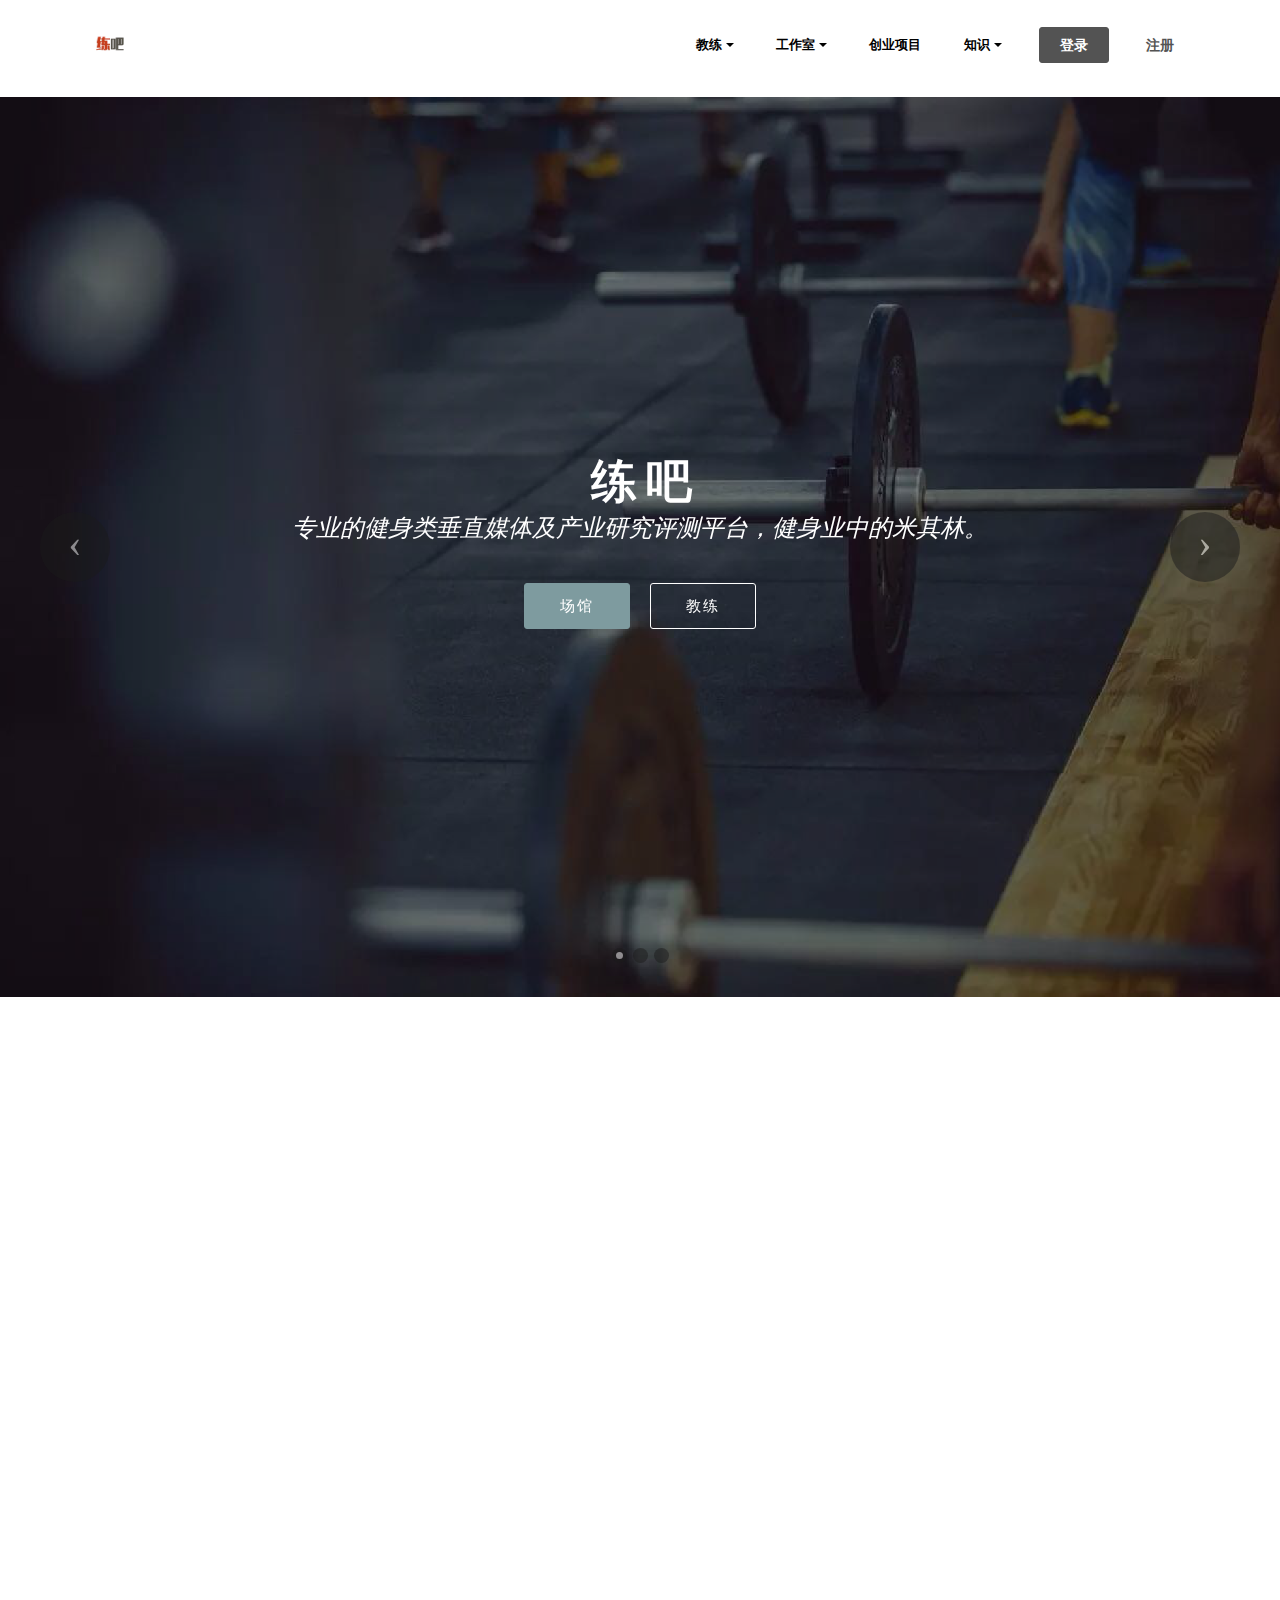
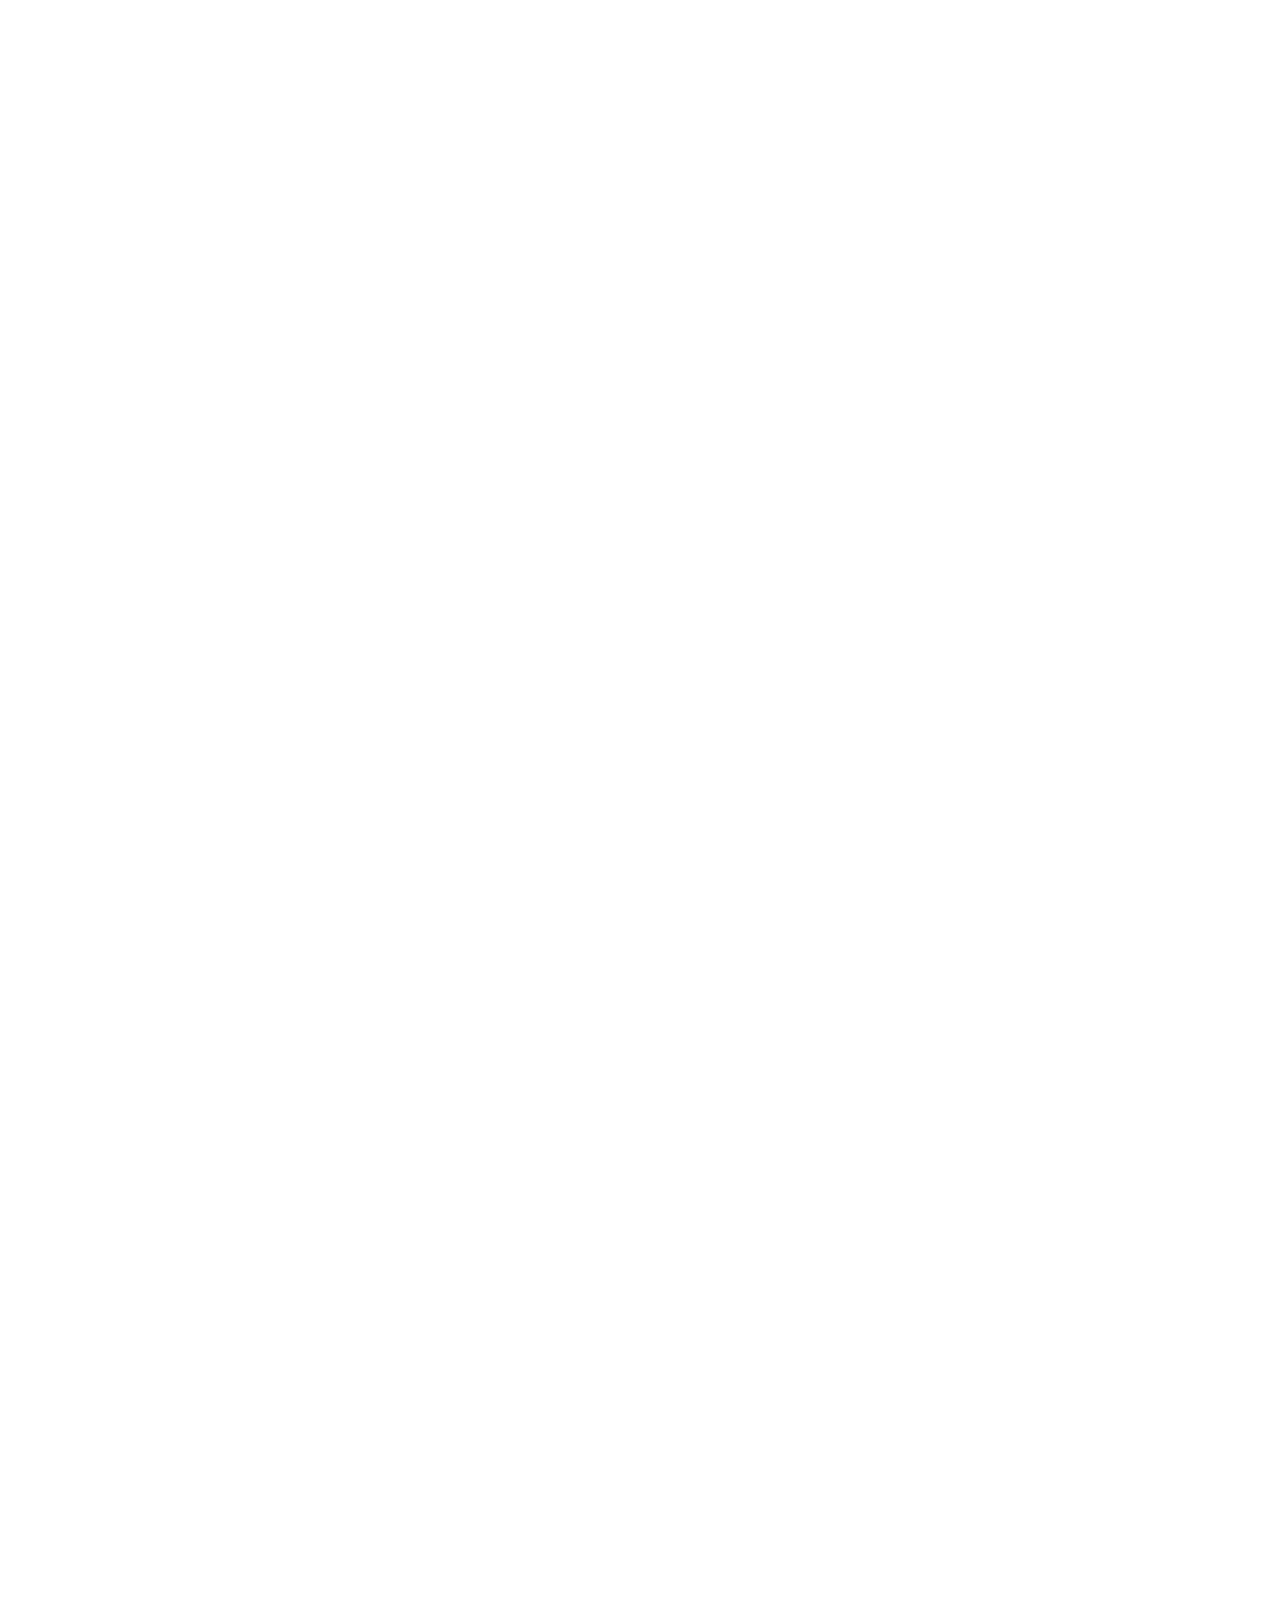
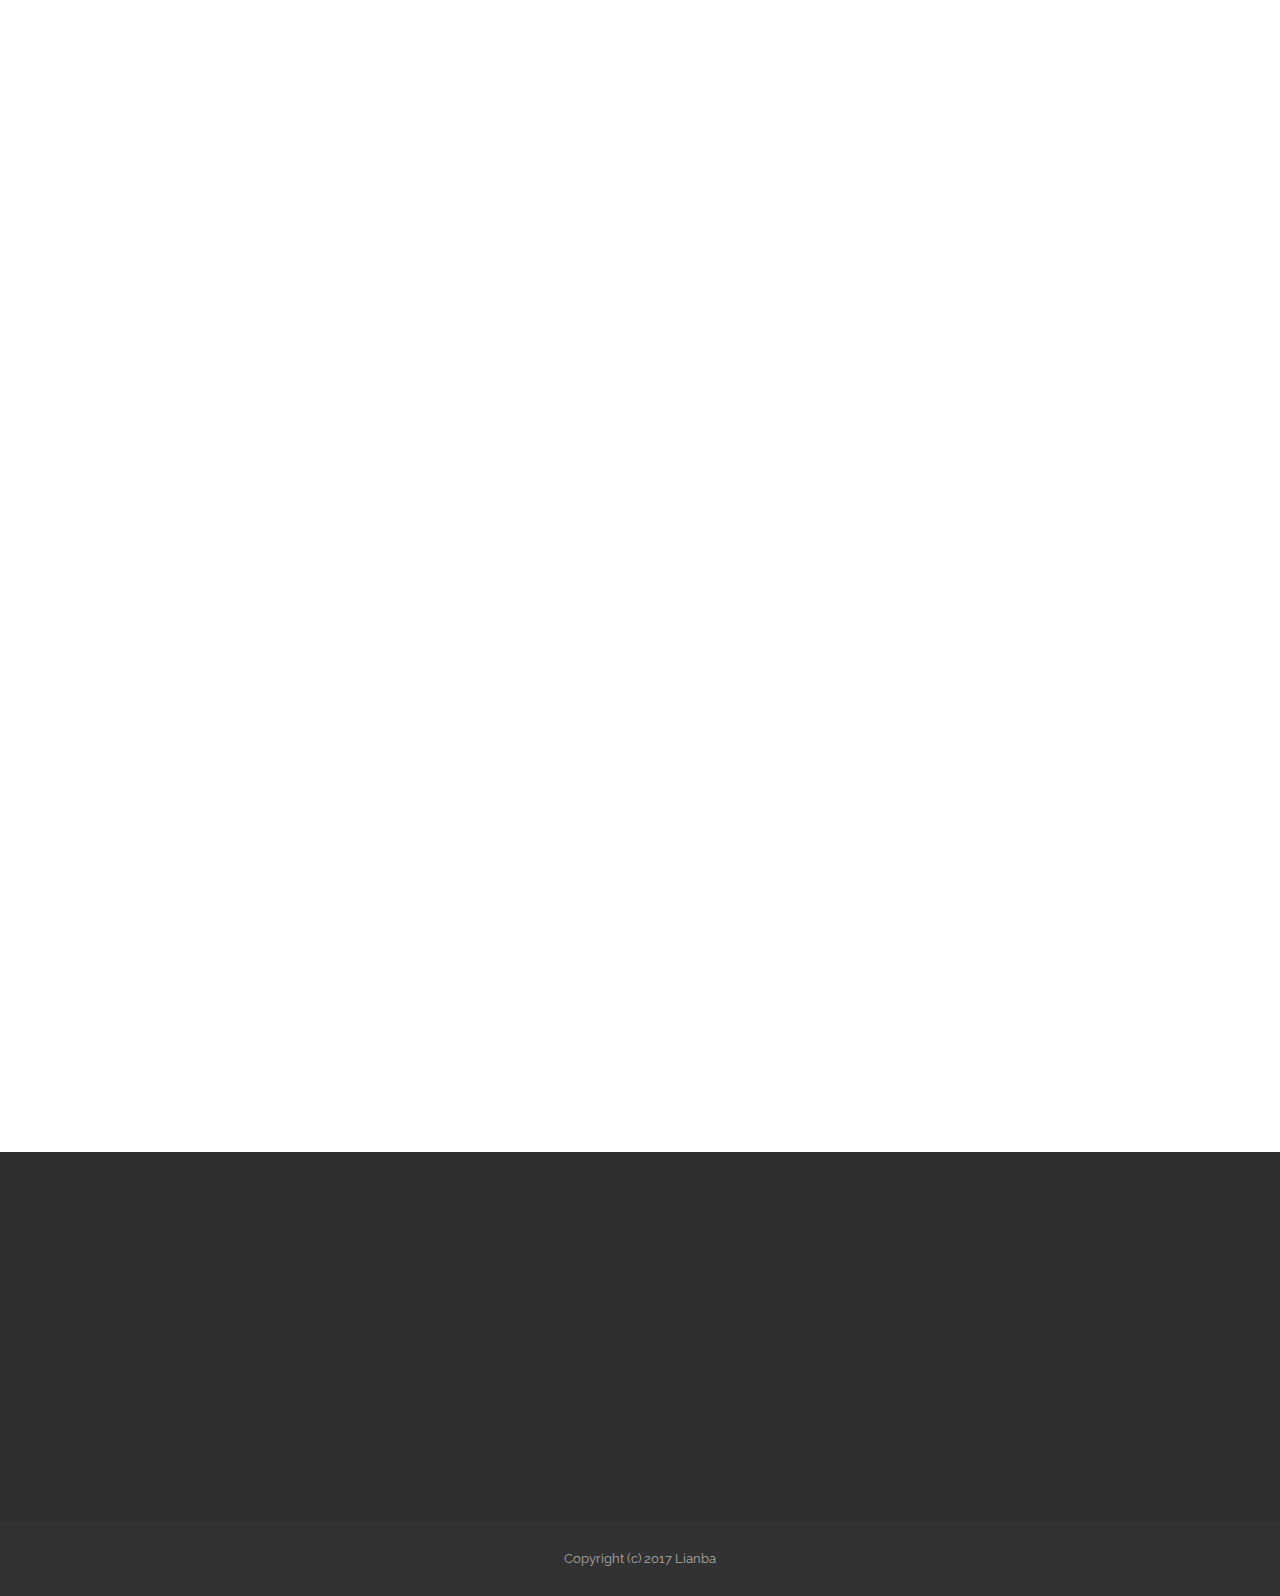
==== index.html @ 981cd25f "create github pages" ====
<!DOCTYPE html>
<html>
<head>
  <!-- Site made with Mobirise Website Builder v3.12.1, https://mobirise.com -->
  <meta charset="UTF-8">
  <meta http-equiv="X-UA-Compatible" content="IE=edge">
  <meta name="generator" content="Mobirise v3.12.1, mobirise.com">
  <meta name="viewport" content="width=device-width, initial-scale=1">
  <link rel="shortcut icon" href="assets/images/wechatimg1-128x128.png" type="image/x-icon">
  <meta name="description" content="">
  <title>Lianba</title>
  <link rel="stylesheet" href="https://fonts.googleapis.com/css?family=Lora:400,700,400italic,700italic&amp;subset=latin">
  <link rel="stylesheet" href="https://fonts.googleapis.com/css?family=Montserrat:400,700">
  <link rel="stylesheet" href="https://fonts.googleapis.com/css?family=Raleway:100,100i,200,200i,300,300i,400,400i,500,500i,600,600i,700,700i,800,800i,900,900i">
  <link rel="stylesheet" href="assets/bootstrap-material-design-font/css/material.css">
  <link rel="stylesheet" href="assets/tether/tether.min.css">
  <link rel="stylesheet" href="assets/bootstrap/css/bootstrap.min.css">
  <link rel="stylesheet" href="assets/animate.css/animate.min.css">
  <link rel="stylesheet" href="assets/dropdown/css/style.css">
  <link rel="stylesheet" href="assets/theme/css/style.css">
  <link rel="stylesheet" href="assets/mobirise/css/mbr-additional.css" type="text/css">
  
  
  
</head>
<body>
<section id="ext_menu-t">

    <nav class="navbar navbar-dropdown">
        <div class="container">

            <div class="mbr-table">
                <div class="mbr-table-cell">

                    <div class="navbar-brand">
                        <a href="https://mobirise.com" class="navbar-logo"><img src="assets/images/wechatimg1-128x128.png" alt="Mobirise"></a>
                        
                    </div>

                </div>
                <div class="mbr-table-cell">

                    <button class="navbar-toggler pull-xs-right hidden-md-up" type="button" data-toggle="collapse" data-target="#exCollapsingNavbar">
                        <div class="hamburger-icon"></div>
                    </button>

                    <ul class="nav-dropdown collapse pull-xs-right nav navbar-nav navbar-toggleable-sm" id="exCollapsingNavbar"><li class="nav-item"><a class="nav-link link" href="https://mobirise.com/"></a></li><li class="nav-item"><a class="nav-link link" href="https://mobirise.com/" aria-expanded="false"></a></li><li class="nav-item"><a class="nav-link link" href="https://mobirise.com/" aria-expanded="false"></a></li><li class="nav-item"><a class="nav-link link" href="https://mobirise.com/"></a></li><li class="nav-item"><a class="nav-link link" href="https://mobirise.com/" aria-expanded="false"></a></li><li class="nav-item"><a class="nav-link link" href="https://mobirise.com/"></a></li><li class="nav-item"><a class="nav-link link" href="https://mobirise.com/" aria-expanded="false"></a></li><li class="nav-item dropdown open"><a class="nav-link link dropdown-toggle" href="https://mobirise.com/" data-toggle="dropdown-submenu" aria-expanded="true">教练</a><div class="dropdown-menu"><a class="dropdown-item" href="http://cn.mikecrm.com/Ysh2f0" aria-expanded="false" target="_blank">职业调查</a><a class="dropdown-item" href="https://mp.weixin.qq.com/mp/homepage?__biz=MzA3OTAxMjg3MA==&amp;hid=10&amp;sn=b5952f49d9844236b2e2fced9cf7ae16&amp;devicetype=iOS10.2.1&amp;version=12020510&amp;lang=zh_CN&amp;nettype=WIFI&amp;fontScale=100&amp;pass_ticket=8jYyBmPPeEumoA4Ll3mKzctUi8XEdeODJD3PoUk9X%2Bc%3D&amp;wx_header=1&amp;scene=1" target="_blank">调查报告</a><a class="dropdown-item" href="https://mp.weixin.qq.com/mp/homepage?__biz=MzA3OTAxMjg3MA==&amp;hid=9&amp;sn=ba2801c8191e577d557a93b8cff8f1a0&amp;devicetype=iOS10.2.1&amp;version=12020510&amp;lang=zh_CN&amp;nettype=WIFI&amp;fontScale=100&amp;pass_ticket=8jYyBmPPeEumoA4Ll3mKzctUi8XEdeODJD3PoUk9X%2Bc%3D&amp;wx_header=1&amp;scene=1" target="_blank">教学内参</a><a class="dropdown-item" href="#">人物专访</a></div></li><li class="nav-item dropdown"><a class="nav-link link dropdown-toggle" href="https://mobirise.com/" data-toggle="dropdown-submenu" aria-expanded="false">工作室</a><div class="dropdown-menu"><a class="dropdown-item" href="#">展示申请</a><a class="dropdown-item" href="#">场馆评测</a><a class="dropdown-item" href="https://mp.weixin.qq.com/mp/homepage?__biz=MzA3OTAxMjg3MA==&amp;hid=8&amp;sn=5bc9ff62fde016849e79d185367abe48&amp;devicetype=iOS10.2.1&amp;version=12020510&amp;lang=zh_CN&amp;nettype=WIFI&amp;fontScale=100&amp;pass_ticket=8jYyBmPPeEumoA4Ll3mKzctUi8XEdeODJD3PoUk9X%2Bc%3D&amp;wx_header=1&amp;scene=1" target="_blank">全球精选</a><a class="dropdown-item" href="https://mp.weixin.qq.com/mp/homepage?__biz=MzA3OTAxMjg3MA==&amp;hid=3&amp;sn=b20bb7735399245eb62c6eabca6cefc5&amp;devicetype=iOS10.2.1&amp;version=12020510&amp;lang=zh_CN&amp;nettype=WIFI&amp;fontScale=100&amp;pass_ticket=8jYyBmPPeEumoA4Ll3mKzctUi8XEdeODJD3PoUk9X%2Bc%3D&amp;wx_header=1&amp;scene=1">国内推荐</a></div></li><li class="nav-item dropdown"><a class="nav-link link" href="场馆.html" aria-expanded="false" target="_blank">创业项目</a></li><li class="nav-item dropdown"><a class="nav-link link dropdown-toggle" href="https://mobirise.com/" aria-expanded="false" data-toggle="dropdown-submenu">知识</a><div class="dropdown-menu"><a class="dropdown-item" href="https://mp.weixin.qq.com/mp/homepage?__biz=MzA3OTAxMjg3MA==&amp;hid=1&amp;sn=f47d7846256fa22d951a23b981e854c5&amp;devicetype=iOS10.2.1&amp;version=12020510&amp;lang=zh_CN&amp;nettype=WIFI&amp;fontScale=100&amp;pass_ticket=8jYyBmPPeEumoA4Ll3mKzctUi8XEdeODJD3PoUk9X%2Bc%3D&amp;wx_header=1&amp;scene=1">好文</a><a class="dropdown-item" href="https://wx.xiaomiquan.com/mweb/views/joingroup/join_group.html?group_id=2414151451&amp;secret=l994nh1p8b35q04pxd4l38rrcic0t6uf&amp;extra=5b393916ddae54a1d126b38119326d35705db672173eb0d546dac72756603e13" target="_blank">收费内参</a><a class="dropdown-item" href="https://mp.weixin.qq.com/s?__biz=MzA3OTAxMjg3MA==&amp;mid=2652889252&amp;idx=3&amp;sn=74a4be1444970913e7b2fd5d4bcdbbfb&amp;chksm=8452b5cdb3253cdb993e5e770ca3126dffb65a1ad69f10d1e707ed6fb0be1cfbeca174b58b5b&amp;mpshare=1&amp;scene=1&amp;srcid=0426m1WDHur9gwBTBwTsc8Ty&amp;key=fd4db26972c531a2ddb131a2f38e2a12a23f67e302c9f692785c9ab7953c285a2a50d722c5abcef7aa3b298f1a1c40fd4c65796df8aefeb411f1ccffa841307de5d85c9e9aa1154ec1a9af91315c9ed5&amp;ascene=0&amp;uin=MTgyODkxMzIw&amp;devicetype=iMac+MacBook9%2C1+OSX+OSX+10.11.6+build(15G1421)&amp;version=12020510&amp;nettype=WIFI&amp;fontScale=100&amp;pass_ticket=8jYyBmPPeEumoA4Ll3mKzctUi8XEdeODJD3PoUk9X%2Bc%3D" target="_blank">5/22 圆桌论坛</a></div></li><li class="nav-item nav-btn"><a class="nav-link btn btn-black" href="https://mobirise.com/">登录</a></li><li class="nav-item nav-btn"><a class="nav-link btn btn-white" href="http://data.newrank.cn/m/s.html?s=NywsPS05PCo5" target="_blank">注册</a></li></ul>
                    <button hidden="" class="navbar-toggler navbar-close" type="button" data-toggle="collapse" data-target="#exCollapsingNavbar">
                        <div class="close-icon"></div>
                    </button>

                </div>
            </div>

        </div>
    </nav>

</section>

<section class="engine"><a rel="external" href="https://mobirise.com">https://mobirise.com/</a></section><section class="mbr-section mbr-section__container article mbr-after-navbar" id="header3-o" style="background-color: rgb(255, 255, 255); padding-top: 20px; padding-bottom: 20px;">
    <div class="container">
        <div class="row">
            <div class="col-xs-12">
                <h3 class="mbr-section-title display-2">关于我</h3>
                <small class="mbr-section-subtitle"></small>
            </div>
        </div>
    </div>
</section>

<section class="mbr-slider mbr-section mbr-section__container carousel slide mbr-section-nopadding" data-ride="carousel" data-keyboard="false" data-wrap="true" data-pause="false" data-interval="5000" id="slider3-1p">
    <div>
        <div>
            <div>
                <ol class="carousel-indicators">
                    <li data-app-prevent-settings="" data-target="#slider3-1p" class="active" data-slide-to="0"></li><li data-app-prevent-settings="" data-target="#slider3-1p" data-slide-to="1"></li><li data-app-prevent-settings="" data-target="#slider3-1p" data-slide-to="2"></li>
                </ol>
                <div class="carousel-inner" role="listbox">
                    <div class="mbr-section mbr-section-hero carousel-item dark center mbr-section-full active" data-bg-video-slide="false" style="background-image: url(assets/images/wechatimg4-2000x1331.png);">
                        <div class="mbr-table-cell">
                            <div class="mbr-overlay"></div>
                            <div class="container-slide container">
                                
                                <div class="row">
                                    <div class="col-md-8 col-md-offset-2 text-xs-center">
                                        <h2 class="mbr-section-title display-1">练 吧</h2>
                                        <p class="mbr-section-lead lead">专业的健身类垂直媒体及产业研究评测平台，健身业中的米其林。</p>

                                        <div class="mbr-section-btn"><a class="btn btn-lg btn-info" href="https://mp.weixin.qq.com/mp/homepage?__biz=MzA3OTAxMjg3MA==&amp;hid=3&amp;sn=b20bb7735399245eb62c6eabca6cefc5&amp;devicetype=iOS10.2.1&amp;version=12020510&amp;lang=zh_CN&amp;nettype=WIFI&amp;fontScale=100&amp;pass_ticket=8jYyBmPPeEumoA4Ll3mKzctUi8XEdeODJD3PoUk9X%2Bc%3D&amp;wx_header=1&amp;scene=1" target="_blank">场馆</a> <a class="btn btn-lg btn-white btn-white-outline" href="https://mobirise.com">教练</a></div>
                                    </div>
                                </div>
                            </div>
                        </div>
                    </div><div class="mbr-section mbr-section-hero carousel-item dark center mbr-section-full" data-bg-video-slide="false" style="background-image: url(assets/images/wechatimg1-2000x1500.png);">
                        <div class="mbr-table-cell">
                            <div class="mbr-overlay"></div>
                            <div class="container-slide container">
                                
                                <div class="row">
                                    <div class="col-md-8 col-md-offset-3 text-xs-right">
                                        <h2 class="mbr-section-title display-1"><span style="line-height: 1.1;">圆桌论坛</span><br></h2>
                                        <p class="mbr-section-lead lead">2017年5月22日<br>上海<br><br></p>

                                        <div class="mbr-section-btn"><a class="btn btn-lg btn-info" href="http://lianba2017.mikecrm.com/jAnVwi5" target="_blank">在线报名</a> <a class="btn btn-lg btn-white btn-white-outline" href="https://mp.weixin.qq.com/s?__biz=MzA3OTAxMjg3MA==&amp;mid=2652889252&amp;idx=3&amp;sn=74a4be1444970913e7b2fd5d4bcdbbfb&amp;chksm=8452b5cdb3253cdb993e5e770ca3126dffb65a1ad69f10d1e707ed6fb0be1cfbeca174b58b5b&amp;mpshare=1&amp;scene=1&amp;srcid=0426m1WDHur9gwBTBwTsc8Ty&amp;key=39cae78ea272251c1b7a98bee61ee062e9a514e9e35d9f2c272479f8f95bd2635b051a225734c695e05df03e072f9a9e09db8764b80b2562082d9bd4cffd0ea14770256de4b8916a0918a09c7fcbed1d&amp;ascene=0&amp;uin=MTgyODkxMzIw&amp;devicetype=iMac+MacBook9%2C1+OSX+OSX+10.11.6+build(15G1421)&amp;version=12020510&amp;nettype=WIFI&amp;fontScale=100&amp;pass_ticket=8jYyBmPPeEumoA4Ll3mKzctUi8XEdeODJD3PoUk9X%2Bc%3D" target="_blank">更多详情</a></div>
                                    </div>
                                </div>
                            </div>
                        </div>
                    </div><div class="mbr-section mbr-section-hero carousel-item dark center mbr-section-full" data-bg-video-slide="false" style="background-image: url(assets/images/wechatimg3-2000x915.png);">
                        <div class="mbr-table-cell">
                            <div class="mbr-overlay"></div>
                            <div class="container-slide container">
                                
                                <div class="row">
                                    <div class="col-md-8 col-md-offset-1">
                                        <h2 class="mbr-section-title display-1">零距离领略<br>欧美最新健身趋势</h2>
                                        <p class="mbr-section-lead lead">德国 FIBO 展练吧独家看点（上）</p>

                                        
                                    </div>
                                </div>
                            </div>
                        </div>
                    </div>
                </div>

                <a data-app-prevent-settings="" class="left carousel-control" role="button" data-slide="prev" href="#slider3-1p">
                    <span class="icon-prev" aria-hidden="true"></span>
                    <span class="sr-only">Previous</span>
                </a>
                <a data-app-prevent-settings="" class="right carousel-control" role="button" data-slide="next" href="#slider3-1p">
                    <span class="icon-next" aria-hidden="true"></span>
                    <span class="sr-only">Next</span>
                </a>
            </div>
        </div>
    </div>
</section>

<section class="mbr-section article" id="msg-box8-2h" style="background-color: rgb(255, 255, 255); padding-top: 120px; padding-bottom: 120px;">

    
    <div class="container">
        <div class="row">
            <div class="col-md-8 col-md-offset-2 text-xs-center">
                <h3 class="mbr-section-title display-2">最新活动</h3>
                <div class="lead"></div>
                
            </div>
        </div>
    </div>

</section>

<section class="mbr-section" id="msg-box5-2j" style="background-color: rgb(255, 255, 255); padding-top: 0px; padding-bottom: 0px;">

    
    <div class="container">
        <div class="row">
            <div class="mbr-table-md-up">

              

              <div class="mbr-table-cell col-md-5 text-xs-center text-md-right content-size">
                  <h3 class="mbr-section-title display-2">与世界顶级俱乐部人士面对面</h3>
                  <div class="lead">

                    <p>时间：5月22日9:00-18:00 &nbsp;星期一</p>

                  </div>

                  <div><a class="btn btn-info" href="https://mp.weixin.qq.com/s?__biz=MzA3OTAxMjg3MA==&amp;mid=2652889296&amp;idx=4&amp;sn=42897d984b5150340b6339dfd759ba85&amp;chksm=8452b5b9b3253cafd33adf58ea69f2389f09b4c61bb66ae403f147186cf29d0b02f80eee2493&amp;mpshare=1&amp;scene=1&amp;srcid=0503GOOpacjVHM59tmlz5Jf7&amp;key=4892efa73f930618ae5a734b7ad99139aef2a0f4e66ab06249bebd846868844bb20e04c13bd81b1317230d3690f5673c6bbe76437630ab45053dadc28dafefcbd70fe9db7e39920654f7807e63878658&amp;ascene=0&amp;uin=MTgyODkxMzIw&amp;devicetype=iMac+MacBook9%2C1+OSX+OSX+10.11.6+build(15G1421)&amp;version=12020510&amp;nettype=WIFI&amp;fontScale=100&amp;pass_ticket=Kx%2FhSC2OV1dMcI78vsjCYvz96tEUz94trv08t9RTQP8%3D" target="_blank">阅读全文</a></div>
              </div>


              


              <div class="mbr-table-cell mbr-left-padding-md-up mbr-valign-top col-md-7 image-size" style="width: 50%;">
                  <div class="mbr-figure"><a href="https://mp.weixin.qq.com/s?__biz=MzA3OTAxMjg3MA==&amp;mid=2652889296&amp;idx=4&amp;sn=42897d984b5150340b6339dfd759ba85&amp;chksm=8452b5b9b3253cafd33adf58ea69f2389f09b4c61bb66ae403f147186cf29d0b02f80eee2493&amp;mpshare=1&amp;scene=1&amp;srcid=0503GOOpacjVHM59tmlz5Jf7&amp;key=4892efa73f930618ae5a734b7ad99139aef2a0f4e66ab06249bebd846868844bb20e04c13bd81b1317230d3690f5673c6bbe76437630ab45053dadc28dafefcbd70fe9db7e39920654f7807e63878658&amp;ascene=0&amp;uin=MTgyODkxMzIw&amp;devicetype=iMac+MacBook9%2C1+OSX+OSX+10.11.6+build(15G1421)&amp;version=12020510&amp;nettype=WIFI&amp;fontScale=100&amp;pass_ticket=Kx%2FhSC2OV1dMcI78vsjCYvz96tEUz94trv08t9RTQP8%3D"><img src="assets/images/640-1400x929.png"></a></div>
              </div>

            </div>
        </div>
    </div>

</section>

<section class="mbr-section mbr-section__container article" id="header3-2g" style="background-color: rgb(255, 255, 255); padding-top: 20px; padding-bottom: 20px;">
    <div class="container">
        <div class="row">
            <div class="col-xs-12">
                <h3 class="mbr-section-title display-2"><span style="color: inherit; font-size: 3rem; line-height: 1.1;"><br></span><br><span style="color: inherit; font-size: 3rem; line-height: 1.1;">最新推送</span><br></h3>
                <small class="mbr-section-subtitle">By JustinChian posted Apr 30, 2017</small>
            </div>
        </div>
    </div>
</section>

<section class="mbr-cards mbr-section mbr-section-nopadding" id="features3-28" style="background-color: rgb(255, 255, 255);">

    

    <div class="mbr-cards-row row">
        <div class="mbr-cards-col col-xs-12 col-lg-6" style="padding-top: 80px; padding-bottom: 80px;">
            <div class="container">
              <div class="card cart-block">
                  <div class="card-img"><a href="https://mp.weixin.qq.com/s?__biz=MzA3OTAxMjg3MA==&amp;mid=2652889296&amp;idx=1&amp;sn=a6c575e54e316c37e9e08efd705a0dd3&amp;chksm=8452b5b9b3253caf65b53a985ecbbc0651727a1684b7ed2377315d0b1ce62579088e08e686ba&amp;mpshare=1&amp;scene=1&amp;srcid=0503jhAIbhzBHz7r3RAWuhMp&amp;key=cf67205801fa7440dc2ef05e5bd46a7f94f7c840e45a7dc68e24e886c72ee4115647ef2b7c70e2803cc6b02135cdac880e86fd5a878199196330cb5863ffcf2c48e9daeef0f22f65f8b56f61a36d093d&amp;ascene=0&amp;uin=MTgyODkxMzIw&amp;devicetype=iMac+MacBook9%2C1+OSX+OSX+10.11.6+build(15G1421)&amp;version=12020510&amp;nettype=WIFI&amp;fontScale=100&amp;pass_ticket=WUvniYdt2grNco5VoURnskggVfl1mt4ao1zKHuFIIS0%3D" target="_blank"><img src="assets/images/soulcycle-main-600x503.jpg" class="card-img-top"></a></div>
                  <div class="card-block">
                    <h4 class="card-title">当SoulCycle的教练是一种怎样的体验？</h4>
                    <h5 class="card-subtitle">典型的SoulCycle教练外表不输娱乐明星</h5>
                    <p class="card-text">如果回到2006，SoulCycle 给人的感觉也许还只是诸多稍纵即逝的健身潮流中的一种，但这个在曼哈顿起步的自行车工作室如今已变成席卷全美的健身界当红辣子鸡。遍布美国全境的工作室，平均每家店能带来400万美元一年的收入，最初两个联合创始人的团队已经扩展到上千名员工。</p>
                    <div class="card-btn"><a href="https://mp.weixin.qq.com/s?__biz=MzA3OTAxMjg3MA==&amp;mid=2652889296&amp;idx=1&amp;sn=a6c575e54e316c37e9e08efd705a0dd3&amp;chksm=8452b5b9b3253caf65b53a985ecbbc0651727a1684b7ed2377315d0b1ce62579088e08e686ba&amp;mpshare=1&amp;scene=1&amp;srcid=0503jhAIbhzBHz7r3RAWuhMp&amp;key=cf67205801fa7440dc2ef05e5bd46a7f94f7c840e45a7dc68e24e886c72ee4115647ef2b7c70e2803cc6b02135cdac880e86fd5a878199196330cb5863ffcf2c48e9daeef0f22f65f8b56f61a36d093d&amp;ascene=0&amp;uin=MTgyODkxMzIw&amp;devicetype=iMac+MacBook9%2C1+OSX+OSX+10.11.6+build(15G1421)&amp;version=12020510&amp;nettype=WIFI&amp;fontScale=100&amp;pass_ticket=WUvniYdt2grNco5VoURnskggVfl1mt4ao1zKHuFIIS0%3D" class="btn btn-primary" target="_blank">阅读原文</a></div>
                    </div>
                </div>
            </div>
        </div>
        <div class="mbr-cards-col col-xs-12 col-lg-6" style="padding-top: 80px; padding-bottom: 80px;">
            <div class="container">
                <div class="card cart-block">
                    <div class="card-img"><a href="https://mp.weixin.qq.com/s?__biz=MzA3OTAxMjg3MA==&amp;mid=2652889296&amp;idx=2&amp;sn=d144f27d9a8f36ee77c04f6d7159fd60&amp;chksm=8452b5b9b3253cafa65179b2e0f35e830309b49dfbe4c2c1ad696f93992a556af0aabc61e3c3&amp;mpshare=1&amp;scene=1&amp;srcid=0503liykQ3Uv2dNLGbk4qJVd&amp;key=08cbc7040f418e919f2684ef2bfda5ba347862c4bec9f4a97fa58690bd60e2689e733a2705ee0f6a462ae0c3a867158d5ef3ead48c9f5b2dbc84a0fb0881bdb9dc327b6fce3d0ae8c412c24e2bad149e&amp;ascene=0&amp;uin=MTgyODkxMzIw&amp;devicetype=iMac+MacBook9%2C1+OSX+OSX+10.11.6+build(15G1421)&amp;version=12020510&amp;nettype=WIFI&amp;fontScale=100&amp;pass_ticket=WUvniYdt2grNco5VoURnskggVfl1mt4ao1zKHuFIIS0%3D" target="_blank"><img src="assets/images/ads-nike-vs-adidas-2-600x503.jpg" class="card-img-top"></a></div>
                    <div class="card-block">
                        <h4 class="card-title">阿迪是如何赶超耐克的？</h4>
                        <h5 class="card-subtitle">GQ的编辑采访了阿迪公司的全球品牌战略副总裁Arthur Hoeld</h5>
                        <p class="card-text">仅仅在几年之前，耐克和阿迪达斯在全球市场上竞争运动鞋品牌领头地位的战役似乎已经结束，耐克显然是胜者。钩子的品牌不仅更大，而且鞋子更酷。<span style="font-size: 1rem; line-height: 1.5;">但是，到了2017年，情况就不同了。现在阿迪达斯和坎耶·维斯特（Kanye West）的合作正热，小孩都排队抢购阿迪限量版的NMD和跑步鞋UltraBoost 了，已经成了健身房和大街上的主流品牌。</span><br></p>
                        <div class="card-btn"><a href="https://mp.weixin.qq.com/s?__biz=MzA3OTAxMjg3MA==&amp;mid=2652889296&amp;idx=2&amp;sn=d144f27d9a8f36ee77c04f6d7159fd60&amp;chksm=8452b5b9b3253cafa65179b2e0f35e830309b49dfbe4c2c1ad696f93992a556af0aabc61e3c3&amp;mpshare=1&amp;scene=1&amp;srcid=0503liykQ3Uv2dNLGbk4qJVd&amp;key=08cbc7040f418e919f2684ef2bfda5ba347862c4bec9f4a97fa58690bd60e2689e733a2705ee0f6a462ae0c3a867158d5ef3ead48c9f5b2dbc84a0fb0881bdb9dc327b6fce3d0ae8c412c24e2bad149e&amp;ascene=0&amp;uin=MTgyODkxMzIw&amp;devicetype=iMac+MacBook9%2C1+OSX+OSX+10.11.6+build(15G1421)&amp;version=12020510&amp;nettype=WIFI&amp;fontScale=100&amp;pass_ticket=WUvniYdt2grNco5VoURnskggVfl1mt4ao1zKHuFIIS0%3D" class="btn btn-primary" target="_blank">阅读全文</a></div>
                    </div>
                </div>
            </div>
        </div>
        
        
        
        
    </div>
</section>

<section class="mbr-section mbr-section__container article" id="header3-2m" style="background-color: rgb(255, 255, 255); padding-top: 20px; padding-bottom: 20px;">
    <div class="container">
        <div class="row">
            <div class="col-xs-12">
                <h3 class="mbr-section-title display-2">往期推送</h3>
                <small class="mbr-section-subtitle"></small>
            </div>
        </div>
    </div>
</section>

<section class="mbr-cards mbr-section mbr-section-nopadding" id="features3-1w" style="background-color: rgb(255, 255, 255);">

    

    <div class="mbr-cards-row row">
        <div class="mbr-cards-col col-xs-12 col-lg-3" style="padding-top: 80px; padding-bottom: 80px;">
            <div class="container">
              <div class="card cart-block">
                  <div class="card-img"><img src="assets/images/wechatimg20-600x450.png" class="card-img-top"></div>
                  <div class="card-block">
                    <h4 class="card-title">霸气如她，要成为健身界的董明珠 ｜ 567GO创始人刘阳的故事</h4>
                    <h5 class="card-subtitle"><br>她是一个雷厉风行的女老板，也是一个倍受尊敬的大姐大，她就是567GO的联合创始人兼总经理刘阳。<br><br><br></h5>
                    <p class="card-text"></p>
                    <div class="card-btn"><a href="https://mp.weixin.qq.com/s?__biz=MzA3OTAxMjg3MA==&amp;mid=2652889282&amp;idx=1&amp;sn=e4be308ec512aa74abb8a451a7950225&amp;chksm=8452b5abb3253cbd8e0bdcd054ff9fdb7aaeb2b333ffa4554d013c86bc5e17dff7f09b31471b&amp;mpshare=1&amp;scene=1&amp;srcid=0426VJ5A6j9Ball4vtbRFUF5&amp;key=e808d65b23065319e58e6e5926aeae6959f5e900fe6d694f8d3461dba3aed4bc96a090e03bd93cf90a7b384bec16a35488f0e037611f1bf5c82ab25c514a603bd4afaefcc71376edc2b476d8f9055833&amp;ascene=0&amp;uin=MTgyODkxMzIw&amp;devicetype=iMac+MacBook9%2C1+OSX+OSX+10.11.6+build(15G1421)&amp;version=12020510&amp;nettype=WIFI&amp;fontScale=100&amp;pass_ticket=8jYyBmPPeEumoA4Ll3mKzctUi8XEdeODJD3PoUk9X%2Bc%3D" class="btn btn-info" target="_blank">阅读全文</a></div>
                    </div>
                </div>
            </div>
        </div>
        <div class="mbr-cards-col col-xs-12 col-lg-3" style="padding-top: 80px; padding-bottom: 80px;">
            <div class="container">
                <div class="card cart-block">
                    <div class="card-img"><a href="https://mp.weixin.qq.com/s?__biz=MzA3OTAxMjg3MA==&amp;mid=2652889252&amp;idx=1&amp;sn=0088d3dd95b76e5a08592906399a5f85&amp;chksm=8452b5cdb3253cdb5cdf7ffe34f18c890b08c9f055ede3469f084069e6550569e2f8fcbc6cc8&amp;mpshare=1&amp;scene=1&amp;srcid=0426Zv2gESOE1yUIy9AmQGCc&amp;key=fbc7d79455ee9c5f43657d0929b2acda5124ee3d226e69e3d72754faf0b64075e742be1d8b9d3db9c8278b40535568e09963408924d6e05a78d7c6f89d39e5a8dfb838c31e038f2c95e32ad9f1744e4e&amp;ascene=0&amp;uin=MTgyODkxMzIw&amp;devicetype=iMac+MacBook9%2C1+OSX+OSX+10.11.6+build(15G1421)&amp;version=12020510&amp;nettype=WIFI&amp;fontScale=100&amp;pass_ticket=8jYyBmPPeEumoA4Ll3mKzctUi8XEdeODJD3PoUk9X%2Bc%3D"><img src="assets/images/640-1-600x450.png" class="card-img-top"></a></div>
                    <div class="card-block">
                        <h4 class="card-title">从展会看中外健身行业差距｜德国FIBO展练吧独家看点（下）</h4>
                        <h5 class="card-subtitle"><br>德国时间2017年4月6日，世界规模最大、历史最为悠久的FIBO Cologne于德国科隆国际展览中心拉开大幕，全球逾1000家知名企业以及超过16万名的健身领域专业人士与大众爱好者们参与这个一年一度的行业盛事。</h5>
                        <p class="card-text"></p>
                        <div class="card-btn"><a href="https://mp.weixin.qq.com/s?__biz=MzA3OTAxMjg3MA==&amp;mid=2652889252&amp;idx=1&amp;sn=0088d3dd95b76e5a08592906399a5f85&amp;chksm=8452b5cdb3253cdb5cdf7ffe34f18c890b08c9f055ede3469f084069e6550569e2f8fcbc6cc8&amp;mpshare=1&amp;scene=1&amp;srcid=0426Zv2gESOE1yUIy9AmQGCc&amp;key=6573c25d21514e33e5011a3ae50103eb6b5c5e8a7ff3588b0d57e7b835f873d595baf19ee1811b4aa4e72e89d46016a87b149e96dd65759c7fd4acf5b4b1ce0d9a35b77ac098e57e7c7ca6d4d51f92cd&amp;ascene=0&amp;uin=MTgyODkxMzIw&amp;devicetype=iMac+MacBook9%2C1+OSX+OSX+10.11.6+build(15G1421)&amp;version=12020510&amp;nettype=WIFI&amp;fontScale=100&amp;pass_ticket=8jYyBmPPeEumoA4Ll3mKzctUi8XEdeODJD3PoUk9X%2Bc%3D" class="btn btn-info" target="_blank">阅读全文</a></div>
                    </div>
                </div>
            </div>
        </div>
        <div class="mbr-cards-col col-xs-12 col-lg-3" style="padding-top: 80px; padding-bottom: 80px;">
            <div class="container">
                <div class="card cart-block">
                    <div class="card-img"><a href="https://mp.weixin.qq.com/s?__biz=MzA3OTAxMjg3MA==&amp;mid=2652889195&amp;idx=1&amp;sn=ca6b513a8225b63c364ee0bfbe15fcdc&amp;chksm=8452b502b3253c146862aba602c8da8d5afa4fd3d956cdab3bb32f07d3b5f4a6bf434bd98775&amp;mpshare=1&amp;scene=1&amp;srcid=0426KIP6WRcVGvmU4hFcUqu6&amp;key=93e08353a6986ee70cb6bc988da7fd3acb450f4bdad0b6dccc029419d664afa5b21c3791a9d617fd3f9f434f97258d900610fa5fe1276766abd35b99222832f20bcfbf99ffb22343e1c6e795e665b904&amp;ascene=0&amp;uin=MTgyODkxMzIw&amp;devicetype=iMac+MacBook9%2C1+OSX+OSX+10.11.6+build(15G1421)&amp;version=12020510&amp;nettype=WIFI&amp;fontScale=100&amp;pass_ticket=8jYyBmPPeEumoA4Ll3mKzctUi8XEdeODJD3PoUk9X%2Bc%3D" target="_blank"><img src="assets/images/640-2-600x450.png" class="card-img-top"></a></div>
                    <div class="card-block">
                        <h4 class="card-title">零距离领略欧美最新健身趋势｜德国FIBO展练吧独家看点（上）</h4>
                        <h5 class="card-subtitle"><br>德国时间2017年4月6日，世界规模最大、历史最为悠久的FIBO Cologne于德国科隆国际展览中心拉开大幕，全球逾1000家知名企业以及超过16万名的健身领域专业人士与大众爱好者们参与这个一年一度的行业盛事。<br></h5>
                        <p class="card-text"></p>
                        <div class="card-btn"><a href="https://mp.weixin.qq.com/s?__biz=MzA3OTAxMjg3MA==&amp;mid=2652889195&amp;idx=1&amp;sn=ca6b513a8225b63c364ee0bfbe15fcdc&amp;chksm=8452b502b3253c146862aba602c8da8d5afa4fd3d956cdab3bb32f07d3b5f4a6bf434bd98775&amp;mpshare=1&amp;scene=1&amp;srcid=0426KIP6WRcVGvmU4hFcUqu6&amp;key=93e08353a6986ee70cb6bc988da7fd3acb450f4bdad0b6dccc029419d664afa5b21c3791a9d617fd3f9f434f97258d900610fa5fe1276766abd35b99222832f20bcfbf99ffb22343e1c6e795e665b904&amp;ascene=0&amp;uin=MTgyODkxMzIw&amp;devicetype=iMac+MacBook9%2C1+OSX+OSX+10.11.6+build(15G1421)&amp;version=12020510&amp;nettype=WIFI&amp;fontScale=100&amp;pass_ticket=8jYyBmPPeEumoA4Ll3mKzctUi8XEdeODJD3PoUk9X%2Bc%3D" class="btn btn-info">阅读全文</a></div>
                    </div>
                </div>
            </div>
        </div>
        <div class="mbr-cards-col col-xs-12 col-lg-3" style="padding-top: 80px; padding-bottom: 80px;">
            <div class="container">
                <div class="card cart-block">
                    <div class="card-img"><img src="assets/images/640-600x450.png" class="card-img-top"></div>
                    <div class="card-block">
                        <h4 class="card-title">为了帮助大家的事业更上一层楼，我们邀请了这个星球上最顶级俱乐部的最顶级人才来跟大家分享最顶级的经验</h4>
                        <h5 class="card-subtitle"><br>招募最好学<span style="font-size: 0.875rem; line-height: 1.7857;">最具求知欲</span><span style="font-size: 0.875rem; line-height: 1.7857;">最具品牌敏锐度</span><div>的你！<span style="font-size: 0.875rem; line-height: 1.7857;">一起来参加练吧线下圆桌.</span></div><div><span style="font-size: 0.875rem; line-height: 1.7857;"><br></span></div></h5>
                        <p class="card-text"></p>
                        <div class="card-btn"><a href="https://mp.weixin.qq.com/s?__biz=MzA3OTAxMjg3MA==&amp;mid=2652889252&amp;idx=3&amp;sn=74a4be1444970913e7b2fd5d4bcdbbfb&amp;chksm=8452b5cdb3253cdb993e5e770ca3126dffb65a1ad69f10d1e707ed6fb0be1cfbeca174b58b5b&amp;mpshare=1&amp;scene=1&amp;srcid=0426Fk4Xwtbtqj2zBf74UGDO&amp;key=dfdcee390b63ad8b64831ba14760305daf33193a1632dce1c3eaecfa274ede04f9d63f68ed47965ae90bb7ef9b62e999965b946c480521edcd10bd9dea5131bce14094f71097714b72e0e52112966ed2&amp;ascene=0&amp;uin=MTgyODkxMzIw&amp;devicetype=iMac+MacBook9%2C1+OSX+OSX+10.11.6+build(15G1421)&amp;version=12020510&amp;nettype=WIFI&amp;fontScale=100&amp;pass_ticket=8jYyBmPPeEumoA4Ll3mKzctUi8XEdeODJD3PoUk9X%2Bc%3D" class="btn btn-info" target="_blank">阅读全文</a></div>
                    </div>
                </div>
            </div>
        </div>
        
        
    </div>
</section>

<section class="mbr-section" id="form1-2p" style="background-color: rgb(255, 255, 255); padding-top: 120px; padding-bottom: 120px;">
    
    <div class="mbr-section mbr-section__container mbr-section__container--middle">
        <div class="container">
            <div class="row">
                <div class="col-xs-12 text-xs-center">
                    <h3 class="mbr-section-title display-2">无门槛搭讪吧主</h3>
                    <small class="mbr-section-subtitle">没有节操，要有想法，有时也是很可爱的呢</small>
                </div>
            </div>
        </div>
    </div>
    <div class="mbr-section mbr-section-nopadding">
        <div class="container">
            <div class="row">
                <div class="col-xs-12 col-lg-10 col-lg-offset-1" data-form-type="formoid">


                    <div data-form-alert="true">
                        <div hidden="" data-form-alert-success="true" class="alert alert-form alert-success text-xs-center">填完信息增肌1斤</div>
                    </div>


                    <form action="https://mobirise.com/" method="post" data-form-title="无门槛搭讪吧主">

                        <input type="hidden" value="ffeeDloh55y9vN7J+626WP5NP6ZC0E+/9YBhPN7S7odDXygk0is6oea2HHmliQkjoOGvltVjz5gKirupJpPBkJR1Id5aytXqeO/pJOn9eIGjVee5CjuBjT9MJsU9PY6T" data-form-email="true">

                        <div class="row row-sm-offset">

                            <div class="col-xs-12 col-md-4">
                                <div class="form-group">
                                    <label class="form-control-label" for="form1-2p-name">姓名<span class="form-asterisk">*</span></label>
                                    <input type="text" class="form-control" name="name" required="" data-form-field="Name" id="form1-2p-name">
                                </div>
                            </div>

                            <div class="col-xs-12 col-md-4">
                                <div class="form-group">
                                    <label class="form-control-label" for="form1-2p-email">Email<span class="form-asterisk">*</span></label>
                                    <input type="email" class="form-control" name="email" required="" data-form-field="Email" id="form1-2p-email">
                                </div>
                            </div>

                            <div class="col-xs-12 col-md-4">
                                <div class="form-group">
                                    <label class="form-control-label" for="form1-2p-phone">电话</label>
                                    <input type="tel" class="form-control" name="phone" data-form-field="Phone" id="form1-2p-phone">
                                </div>
                            </div>

                        </div>

                        <div class="form-group">
                            <label class="form-control-label" for="form1-2p-message">说你想说的</label>
                            <textarea class="form-control" name="message" rows="7" data-form-field="Message" id="form1-2p-message"></textarea>
                        </div>

                        <div><button type="submit" class="btn btn-info">提交</button></div>

                    </form>
                </div>
            </div>
        </div>
    </div>
</section>

<section class="mbr-section" id="form2-2c" style="background-color: rgb(46, 46, 46); padding-top: 120px; padding-bottom: 120px;">
        <div class="mbr-section mbr-section__container mbr-section__container--middle">
        <div class="container">
            <div class="row">
                <div class="col-xs-12 text-xs-center">
                    <h3 class="mbr-section-title display-2"></h3>
                    
                </div>
            </div>
        </div>
    </div>
    <div class="mbr-section mbr-section-nopadding">
        <div class="container">
            <div class="row">
                <div class="col-xs-12 col-lg-10 col-lg-offset-1" data-form-type="formoid">
                    <div data-form-alert="true"><div hidden="" data-form-alert-success="true">Thanks for filling out form!</div></div>
                    <form class="mbr-form" action="https://mobirise.com/" method="post" data-form-title="UNTITLED FORM">
                        <input type="hidden" value="WjIZkK1sQALt/HuuR4kzCfdsHKkxrJ3PsS3XSOSyDI496y+vmlNm2zZrb2gJYzXIpMpI2I51gz6Uwo7iy8GyvuMD+MB6s2XS43sdC50koz5fcdnbaLSlZpab9CoJKCbU" data-form-email="true">
                        <div class="mbr-subscribe mbr-subscribe-dark input-group">
                            <input type="email" class="form-control" name="email" required="" data-form-field="Email" placeholder="Enter Your Email Address..." id="form2-2c-email">
                            <span class="input-group-btn"><button type="submit" class="btn btn-primary">订阅</button></span>
                        </div>
                    </form>
                </div>
            </div>
        </div>
    </div>
</section>

<footer class="mbr-small-footer mbr-section mbr-section-nopadding" id="footer1-7" style="background-color: rgb(50, 50, 50); padding-top: 1.75rem; padding-bottom: 1.75rem;">
    
    <div class="container">
        <p class="text-xs-center">Copyright (c) 2017 Lianba</p>
    </div>
</footer>


  <script src="assets/web/assets/jquery/jquery.min.js"></script>
  <script src="assets/tether/tether.min.js"></script>
  <script src="assets/bootstrap/js/bootstrap.min.js"></script>
  <script src="assets/smooth-scroll/smooth-scroll.js"></script>
  <script src="assets/viewport-checker/jquery.viewportchecker.js"></script>
  <script src="assets/dropdown/js/script.min.js"></script>
  <script src="assets/touch-swipe/jquery.touch-swipe.min.js"></script>
  <script src="assets/bootstrap-carousel-swipe/bootstrap-carousel-swipe.js"></script>
  <script src="assets/theme/js/script.js"></script>
  <script src="assets/formoid/formoid.min.js"></script>
  
  
  <input name="animation" type="hidden">
  </body>
</html>
---- assets/bootstrap-material-design-font/css/material.css ----
@font-face {
  font-family: 'Material-Design-Icons';
  src: url('../fonts/Material-Design-Icons.eot?3ocs8m');
  src: url('../fonts/Material-Design-Icons.eot?#iefix3ocs8m') format('embedded-opentype'), url('../fonts/Material-Design-Icons.woff?3ocs8m') format('woff'), url('../fonts/Material-Design-Icons.ttf?3ocs8m') format('truetype'), url('../fonts/Material-Design-Icons.svg?3ocs8m#Material-Design-Icons') format('svg');
  font-weight: normal;
  font-style: normal;
}
[class^="mdi-"],
[class*="mdi-"] {
  speak: none;
  display: inline-block;
  font-style: normal;
  font-variant:normal;
  font-weight:normal;
  /*font-size:24px;*/
  line-height:1;
  font-family:'Material-Design-Icons' !important;
  text-rendering: auto;
  
  -webkit-font-smoothing: antialiased;
  -moz-osx-font-smoothing: grayscale;
  -webkit-transform: translate(0, 0);
      -ms-transform: translate(0, 0);
          transform: translate(0, 0);
}
[class^="mdi-"]:before,
[class*="mdi-"]:before {
  display: inline-block;
  speak: none;
  text-decoration: inherit;
}
[class^="mdi-"].pull-left,
[class*="mdi-"].pull-left {
  margin-right: .3em;
}
[class^="mdi-"].pull-right,
[class*="mdi-"].pull-right {
  margin-left: .3em;
}
[class^="mdi-"].mdi-lg:before,
[class*="mdi-"].mdi-lg:before,
[class^="mdi-"].mdi-lg:after,
[class*="mdi-"].mdi-lg:after {
  font-size: 1.33333333em;
  line-height: 0.75em;
  vertical-align: -15%;
}
[class^="mdi-"].mdi-2x:before,
[class*="mdi-"].mdi-2x:before,
[class^="mdi-"].mdi-2x:after,
[class*="mdi-"].mdi-2x:after {
  font-size: 2em;
}
[class^="mdi-"].mdi-3x:before,
[class*="mdi-"].mdi-3x:before,
[class^="mdi-"].mdi-3x:after,
[class*="mdi-"].mdi-3x:after {
  font-size: 3em;
}
[class^="mdi-"].mdi-4x:before,
[class*="mdi-"].mdi-4x:before,
[class^="mdi-"].mdi-4x:after,
[class*="mdi-"].mdi-4x:after {
  font-size: 4em;
}
[class^="mdi-"].mdi-5x:before,
[class*="mdi-"].mdi-5x:before,
[class^="mdi-"].mdi-5x:after,
[class*="mdi-"].mdi-5x:after {
  font-size: 5em;
}
[class^="mdi-device-signal-cellular-"]:after,
[class^="mdi-device-battery-"]:after,
[class^="mdi-device-battery-charging-"]:after,
[class^="mdi-device-signal-cellular-connected-no-internet-"]:after,
[class^="mdi-device-signal-wifi-"]:after,
[class^="mdi-device-signal-wifi-statusbar-not-connected"]:after,
.mdi-device-network-wifi:after {
  opacity: .3;
  position: absolute;
  left: 0;
  top: 0;
  z-index: 1;
  display: inline-block;
  speak: none;
  text-decoration: inherit;
}
[class^="mdi-device-signal-cellular-"]:after {
  content: "\e758";
}
[class^="mdi-device-battery-"]:after {
  content: "\e735";
}
[class^="mdi-device-battery-charging-"]:after {
  content: "\e733";
}
[class^="mdi-device-signal-cellular-connected-no-internet-"]:after {
  content: "\e75d";
}
[class^="mdi-device-signal-wifi-"]:after,
.mdi-device-network-wifi:after {
  content: "\e765";
}
[class^="mdi-device-signal-wifi-statusbasr-not-connected"]:after {
  content: "\e8f7";
}
.mdi-device-signal-cellular-off:after,
.mdi-device-signal-cellular-null:after,
.mdi-device-signal-cellular-no-sim:after,
.mdi-device-signal-wifi-off:after,
.mdi-device-signal-wifi-4-bar:after,
.mdi-device-signal-cellular-4-bar:after,
.mdi-device-battery-alert:after,
.mdi-device-signal-cellular-connected-no-internet-4-bar:after,
.mdi-device-battery-std:after,
.mdi-device-battery-full .mdi-device-battery-unknown:after {
  content: "";
}
.mdi-fw {
  width: 1.28571429em;
  text-align: center;
}
.mdi-ul {
  padding-left: 0;
  margin-left: 2.14285714em;
  list-style-type: none;
}
.mdi-ul > li {
  position: relative;
}
.mdi-li {
  position: absolute;
  left: -2.14285714em;
  width: 2.14285714em;
  top: 0.14285714em;
  text-align: center;
}
.mdi-li.mdi-lg {
  left: -1.85714286em;
}
.mdi-border {
  padding: .2em .25em .15em;
  border: solid 0.08em #eeeeee;
  border-radius: .1em;
}
.mdi-spin {
  -webkit-animation: mdi-spin 2s infinite linear;
  animation: mdi-spin 2s infinite linear;
  -webkit-transform-origin: 50% 50%;
  -ms-transform-origin: 50% 50%;
      transform-origin: 50% 50%;
}
.mdi-pulse {
  -webkit-animation: mdi-spin 1s steps(8) infinite;
  animation: mdi-spin 1s steps(8) infinite;
  -webkit-transform-origin: 50% 50%;
  -ms-transform-origin: 50% 50%;
      transform-origin: 50% 50%;
}
@-webkit-keyframes mdi-spin {
  0% {
    -webkit-transform: rotate(0deg);
    transform: rotate(0deg);
  }
  100% {
    -webkit-transform: rotate(359deg);
    transform: rotate(359deg);
  }
}
@keyframes mdi-spin {
  0% {
    -webkit-transform: rotate(0deg);
    transform: rotate(0deg);
  }
  100% {
    -webkit-transform: rotate(359deg);
    transform: rotate(359deg);
  }
}
.mdi-rotate-90 {
  filter: progid:DXImageTransform.Microsoft.BasicImage(rotation=1);
  -webkit-transform: rotate(90deg);
  -ms-transform: rotate(90deg);
  transform: rotate(90deg);
}
.mdi-rotate-180 {
  filter: progid:DXImageTransform.Microsoft.BasicImage(rotation=2);
  -webkit-transform: rotate(180deg);
  -ms-transform: rotate(180deg);
  transform: rotate(180deg);
}
.mdi-rotate-270 {
  filter: progid:DXImageTransform.Microsoft.BasicImage(rotation=3);
  -webkit-transform: rotate(270deg);
  -ms-transform: rotate(270deg);
  transform: rotate(270deg);
}
.mdi-flip-horizontal {
  filter: progid:DXImageTransform.Microsoft.BasicImage(rotation=0, mirror=1);
  -webkit-transform: scale(-1, 1);
  -ms-transform: scale(-1, 1);
  transform: scale(-1, 1);
}
.mdi-flip-vertical {
  filter: progid:DXImageTransform.Microsoft.BasicImage(rotation=2, mirror=1);
  -webkit-transform: scale(1, -1);
  -ms-transform: scale(1, -1);
  transform: scale(1, -1);
}
:root .mdi-rotate-90,
:root .mdi-rotate-180,
:root .mdi-rotate-270,
:root .mdi-flip-horizontal,
:root .mdi-flip-vertical {
  -webkit-filter: none;
          filter: none;
}
.mdi-stack {
  position: relative;
  display: inline-block;
  width: 2em;
  height: 2em;
  line-height: 2em;
  vertical-align: middle;
}
.mdi-stack-1x,
.mdi-stack-2x {
  position: absolute;
  left: 0;
  width: 100%;
  text-align: center;
}
.mdi-stack-1x {
  line-height: inherit;
}
.mdi-stack-2x {
  font-size: 2em;
}
.mdi-inverse {
  color: #ffffff;
}
/* Start Icons */
.mdi-action-3d-rotation:before {
  content: "\e600";
}
.mdi-action-accessibility:before {
  content: "\e601";
}
.mdi-action-account-balance-wallet:before {
  content: "\e602";
}
.mdi-action-account-balance:before {
  content: "\e603";
}
.mdi-action-account-box:before {
  content: "\e604";
}
.mdi-action-account-child:before {
  content: "\e605";
}
.mdi-action-account-circle:before {
  content: "\e606";
}
.mdi-action-add-shopping-cart:before {
  content: "\e607";
}
.mdi-action-alarm-add:before {
  content: "\e608";
}
.mdi-action-alarm-off:before {
  content: "\e609";
}
.mdi-action-alarm-on:before {
  content: "\e60a";
}
.mdi-action-alarm:before {
  content: "\e60b";
}
.mdi-action-android:before {
  content: "\e60c";
}
.mdi-action-announcement:before {
  content: "\e60d";
}
.mdi-action-aspect-ratio:before {
  content: "\e60e";
}
.mdi-action-assessment:before {
  content: "\e60f";
}
.mdi-action-assignment-ind:before {
  content: "\e610";
}
.mdi-action-assignment-late:before {
  content: "\e611";
}
.mdi-action-assignment-return:before {
  content: "\e612";
}
.mdi-action-assignment-returned:before {
  content: "\e613";
}
.mdi-action-assignment-turned-in:before {
  content: "\e614";
}
.mdi-action-assignment:before {
  content: "\e615";
}
.mdi-action-autorenew:before {
  content: "\e616";
}
.mdi-action-backup:before {
  content: "\e617";
}
.mdi-action-book:before {
  content: "\e618";
}
.mdi-action-bookmark-outline:before {
  content: "\e619";
}
.mdi-action-bookmark:before {
  content: "\e61a";
}
.mdi-action-bug-report:before {
  content: "\e61b";
}
.mdi-action-cached:before {
  content: "\e61c";
}
.mdi-action-check-circle:before {
  content: "\e61d";
}
.mdi-action-class:before {
  content: "\e61e";
}
.mdi-action-credit-card:before {
  content: "\e61f";
}
.mdi-action-dashboard:before {
  content: "\e620";
}
.mdi-action-delete:before {
  content: "\e621";
}
.mdi-action-description:before {
  content: "\e622";
}
.mdi-action-dns:before {
  content: "\e623";
}
.mdi-action-done-all:before {
  content: "\e624";
}
.mdi-action-done:before {
  content: "\e625";
}
.mdi-action-event:before {
  content: "\e626";
}
.mdi-action-exit-to-app:before {
  content: "\e627";
}
.mdi-action-explore:before {
  content: "\e628";
}
.mdi-action-extension:before {
  content: "\e629";
}
.mdi-action-face-unlock:before {
  content: "\e62a";
}
.mdi-action-favorite-outline:before {
  content: "\e62b";
}
.mdi-action-favorite:before {
  content: "\e62c";
}
.mdi-action-find-in-page:before {
  content: "\e62d";
}
.mdi-action-find-replace:before {
  content: "\e62e";
}
.mdi-action-flip-to-back:before {
  content: "\e62f";
}
.mdi-action-flip-to-front:before {
  content: "\e630";
}
.mdi-action-get-app:before {
  content: "\e631";
}
.mdi-action-grade:before {
  content: "\e632";
}
.mdi-action-group-work:before {
  content: "\e633";
}
.mdi-action-help:before {
  content: "\e634";
}
.mdi-action-highlight-remove:before {
  content: "\e635";
}
.mdi-action-history:before {
  content: "\e636";
}
.mdi-action-home:before {
  content: "\e637";
}
.mdi-action-https:before {
  content: "\e638";
}
.mdi-action-info-outline:before {
  content: "\e639";
}
.mdi-action-info:before {
  content: "\e63a";
}
.mdi-action-input:before {
  content: "\e63b";
}
.mdi-action-invert-colors:before {
  content: "\e63c";
}
.mdi-action-label-outline:before {
  content: "\e63d";
}
.mdi-action-label:before {
  content: "\e63e";
}
.mdi-action-language:before {
  content: "\e63f";
}
.mdi-action-launch:before {
  content: "\e640";
}
.mdi-action-list:before {
  content: "\e641";
}
.mdi-action-lock-open:before {
  content: "\e642";
}
.mdi-action-lock-outline:before {
  content: "\e643";
}
.mdi-action-lock:before {
  content: "\e644";
}
.mdi-action-loyalty:before {
  content: "\e645";
}
.mdi-action-markunread-mailbox:before {
  content: "\e646";
}
.mdi-action-note-add:before {
  content: "\e647";
}
.mdi-action-open-in-browser:before {
  content: "\e648";
}
.mdi-action-open-in-new:before {
  content: "\e649";
}
.mdi-action-open-with:before {
  content: "\e64a";
}
.mdi-action-pageview:before {
  content: "\e64b";
}
.mdi-action-payment:before {
  content: "\e64c";
}
.mdi-action-perm-camera-mic:before {
  content: "\e64d";
}
.mdi-action-perm-contact-cal:before {
  content: "\e64e";
}
.mdi-action-perm-data-setting:before {
  content: "\e64f";
}
.mdi-action-perm-device-info:before {
  content: "\e650";
}
.mdi-action-perm-identity:before {
  content: "\e651";
}
.mdi-action-perm-media:before {
  content: "\e652";
}
.mdi-action-perm-phone-msg:before {
  content: "\e653";
}
.mdi-action-perm-scan-wifi:before {
  content: "\e654";
}
.mdi-action-picture-in-picture:before {
  content: "\e655";
}
.mdi-action-polymer:before {
  content: "\e656";
}
.mdi-action-print:before {
  content: "\e657";
}
.mdi-action-query-builder:before {
  content: "\e658";
}
.mdi-action-question-answer:before {
  content: "\e659";
}
.mdi-action-receipt:before {
  content: "\e65a";
}
.mdi-action-redeem:before {
  content: "\e65b";
}
.mdi-action-reorder:before {
  content: "\e65c";
}
.mdi-action-report-problem:before {
  content: "\e65d";
}
.mdi-action-restore:before {
  content: "\e65e";
}
.mdi-action-room:before {
  content: "\e65f";
}
.mdi-action-schedule:before {
  content: "\e660";
}
.mdi-action-search:before {
  content: "\e661";
}
.mdi-action-settings-applications:before {
  content: "\e662";
}
.mdi-action-settings-backup-restore:before {
  content: "\e663";
}
.mdi-action-settings-bluetooth:before {
  content: "\e664";
}
.mdi-action-settings-cell:before {
  content: "\e665";
}
.mdi-action-settings-display:before {
  content: "\e666";
}
.mdi-action-settings-ethernet:before {
  content: "\e667";
}
.mdi-action-settings-input-antenna:before {
  content: "\e668";
}
.mdi-action-settings-input-component:before {
  content: "\e669";
}
.mdi-action-settings-input-composite:before {
  content: "\e66a";
}
.mdi-action-settings-input-hdmi:before {
  content: "\e66b";
}
.mdi-action-settings-input-svideo:before {
  content: "\e66c";
}
.mdi-action-settings-overscan:before {
  content: "\e66d";
}
.mdi-action-settings-phone:before {
  content: "\e66e";
}
.mdi-action-settings-power:before {
  content: "\e66f";
}
.mdi-action-settings-remote:before {
  content: "\e670";
}
.mdi-action-settings-voice:before {
  content: "\e671";
}
.mdi-action-settings:before {
  content: "\e672";
}
.mdi-action-shop-two:before {
  content: "\e673";
}
.mdi-action-shop:before {
  content: "\e674";
}
.mdi-action-shopping-basket:before {
  content: "\e675";
}
.mdi-action-shopping-cart:before {
  content: "\e676";
}
.mdi-action-speaker-notes:before {
  content: "\e677";
}
.mdi-action-spellcheck:before {
  content: "\e678";
}
.mdi-action-star-rate:before {
  content: "\e679";
}
.mdi-action-stars:before {
  content: "\e67a";
}
.mdi-action-store:before {
  content: "\e67b";
}
.mdi-action-subject:before {
  content: "\e67c";
}
.mdi-action-supervisor-account:before {
  content: "\e67d";
}
.mdi-action-swap-horiz:before {
  content: "\e67e";
}
.mdi-action-swap-vert-circle:before {
  content: "\e67f";
}
.mdi-action-swap-vert:before {
  content: "\e680";
}
.mdi-action-system-update-tv:before {
  content: "\e681";
}
.mdi-action-tab-unselected:before {
  content: "\e682";
}
.mdi-action-tab:before {
  content: "\e683";
}
.mdi-action-theaters:before {
  content: "\e684";
}
.mdi-action-thumb-down:before {
  content: "\e685";
}
.mdi-action-thumb-up:before {
  content: "\e686";
}
.mdi-action-thumbs-up-down:before {
  content: "\e687";
}
.mdi-action-toc:before {
  content: "\e688";
}
.mdi-action-today:before {
  content: "\e689";
}
.mdi-action-track-changes:before {
  content: "\e68a";
}
.mdi-action-translate:before {
  content: "\e68b";
}
.mdi-action-trending-down:before {
  content: "\e68c";
}
.mdi-action-trending-neutral:before {
  content: "\e68d";
}
.mdi-action-trending-up:before {
  content: "\e68e";
}
.mdi-action-turned-in-not:before {
  content: "\e68f";
}
.mdi-action-turned-in:before {
  content: "\e690";
}
.mdi-action-verified-user:before {
  content: "\e691";
}
.mdi-action-view-agenda:before {
  content: "\e692";
}
.mdi-action-view-array:before {
  content: "\e693";
}
.mdi-action-view-carousel:before {
  content: "\e694";
}
.mdi-action-view-column:before {
  content: "\e695";
}
.mdi-action-view-day:before {
  content: "\e696";
}
.mdi-action-view-headline:before {
  content: "\e697";
}
.mdi-action-view-list:before {
  content: "\e698";
}
.mdi-action-view-module:before {
  content: "\e699";
}
.mdi-action-view-quilt:before {
  content: "\e69a";
}
.mdi-action-view-stream:before {
  content: "\e69b";
}
.mdi-action-view-week:before {
  content: "\e69c";
}
.mdi-action-visibility-off:before {
  content: "\e69d";
}
.mdi-action-visibility:before {
  content: "\e69e";
}
.mdi-action-wallet-giftcard:before {
  content: "\e69f";
}
.mdi-action-wallet-membership:before {
  content: "\e6a0";
}
.mdi-action-wallet-travel:before {
  content: "\e6a1";
}
.mdi-action-work:before {
  content: "\e6a2";
}
.mdi-alert-error:before {
  content: "\e6a3";
}
.mdi-alert-warning:before {
  content: "\e6a4";
}
.mdi-av-album:before {
  content: "\e6a5";
}
.mdi-av-closed-caption:before {
  content: "\e6a6";
}
.mdi-av-equalizer:before {
  content: "\e6a7";
}
.mdi-av-explicit:before {
  content: "\e6a8";
}
.mdi-av-fast-forward:before {
  content: "\e6a9";
}
.mdi-av-fast-rewind:before {
  content: "\e6aa";
}
.mdi-av-games:before {
  content: "\e6ab";
}
.mdi-av-hearing:before {
  content: "\e6ac";
}
.mdi-av-high-quality:before {
  content: "\e6ad";
}
.mdi-av-loop:before {
  content: "\e6ae";
}
.mdi-av-mic-none:before {
  content: "\e6af";
}
.mdi-av-mic-off:before {
  content: "\e6b0";
}
.mdi-av-mic:before {
  content: "\e6b1";
}
.mdi-av-movie:before {
  content: "\e6b2";
}
.mdi-av-my-library-add:before {
  content: "\e6b3";
}
.mdi-av-my-library-books:before {
  content: "\e6b4";
}
.mdi-av-my-library-music:before {
  content: "\e6b5";
}
.mdi-av-new-releases:before {
  content: "\e6b6";
}
.mdi-av-not-interested:before {
  content: "\e6b7";
}
.mdi-av-pause-circle-fill:before {
  content: "\e6b8";
}
.mdi-av-pause-circle-outline:before {
  content: "\e6b9";
}
.mdi-av-pause:before {
  content: "\e6ba";
}
.mdi-av-play-arrow:before {
  content: "\e6bb";
}
.mdi-av-play-circle-fill:before {
  content: "\e6bc";
}
.mdi-av-play-circle-outline:before {
  content: "\e6bd";
}
.mdi-av-play-shopping-bag:before {
  content: "\e6be";
}
.mdi-av-playlist-add:before {
  content: "\e6bf";
}
.mdi-av-queue-music:before {
  content: "\e6c0";
}
.mdi-av-queue:before {
  content: "\e6c1";
}
.mdi-av-radio:before {
  content: "\e6c2";
}
.mdi-av-recent-actors:before {
  content: "\e6c3";
}
.mdi-av-repeat-one:before {
  content: "\e6c4";
}
.mdi-av-repeat:before {
  content: "\e6c5";
}
.mdi-av-replay:before {
  content: "\e6c6";
}
.mdi-av-shuffle:before {
  content: "\e6c7";
}
.mdi-av-skip-next:before {
  content: "\e6c8";
}
.mdi-av-skip-previous:before {
  content: "\e6c9";
}
.mdi-av-snooze:before {
  content: "\e6ca";
}
.mdi-av-stop:before {
  content: "\e6cb";
}
.mdi-av-subtitles:before {
  content: "\e6cc";
}
.mdi-av-surround-sound:before {
  content: "\e6cd";
}
.mdi-av-timer:before {
  content: "\e6ce";
}
.mdi-av-video-collection:before {
  content: "\e6cf";
}
.mdi-av-videocam-off:before {
  content: "\e6d0";
}
.mdi-av-videocam:before {
  content: "\e6d1";
}
.mdi-av-volume-down:before {
  content: "\e6d2";
}
.mdi-av-volume-mute:before {
  content: "\e6d3";
}
.mdi-av-volume-off:before {
  content: "\e6d4";
}
.mdi-av-volume-up:before {
  content: "\e6d5";
}
.mdi-av-web:before {
  content: "\e6d6";
}
.mdi-communication-business:before {
  content: "\e6d7";
}
.mdi-communication-call-end:before {
  content: "\e6d8";
}
.mdi-communication-call-made:before {
  content: "\e6d9";
}
.mdi-communication-call-merge:before {
  content: "\e6da";
}
.mdi-communication-call-missed:before {
  content: "\e6db";
}
.mdi-communication-call-received:before {
  content: "\e6dc";
}
.mdi-communication-call-split:before {
  content: "\e6dd";
}
.mdi-communication-call:before {
  content: "\e6de";
}
.mdi-communication-chat:before {
  content: "\e6df";
}
.mdi-communication-clear-all:before {
  content: "\e6e0";
}
.mdi-communication-comment:before {
  content: "\e6e1";
}
.mdi-communication-contacts:before {
  content: "\e6e2";
}
.mdi-communication-dialer-sip:before {
  content: "\e6e3";
}
.mdi-communication-dialpad:before {
  content: "\e6e4";
}
.mdi-communication-dnd-on:before {
  content: "\e6e5";
}
.mdi-communication-email:before {
  content: "\e6e6";
}
.mdi-communication-forum:before {
  content: "\e6e7";
}
.mdi-communication-import-export:before {
  content: "\e6e8";
}
.mdi-communication-invert-colors-off:before {
  content: "\e6e9";
}
.mdi-communication-invert-colors-on:before {
  content: "\e6ea";
}
.mdi-communication-live-help:before {
  content: "\e6eb";
}
.mdi-communication-location-off:before {
  content: "\e6ec";
}
.mdi-communication-location-on:before {
  content: "\e6ed";
}
.mdi-communication-message:before {
  content: "\e6ee";
}
.mdi-communication-messenger:before {
  content: "\e6ef";
}
.mdi-communication-no-sim:before {
  content: "\e6f0";
}
.mdi-communication-phone:before {
  content: "\e6f1";
}
.mdi-communication-portable-wifi-off:before {
  content: "\e6f2";
}
.mdi-communication-quick-contacts-dialer:before {
  content: "\e6f3";
}
.mdi-communication-quick-contacts-mail:before {
  content: "\e6f4";
}
.mdi-communication-ring-volume:before {
  content: "\e6f5";
}
.mdi-communication-stay-current-landscape:before {
  content: "\e6f6";
}
.mdi-communication-stay-current-portrait:before {
  content: "\e6f7";
}
.mdi-communication-stay-primary-landscape:before {
  content: "\e6f8";
}
.mdi-communication-stay-primary-portrait:before {
  content: "\e6f9";
}
.mdi-communication-swap-calls:before {
  content: "\e6fa";
}
.mdi-communication-textsms:before {
  content: "\e6fb";
}
.mdi-communication-voicemail:before {
  content: "\e6fc";
}
.mdi-communication-vpn-key:before {
  content: "\e6fd";
}
.mdi-content-add-box:before {
  content: "\e6fe";
}
.mdi-content-add-circle-outline:before {
  content: "\e6ff";
}
.mdi-content-add-circle:before {
  content: "\e700";
}
.mdi-content-add:before {
  content: "\e701";
}
.mdi-content-archive:before {
  content: "\e702";
}
.mdi-content-backspace:before {
  content: "\e703";
}
.mdi-content-block:before {
  content: "\e704";
}
.mdi-content-clear:before {
  content: "\e705";
}
.mdi-content-content-copy:before {
  content: "\e706";
}
.mdi-content-content-cut:before {
  content: "\e707";
}
.mdi-content-content-paste:before {
  content: "\e708";
}
.mdi-content-create:before {
  content: "\e709";
}
.mdi-content-drafts:before {
  content: "\e70a";
}
.mdi-content-filter-list:before {
  content: "\e70b";
}
.mdi-content-flag:before {
  content: "\e70c";
}
.mdi-content-forward:before {
  content: "\e70d";
}
.mdi-content-gesture:before {
  content: "\e70e";
}
.mdi-content-inbox:before {
  content: "\e70f";
}
.mdi-content-link:before {
  content: "\e710";
}
.mdi-content-mail:before {
  content: "\e711";
}
.mdi-content-markunread:before {
  content: "\e712";
}
.mdi-content-redo:before {
  content: "\e713";
}
.mdi-content-remove-circle-outline:before {
  content: "\e714";
}
.mdi-content-remove-circle:before {
  content: "\e715";
}
.mdi-content-remove:before {
  content: "\e716";
}
.mdi-content-reply-all:before {
  content: "\e717";
}
.mdi-content-reply:before {
  content: "\e718";
}
.mdi-content-report:before {
  content: "\e719";
}
.mdi-content-save:before {
  content: "\e71a";
}
.mdi-content-select-all:before {
  content: "\e71b";
}
.mdi-content-send:before {
  content: "\e71c";
}
.mdi-content-sort:before {
  content: "\e71d";
}
.mdi-content-text-format:before {
  content: "\e71e";
}
.mdi-content-undo:before {
  content: "\e71f";
}
.mdi-editor-attach-file:before {
  content: "\e776";
}
.mdi-editor-attach-money:before {
  content: "\e777";
}
.mdi-editor-border-all:before {
  content: "\e778";
}
.mdi-editor-border-bottom:before {
  content: "\e779";
}
.mdi-editor-border-clear:before {
  content: "\e77a";
}
.mdi-editor-border-color:before {
  content: "\e77b";
}
.mdi-editor-border-horizontal:before {
  content: "\e77c";
}
.mdi-editor-border-inner:before {
  content: "\e77d";
}
.mdi-editor-border-left:before {
  content: "\e77e";
}
.mdi-editor-border-outer:before {
  content: "\e77f";
}
.mdi-editor-border-right:before {
  content: "\e780";
}
.mdi-editor-border-style:before {
  content: "\e781";
}
.mdi-editor-border-top:before {
  content: "\e782";
}
.mdi-editor-border-vertical:before {
  content: "\e783";
}
.mdi-editor-format-align-center:before {
  content: "\e784";
}
.mdi-editor-format-align-justify:before {
  content: "\e785";
}
.mdi-editor-format-align-left:before {
  content: "\e786";
}
.mdi-editor-format-align-right:before {
  content: "\e787";
}
.mdi-editor-format-bold:before {
  content: "\e788";
}
.mdi-editor-format-clear:before {
  content: "\e789";
}
.mdi-editor-format-color-fill:before {
  content: "\e78a";
}
.mdi-editor-format-color-reset:before {
  content: "\e78b";
}
.mdi-editor-format-color-text:before {
  content: "\e78c";
}
.mdi-editor-format-indent-decrease:before {
  content: "\e78d";
}
.mdi-editor-format-indent-increase:before {
  content: "\e78e";
}
.mdi-editor-format-italic:before {
  content: "\e78f";
}
.mdi-editor-format-line-spacing:before {
  content: "\e790";
}
.mdi-editor-format-list-bulleted:before {
  content: "\e791";
}
.mdi-editor-format-list-numbered:before {
  content: "\e792";
}
.mdi-editor-format-paint:before {
  content: "\e793";
}
.mdi-editor-format-quote:before {
  content: "\e794";
}
.mdi-editor-format-size:before {
  content: "\e795";
}
.mdi-editor-format-strikethrough:before {
  content: "\e796";
}
.mdi-editor-format-textdirection-l-to-r:before {
  content: "\e797";
}
.mdi-editor-format-textdirection-r-to-l:before {
  content: "\e798";
}
.mdi-editor-format-underline:before {
  content: "\e799";
}
.mdi-editor-functions:before {
  content: "\e79a";
}
.mdi-editor-insert-chart:before {
  content: "\e79b";
}
.mdi-editor-insert-comment:before {
  content: "\e79c";
}
.mdi-editor-insert-drive-file:before {
  content: "\e79d";
}
.mdi-editor-insert-emoticon:before {
  content: "\e79e";
}
.mdi-editor-insert-invitation:before {
  content: "\e79f";
}
.mdi-editor-insert-link:before {
  content: "\e7a0";
}
.mdi-editor-insert-photo:before {
  content: "\e7a1";
}
.mdi-editor-merge-type:before {
  content: "\e7a2";
}
.mdi-editor-mode-comment:before {
  content: "\e7a3";
}
.mdi-editor-mode-edit:before {
  content: "\e7a4";
}
.mdi-editor-publish:before {
  content: "\e7a5";
}
.mdi-editor-vertical-align-bottom:before {
  content: "\e7a6";
}
.mdi-editor-vertical-align-center:before {
  content: "\e7a7";
}
.mdi-editor-vertical-align-top:before {
  content: "\e7a8";
}
.mdi-editor-wrap-text:before {
  content: "\e7a9";
}
.mdi-file-attachment:before {
  content: "\e7aa";
}
.mdi-file-cloud-circle:before {
  content: "\e7ab";
}
.mdi-file-cloud-done:before {
  content: "\e7ac";
}
.mdi-file-cloud-download:before {
  content: "\e7ad";
}
.mdi-file-cloud-off:before {
  content: "\e7ae";
}
.mdi-file-cloud-queue:before {
  content: "\e7af";
}
.mdi-file-cloud-upload:before {
  content: "\e7b0";
}
.mdi-file-cloud:before {
  content: "\e7b1";
}
.mdi-file-file-download:before {
  content: "\e7b2";
}
.mdi-file-file-upload:before {
  content: "\e7b3";
}
.mdi-file-folder-open:before {
  content: "\e7b4";
}
.mdi-file-folder-shared:before {
  content: "\e7b5";
}
.mdi-file-folder:before {
  content: "\e7b6";
}
.mdi-device-access-alarm:before {
  content: "\e720";
}
.mdi-device-access-alarms:before {
  content: "\e721";
}
.mdi-device-access-time:before {
  content: "\e722";
}
.mdi-device-add-alarm:before {
  content: "\e723";
}
.mdi-device-airplanemode-off:before {
  content: "\e724";
}
.mdi-device-airplanemode-on:before {
  content: "\e725";
}
.mdi-device-battery-20:before {
  content: "\e726";
}
.mdi-device-battery-30:before {
  content: "\e727";
}
.mdi-device-battery-50:before {
  content: "\e728";
}
.mdi-device-battery-60:before {
  content: "\e729";
}
.mdi-device-battery-80:before {
  content: "\e72a";
}
.mdi-device-battery-90:before {
  content: "\e72b";
}
.mdi-device-battery-alert:before {
  content: "\e72c";
}
.mdi-device-battery-charging-20:before {
  content: "\e72d";
}
.mdi-device-battery-charging-30:before {
  content: "\e72e";
}
.mdi-device-battery-charging-50:before {
  content: "\e72f";
}
.mdi-device-battery-charging-60:before {
  content: "\e730";
}
.mdi-device-battery-charging-80:before {
  content: "\e731";
}
.mdi-device-battery-charging-90:before {
  content: "\e732";
}
.mdi-device-battery-charging-full:before {
  content: "\e733";
}
.mdi-device-battery-full:before {
  content: "\e734";
}
.mdi-device-battery-std:before {
  content: "\e735";
}
.mdi-device-battery-unknown:before {
  content: "\e736";
}
.mdi-device-bluetooth-connected:before {
  content: "\e737";
}
.mdi-device-bluetooth-disabled:before {
  content: "\e738";
}
.mdi-device-bluetooth-searching:before {
  content: "\e739";
}
.mdi-device-bluetooth:before {
  content: "\e73a";
}
.mdi-device-brightness-auto:before {
  content: "\e73b";
}
.mdi-device-brightness-high:before {
  content: "\e73c";
}
.mdi-device-brightness-low:before {
  content: "\e73d";
}
.mdi-device-brightness-medium:before {
  content: "\e73e";
}
.mdi-device-data-usage:before {
  content: "\e73f";
}
.mdi-device-developer-mode:before {
  content: "\e740";
}
.mdi-device-devices:before {
  content: "\e741";
}
.mdi-device-dvr:before {
  content: "\e742";
}
.mdi-device-gps-fixed:before {
  content: "\e743";
}
.mdi-device-gps-not-fixed:before {
  content: "\e744";
}
.mdi-device-gps-off:before {
  content: "\e745";
}
.mdi-device-location-disabled:before {
  content: "\e746";
}
.mdi-device-location-searching:before {
  content: "\e747";
}
.mdi-device-multitrack-audio:before {
  content: "\e748";
}
.mdi-device-network-cell:before {
  content: "\e749";
}
.mdi-device-network-wifi:before {
  content: "\e74a";
}
.mdi-device-nfc:before {
  content: "\e74b";
}
.mdi-device-now-wallpaper:before {
  content: "\e74c";
}
.mdi-device-now-widgets:before {
  content: "\e74d";
}
.mdi-device-screen-lock-landscape:before {
  content: "\e74e";
}
.mdi-device-screen-lock-portrait:before {
  content: "\e74f";
}
.mdi-device-screen-lock-rotation:before {
  content: "\e750";
}
.mdi-device-screen-rotation:before {
  content: "\e751";
}
.mdi-device-sd-storage:before {
  content: "\e752";
}
.mdi-device-settings-system-daydream:before {
  content: "\e753";
}
.mdi-device-signal-cellular-0-bar:before {
  content: "\e754";
}
.mdi-device-signal-cellular-1-bar:before {
  content: "\e755";
}
.mdi-device-signal-cellular-2-bar:before {
  content: "\e756";
}
.mdi-device-signal-cellular-3-bar:before {
  content: "\e757";
}
.mdi-device-signal-cellular-4-bar:before {
  content: "\e758";
}
.mdi-signal-wifi-statusbar-connected-no-internet-after:before {
  content: "\e8f6";
}
.mdi-device-signal-cellular-connected-no-internet-0-bar:before {
  content: "\e759";
}
.mdi-device-signal-cellular-connected-no-internet-1-bar:before {
  content: "\e75a";
}
.mdi-device-signal-cellular-connected-no-internet-2-bar:before {
  content: "\e75b";
}
.mdi-device-signal-cellular-connected-no-internet-3-bar:before {
  content: "\e75c";
}
.mdi-device-signal-cellular-connected-no-internet-4-bar:before {
  content: "\e75d";
}
.mdi-device-signal-cellular-no-sim:before {
  content: "\e75e";
}
.mdi-device-signal-cellular-null:before {
  content: "\e75f";
}
.mdi-device-signal-cellular-off:before {
  content: "\e760";
}
.mdi-device-signal-wifi-0-bar:before {
  content: "\e761";
}
.mdi-device-signal-wifi-1-bar:before {
  content: "\e762";
}
.mdi-device-signal-wifi-2-bar:before {
  content: "\e763";
}
.mdi-device-signal-wifi-3-bar:before {
  content: "\e764";
}
.mdi-device-signal-wifi-4-bar:before {
  content: "\e765";
}
.mdi-device-signal-wifi-off:before {
  content: "\e766";
}
.mdi-device-signal-wifi-statusbar-1-bar:before {
  content: "\e767";
}
.mdi-device-signal-wifi-statusbar-2-bar:before {
  content: "\e768";
}
.mdi-device-signal-wifi-statusbar-3-bar:before {
  content: "\e769";
}
.mdi-device-signal-wifi-statusbar-4-bar:before {
  content: "\e76a";
}
.mdi-device-signal-wifi-statusbar-connected-no-internet-:before {
  content: "\e76b";
}
.mdi-device-signal-wifi-statusbar-connected-no-internet:before {
  content: "\e76f";
}
.mdi-device-signal-wifi-statusbar-connected-no-internet-2:before {
  content: "\e76c";
}
.mdi-device-signal-wifi-statusbar-connected-no-internet-3:before {
  content: "\e76d";
}
.mdi-device-signal-wifi-statusbar-connected-no-internet-4:before {
  content: "\e76e";
}
.mdi-signal-wifi-statusbar-not-connected-after:before {
  content: "\e8f7";
}
.mdi-device-signal-wifi-statusbar-not-connected:before {
  content: "\e770";
}
.mdi-device-signal-wifi-statusbar-null:before {
  content: "\e771";
}
.mdi-device-storage:before {
  content: "\e772";
}
.mdi-device-usb:before {
  content: "\e773";
}
.mdi-device-wifi-lock:before {
  content: "\e774";
}
.mdi-device-wifi-tethering:before {
  content: "\e775";
}
.mdi-hardware-cast-connected:before {
  content: "\e7b7";
}
.mdi-hardware-cast:before {
  content: "\e7b8";
}
.mdi-hardware-computer:before {
  content: "\e7b9";
}
.mdi-hardware-desktop-mac:before {
  content: "\e7ba";
}
.mdi-hardware-desktop-windows:before {
  content: "\e7bb";
}
.mdi-hardware-dock:before {
  content: "\e7bc";
}
.mdi-hardware-gamepad:before {
  content: "\e7bd";
}
.mdi-hardware-headset-mic:before {
  content: "\e7be";
}
.mdi-hardware-headset:before {
  content: "\e7bf";
}
.mdi-hardware-keyboard-alt:before {
  content: "\e7c0";
}
.mdi-hardware-keyboard-arrow-down:before {
  content: "\e7c1";
}
.mdi-hardware-keyboard-arrow-left:before {
  content: "\e7c2";
}
.mdi-hardware-keyboard-arrow-right:before {
  content: "\e7c3";
}
.mdi-hardware-keyboard-arrow-up:before {
  content: "\e7c4";
}
.mdi-hardware-keyboard-backspace:before {
  content: "\e7c5";
}
.mdi-hardware-keyboard-capslock:before {
  content: "\e7c6";
}
.mdi-hardware-keyboard-control:before {
  content: "\e7c7";
}
.mdi-hardware-keyboard-hide:before {
  content: "\e7c8";
}
.mdi-hardware-keyboard-return:before {
  content: "\e7c9";
}
.mdi-hardware-keyboard-tab:before {
  content: "\e7ca";
}
.mdi-hardware-keyboard-voice:before {
  content: "\e7cb";
}
.mdi-hardware-keyboard:before {
  content: "\e7cc";
}
.mdi-hardware-laptop-chromebook:before {
  content: "\e7cd";
}
.mdi-hardware-laptop-mac:before {
  content: "\e7ce";
}
.mdi-hardware-laptop-windows:before {
  content: "\e7cf";
}
.mdi-hardware-laptop:before {
  content: "\e7d0";
}
.mdi-hardware-memory:before {
  content: "\e7d1";
}
.mdi-hardware-mouse:before {
  content: "\e7d2";
}
.mdi-hardware-phone-android:before {
  content: "\e7d3";
}
.mdi-hardware-phone-iphone:before {
  content: "\e7d4";
}
.mdi-hardware-phonelink-off:before {
  content: "\e7d5";
}
.mdi-hardware-phonelink:before {
  content: "\e7d6";
}
.mdi-hardware-security:before {
  content: "\e7d7";
}
.mdi-hardware-sim-card:before {
  content: "\e7d8";
}
.mdi-hardware-smartphone:before {
  content: "\e7d9";
}
.mdi-hardware-speaker:before {
  content: "\e7da";
}
.mdi-hardware-tablet-android:before {
  content: "\e7db";
}
.mdi-hardware-tablet-mac:before {
  content: "\e7dc";
}
.mdi-hardware-tablet:before {
  content: "\e7dd";
}
.mdi-hardware-tv:before {
  content: "\e7de";
}
.mdi-hardware-watch:before {
  content: "\e7df";
}
.mdi-image-add-to-photos:before {
  content: "\e7e0";
}
.mdi-image-adjust:before {
  content: "\e7e1";
}
.mdi-image-assistant-photo:before {
  content: "\e7e2";
}
.mdi-image-audiotrack:before {
  content: "\e7e3";
}
.mdi-image-blur-circular:before {
  content: "\e7e4";
}
.mdi-image-blur-linear:before {
  content: "\e7e5";
}
.mdi-image-blur-off:before {
  content: "\e7e6";
}
.mdi-image-blur-on:before {
  content: "\e7e7";
}
.mdi-image-brightness-1:before {
  content: "\e7e8";
}
.mdi-image-brightness-2:before {
  content: "\e7e9";
}
.mdi-image-brightness-3:before {
  content: "\e7ea";
}
.mdi-image-brightness-4:before {
  content: "\e7eb";
}
.mdi-image-brightness-5:before {
  content: "\e7ec";
}
.mdi-image-brightness-6:before {
  content: "\e7ed";
}
.mdi-image-brightness-7:before {
  content: "\e7ee";
}
.mdi-image-brush:before {
  content: "\e7ef";
}
.mdi-image-camera-alt:before {
  content: "\e7f0";
}
.mdi-image-camera-front:before {
  content: "\e7f1";
}
.mdi-image-camera-rear:before {
  content: "\e7f2";
}
.mdi-image-camera-roll:before {
  content: "\e7f3";
}
.mdi-image-camera:before {
  content: "\e7f4";
}
.mdi-image-center-focus-strong:before {
  content: "\e7f5";
}
.mdi-image-center-focus-weak:before {
  content: "\e7f6";
}
.mdi-image-collections:before {
  content: "\e7f7";
}
.mdi-image-color-lens:before {
  content: "\e7f8";
}
.mdi-image-colorize:before {
  content: "\e7f9";
}
.mdi-image-compare:before {
  content: "\e7fa";
}
.mdi-image-control-point-duplicate:before {
  content: "\e7fb";
}
.mdi-image-control-point:before {
  content: "\e7fc";
}
.mdi-image-crop-3-2:before {
  content: "\e7fd";
}
.mdi-image-crop-5-4:before {
  content: "\e7fe";
}
.mdi-image-crop-7-5:before {
  content: "\e7ff";
}
.mdi-image-crop-16-9:before {
  content: "\e800";
}
.mdi-image-crop-din:before {
  content: "\e801";
}
.mdi-image-crop-free:before {
  content: "\e802";
}
.mdi-image-crop-landscape:before {
  content: "\e803";
}
.mdi-image-crop-original:before {
  content: "\e804";
}
.mdi-image-crop-portrait:before {
  content: "\e805";
}
.mdi-image-crop-square:before {
  content: "\e806";
}
.mdi-image-crop:before {
  content: "\e807";
}
.mdi-image-dehaze:before {
  content: "\e808";
}
.mdi-image-details:before {
  content: "\e809";
}
.mdi-image-edit:before {
  content: "\e80a";
}
.mdi-image-exposure-minus-1:before {
  content: "\e80b";
}
.mdi-image-exposure-minus-2:before {
  content: "\e80c";
}
.mdi-image-exposure-plus-1:before {
  content: "\e80d";
}
.mdi-image-exposure-plus-2:before {
  content: "\e80e";
}
.mdi-image-exposure-zero:before {
  content: "\e80f";
}
.mdi-image-exposure:before {
  content: "\e810";
}
.mdi-image-filter-1:before {
  content: "\e811";
}
.mdi-image-filter-2:before {
  content: "\e812";
}
.mdi-image-filter-3:before {
  content: "\e813";
}
.mdi-image-filter-4:before {
  content: "\e814";
}
.mdi-image-filter-5:before {
  content: "\e815";
}
.mdi-image-filter-6:before {
  content: "\e816";
}
.mdi-image-filter-7:before {
  content: "\e817";
}
.mdi-image-filter-8:before {
  content: "\e818";
}
.mdi-image-filter-9-plus:before {
  content: "\e819";
}
.mdi-image-filter-9:before {
  content: "\e81a";
}
.mdi-image-filter-b-and-w:before {
  content: "\e81b";
}
.mdi-image-filter-center-focus:before {
  content: "\e81c";
}
.mdi-image-filter-drama:before {
  content: "\e81d";
}
.mdi-image-filter-frames:before {
  content: "\e81e";
}
.mdi-image-filter-hdr:before {
  content: "\e81f";
}
.mdi-image-filter-none:before {
  content: "\e820";
}
.mdi-image-filter-tilt-shift:before {
  content: "\e821";
}
.mdi-image-filter-vintage:before {
  content: "\e822";
}
.mdi-image-filter:before {
  content: "\e823";
}
.mdi-image-flare:before {
  content: "\e824";
}
.mdi-image-flash-auto:before {
  content: "\e825";
}
.mdi-image-flash-off:before {
  content: "\e826";
}
.mdi-image-flash-on:before {
  content: "\e827";
}
.mdi-image-flip:before {
  content: "\e828";
}
.mdi-image-gradient:before {
  content: "\e829";
}
.mdi-image-grain:before {
  content: "\e82a";
}
.mdi-image-grid-off:before {
  content: "\e82b";
}
.mdi-image-grid-on:before {
  content: "\e82c";
}
.mdi-image-hdr-off:before {
  content: "\e82d";
}
.mdi-image-hdr-on:before {
  content: "\e82e";
}
.mdi-image-hdr-strong:before {
  content: "\e82f";
}
.mdi-image-hdr-weak:before {
  content: "\e830";
}
.mdi-image-healing:before {
  content: "\e831";
}
.mdi-image-image-aspect-ratio:before {
  content: "\e832";
}
.mdi-image-image:before {
  content: "\e833";
}
.mdi-image-iso:before {
  content: "\e834";
}
.mdi-image-landscape:before {
  content: "\e835";
}
.mdi-image-leak-add:before {
  content: "\e836";
}
.mdi-image-leak-remove:before {
  content: "\e837";
}
.mdi-image-lens:before {
  content: "\e838";
}
.mdi-image-looks-3:before {
  content: "\e839";
}
.mdi-image-looks-4:before {
  content: "\e83a";
}
.mdi-image-looks-5:before {
  content: "\e83b";
}
.mdi-image-looks-6:before {
  content: "\e83c";
}
.mdi-image-looks-one:before {
  content: "\e83d";
}
.mdi-image-looks-two:before {
  content: "\e83e";
}
.mdi-image-looks:before {
  content: "\e83f";
}
.mdi-image-loupe:before {
  content: "\e840";
}
.mdi-image-movie-creation:before {
  content: "\e841";
}
.mdi-image-nature-people:before {
  content: "\e842";
}
.mdi-image-nature:before {
  content: "\e843";
}
.mdi-image-navigate-before:before {
  content: "\e844";
}
.mdi-image-navigate-next:before {
  content: "\e845";
}
.mdi-image-palette:before {
  content: "\e846";
}
.mdi-image-panorama-fisheye:before {
  content: "\e847";
}
.mdi-image-panorama-horizontal:before {
  content: "\e848";
}
.mdi-image-panorama-vertical:before {
  content: "\e849";
}
.mdi-image-panorama-wide-angle:before {
  content: "\e84a";
}
.mdi-image-panorama:before {
  content: "\e84b";
}
.mdi-image-photo-album:before {
  content: "\e84c";
}
.mdi-image-photo-camera:before {
  content: "\e84d";
}
.mdi-image-photo-library:before {
  content: "\e84e";
}
.mdi-image-photo:before {
  content: "\e84f";
}
.mdi-image-portrait:before {
  content: "\e850";
}
.mdi-image-remove-red-eye:before {
  content: "\e851";
}
.mdi-image-rotate-left:before {
  content: "\e852";
}
.mdi-image-rotate-right:before {
  content: "\e853";
}
.mdi-image-slideshow:before {
  content: "\e854";
}
.mdi-image-straighten:before {
  content: "\e855";
}
.mdi-image-style:before {
  content: "\e856";
}
.mdi-image-switch-camera:before {
  content: "\e857";
}
.mdi-image-switch-video:before {
  content: "\e858";
}
.mdi-image-tag-faces:before {
  content: "\e859";
}
.mdi-image-texture:before {
  content: "\e85a";
}
.mdi-image-timelapse:before {
  content: "\e85b";
}
.mdi-image-timer-3:before {
  content: "\e85c";
}
.mdi-image-timer-10:before {
  content: "\e85d";
}
.mdi-image-timer-auto:before {
  content: "\e85e";
}
.mdi-image-timer-off:before {
  content: "\e85f";
}
.mdi-image-timer:before {
  content: "\e860";
}
.mdi-image-tonality:before {
  content: "\e861";
}
.mdi-image-transform:before {
  content: "\e862";
}
.mdi-image-tune:before {
  content: "\e863";
}
.mdi-image-wb-auto:before {
  content: "\e864";
}
.mdi-image-wb-cloudy:before {
  content: "\e865";
}
.mdi-image-wb-incandescent:before {
  content: "\e866";
}
.mdi-image-wb-irradescent:before {
  content: "\e867";
}
.mdi-image-wb-sunny:before {
  content: "\e868";
}
.mdi-maps-beenhere:before {
  content: "\e869";
}
.mdi-maps-directions-bike:before {
  content: "\e86a";
}
.mdi-maps-directions-bus:before {
  content: "\e86b";
}
.mdi-maps-directions-car:before {
  content: "\e86c";
}
.mdi-maps-directions-ferry:before {
  content: "\e86d";
}
.mdi-maps-directions-subway:before {
  content: "\e86e";
}
.mdi-maps-directions-train:before {
  content: "\e86f";
}
.mdi-maps-directions-transit:before {
  content: "\e870";
}
.mdi-maps-directions-walk:before {
  content: "\e871";
}
.mdi-maps-directions:before {
  content: "\e872";
}
.mdi-maps-flight:before {
  content: "\e873";
}
.mdi-maps-hotel:before {
  content: "\e874";
}
.mdi-maps-layers-clear:before {
  content: "\e875";
}
.mdi-maps-layers:before {
  content: "\e876";
}
.mdi-maps-local-airport:before {
  content: "\e877";
}
.mdi-maps-local-atm:before {
  content: "\e878";
}
.mdi-maps-local-attraction:before {
  content: "\e879";
}
.mdi-maps-local-bar:before {
  content: "\e87a";
}
.mdi-maps-local-cafe:before {
  content: "\e87b";
}
.mdi-maps-local-car-wash:before {
  content: "\e87c";
}
.mdi-maps-local-convenience-store:before {
  content: "\e87d";
}
.mdi-maps-local-drink:before {
  content: "\e87e";
}
.mdi-maps-local-florist:before {
  content: "\e87f";
}
.mdi-maps-local-gas-station:before {
  content: "\e880";
}
.mdi-maps-local-grocery-store:before {
  content: "\e881";
}
.mdi-maps-local-hospital:before {
  content: "\e882";
}
.mdi-maps-local-hotel:before {
  content: "\e883";
}
.mdi-maps-local-laundry-service:before {
  content: "\e884";
}
.mdi-maps-local-library:before {
  content: "\e885";
}
.mdi-maps-local-mall:before {
  content: "\e886";
}
.mdi-maps-local-movies:before {
  content: "\e887";
}
.mdi-maps-local-offer:before {
  content: "\e888";
}
.mdi-maps-local-parking:before {
  content: "\e889";
}
.mdi-maps-local-pharmacy:before {
  content: "\e88a";
}
.mdi-maps-local-phone:before {
  content: "\e88b";
}
.mdi-maps-local-pizza:before {
  content: "\e88c";
}
.mdi-maps-local-play:before {
  content: "\e88d";
}
.mdi-maps-local-post-office:before {
  content: "\e88e";
}
.mdi-maps-local-print-shop:before {
  content: "\e88f";
}
.mdi-maps-local-restaurant:before {
  content: "\e890";
}
.mdi-maps-local-see:before {
  content: "\e891";
}
.mdi-maps-local-shipping:before {
  content: "\e892";
}
.mdi-maps-local-taxi:before {
  content: "\e893";
}
.mdi-maps-location-history:before {
  content: "\e894";
}
.mdi-maps-map:before {
  content: "\e895";
}
.mdi-maps-my-location:before {
  content: "\e896";
}
.mdi-maps-navigation:before {
  content: "\e897";
}
.mdi-maps-pin-drop:before {
  content: "\e898";
}
.mdi-maps-place:before {
  content: "\e899";
}
.mdi-maps-rate-review:before {
  content: "\e89a";
}
.mdi-maps-restaurant-menu:before {
  content: "\e89b";
}
.mdi-maps-satellite:before {
  content: "\e89c";
}
.mdi-maps-store-mall-directory:before {
  content: "\e89d";
}
.mdi-maps-terrain:before {
  content: "\e89e";
}
.mdi-maps-traffic:before {
  content: "\e89f";
}
.mdi-navigation-apps:before {
  content: "\e8a0";
}
.mdi-navigation-arrow-back:before {
  content: "\e8a1";
}
.mdi-navigation-arrow-drop-down-circle:before {
  content: "\e8a2";
}
.mdi-navigation-arrow-drop-down:before {
  content: "\e8a3";
}
.mdi-navigation-arrow-drop-up:before {
  content: "\e8a4";
}
.mdi-navigation-arrow-forward:before {
  content: "\e8a5";
}
.mdi-navigation-cancel:before {
  content: "\e8a6";
}
.mdi-navigation-check:before {
  content: "\e8a7";
}
.mdi-navigation-chevron-left:before {
  content: "\e8a8";
}
.mdi-navigation-chevron-right:before {
  content: "\e8a9";
}
.mdi-navigation-close:before {
  content: "\e8aa";
}
.mdi-navigation-expand-less:before {
  content: "\e8ab";
}
.mdi-navigation-expand-more:before {
  content: "\e8ac";
}
.mdi-navigation-fullscreen-exit:before {
  content: "\e8ad";
}
.mdi-navigation-fullscreen:before {
  content: "\e8ae";
}
.mdi-navigation-menu:before {
  content: "\e8af";
}
.mdi-navigation-more-horiz:before {
  content: "\e8b0";
}
.mdi-navigation-more-vert:before {
  content: "\e8b1";
}
.mdi-navigation-refresh:before {
  content: "\e8b2";
}
.mdi-navigation-unfold-less:before {
  content: "\e8b3";
}
.mdi-navigation-unfold-more:before {
  content: "\e8b4";
}
.mdi-notification-adb:before {
  content: "\e8b5";
}
.mdi-notification-bluetooth-audio:before {
  content: "\e8b6";
}
.mdi-notification-disc-full:before {
  content: "\e8b7";
}
.mdi-notification-dnd-forwardslash:before {
  content: "\e8b8";
}
.mdi-notification-do-not-disturb:before {
  content: "\e8b9";
}
.mdi-notification-drive-eta:before {
  content: "\e8ba";
}
.mdi-notification-event-available:before {
  content: "\e8bb";
}
.mdi-notification-event-busy:before {
  content: "\e8bc";
}
.mdi-notification-event-note:before {
  content: "\e8bd";
}
.mdi-notification-folder-special:before {
  content: "\e8be";
}
.mdi-notification-mms:before {
  content: "\e8bf";
}
.mdi-notification-more:before {
  content: "\e8c0";
}
.mdi-notification-network-locked:before {
  content: "\e8c1";
}
.mdi-notification-phone-bluetooth-speaker:before {
  content: "\e8c2";
}
.mdi-notification-phone-forwarded:before {
  content: "\e8c3";
}
.mdi-notification-phone-in-talk:before {
  content: "\e8c4";
}
.mdi-notification-phone-locked:before {
  content: "\e8c5";
}
.mdi-notification-phone-missed:before {
  content: "\e8c6";
}
.mdi-notification-phone-paused:before {
  content: "\e8c7";
}
.mdi-notification-play-download:before {
  content: "\e8c8";
}
.mdi-notification-play-install:before {
  content: "\e8c9";
}
.mdi-notification-sd-card:before {
  content: "\e8ca";
}
.mdi-notification-sim-card-alert:before {
  content: "\e8cb";
}
.mdi-notification-sms-failed:before {
  content: "\e8cc";
}
.mdi-notification-sms:before {
  content: "\e8cd";
}
.mdi-notification-sync-disabled:before {
  content: "\e8ce";
}
.mdi-notification-sync-problem:before {
  content: "\e8cf";
}
.mdi-notification-sync:before {
  content: "\e8d0";
}
.mdi-notification-system-update:before {
  content: "\e8d1";
}
.mdi-notification-tap-and-play:before {
  content: "\e8d2";
}
.mdi-notification-time-to-leave:before {
  content: "\e8d3";
}
.mdi-notification-vibration:before {
  content: "\e8d4";
}
.mdi-notification-voice-chat:before {
  content: "\e8d5";
}
.mdi-notification-vpn-lock:before {
  content: "\e8d6";
}
.mdi-social-cake:before {
  content: "\e8d7";
}
.mdi-social-domain:before {
  content: "\e8d8";
}
.mdi-social-group-add:before {
  content: "\e8d9";
}
.mdi-social-group:before {
  content: "\e8da";
}
.mdi-social-location-city:before {
  content: "\e8db";
}
.mdi-social-mood:before {
  content: "\e8dc";
}
.mdi-social-notifications-none:before {
  content: "\e8dd";
}
.mdi-social-notifications-off:before {
  content: "\e8de";
}
.mdi-social-notifications-on:before {
  content: "\e8df";
}
.mdi-social-notifications-paused:before {
  content: "\e8e0";
}
.mdi-social-notifications:before {
  content: "\e8e1";
}
.mdi-social-pages:before {
  content: "\e8e2";
}
.mdi-social-party-mode:before {
  content: "\e8e3";
}
.mdi-social-people-outline:before {
  content: "\e8e4";
}
.mdi-social-people:before {
  content: "\e8e5";
}
.mdi-social-person-add:before {
  content: "\e8e6";
}
.mdi-social-person-outline:before {
  content: "\e8e7";
}
.mdi-social-person:before {
  content: "\e8e8";
}
.mdi-social-plus-one:before {
  content: "\e8e9";
}
.mdi-social-poll:before {
  content: "\e8ea";
}
.mdi-social-public:before {
  content: "\e8eb";
}
.mdi-social-school:before {
  content: "\e8ec";
}
.mdi-social-share:before {
  content: "\e8ed";
}
.mdi-social-whatshot:before {
  content: "\e8ee";
}
.mdi-toggle-check-box-outline-blank:before {
  content: "\e8ef";
}
.mdi-toggle-check-box:before {
  content: "\e8f0";
}
.mdi-toggle-radio-button-off:before {
  content: "\e8f1";
}
.mdi-toggle-radio-button-on:before {
  content: "\e8f2";
}
.mdi-toggle-star-half:before {
  content: "\e8f3";
}
.mdi-toggle-star-outline:before {
  content: "\e8f4";
}
.mdi-toggle-star:before {
  content: "\e8f5";
}
---- assets/dropdown/css/style.css ----
.navbar-dropdown {
  left: 0;
  padding: 0;
  position: absolute;
  right: 0;
  top: 0;
  transition: all 0.45s ease;
  z-index: 1030; }
  .navbar-dropdown .navbar-brand {
    float: none;
    font-size: 0;
    padding: 1.25rem 0;
    position: relative;
    transition: padding 0.25s ease;
    white-space: nowrap; }
    .navbar-dropdown .navbar-brand::before {
      content: "";
      display: inline-block;
      height: 100%;
      vertical-align: middle; }
  .navbar-dropdown .navbar-logo,
  .navbar-dropdown .navbar-caption {
    display: inline-block;
    vertical-align: middle; }
  .navbar-dropdown .navbar-logo {
    margin-right: 0.8rem;
    transition: margin 0.3s ease-in-out; }
    .navbar-dropdown .navbar-logo img {
      height: 3.125rem;
      transition: all 0.3s ease-in-out; }
  .navbar-dropdown .mbr-table-cell {
    height: 5.625rem; }
  .navbar-dropdown .navbar-caption {
    font-family: "Montserrat";
    font-size: 1rem;
    font-weight: 700;
    white-space: normal; }
    .navbar-dropdown .navbar-caption, .navbar-dropdown .navbar-caption:hover {
      color: inherit;
      text-decoration: none; }
  .navbar-dropdown.navbar-fixed-top {
    position: fixed; }
  .navbar-dropdown.bg-color.transparent {
    background: none !important; }
  .navbar-dropdown.navbar-short .navbar-brand {
    padding: 0.625rem 0; }
  .navbar-dropdown.navbar-short .navbar-logo {
    margin-right: 0.5rem; }
    .navbar-dropdown.navbar-short .navbar-logo img {
      height: 2.375rem; }
  .navbar-dropdown.navbar-short .mbr-table-cell {
    height: 3.625rem; }
  .navbar-dropdown .navbar-close {
    left: 0.6875rem;
    position: fixed;
    top: 0.75rem;
    z-index: 1000; }
  .navbar-dropdown.opened {
    background: none !important; }
    .navbar-dropdown.opened .navbar-brand,
    .navbar-dropdown.opened .navbar-toggler {
      display: none; }
  .navbar-dropdown .hamburger-icon {
    content: "";
    width: 16px;
    -webkit-box-shadow: 0 -6px 0 1px,0 0 0 1px,0 6px 0 1px;
    -moz-box-shadow: 0 -6px 0 1px,0 0 0 1px,0 6px 0 1px;
    box-shadow: 0 -6px 0 1px,0 0 0 1px,0 6px 0 1px; }
  .navbar-dropdown .close-icon {
    position: relative;
    width: 21px;
    height: 21px;
    overflow: hidden; }
    .navbar-dropdown .close-icon::before, .navbar-dropdown .close-icon::after {
      content: '';
      position: absolute;
      height: 2px;
      width: 100%;
      top: 50%;
      left: 0;
      margin-top: -1px; }
    .navbar-dropdown .close-icon::before {
      transform: rotate(45deg);
      -ms-transform: rotate(45deg);
      -webkit-transform: rotate(45deg); }
    .navbar-dropdown .close-icon::after {
      transform: rotate(-45deg);
      -ms-transform: rotate(-45deg);
      -webkit-transform: rotate(-45deg); }

.dropdown-menu .dropdown-toggle[data-toggle="dropdown-submenu"]::after {
  border-bottom: 0.35em solid transparent;
  border-left: 0.35em solid;
  border-right: 0;
  border-top: 0.35em solid transparent;
  margin-left: 0.3rem; }

.dropdown-menu .dropdown-item:focus {
  outline: 0; }

.nav-dropdown {
  display: table !important;
  font-family: "Montserrat";
  font-size: 0.75rem;
  font-weight: 700;
  height: auto !important; }
  .nav-dropdown .nav-item {
    display: table-cell;
    float: none;
    vertical-align: middle; }
  .nav-dropdown .nav-btn {
    padding-left: 1rem; }
  .nav-dropdown .link {
    margin: 1.667em;
    padding: 0;
    transition: color .2s ease-in-out; }
    .nav-dropdown .link.dropdown-toggle {
      margin-right: 2.583em; }
      .nav-dropdown .link.dropdown-toggle::after {
        margin-left: .25rem;
        border-top: 0.35em solid;
        border-right: 0.35em solid transparent;
        border-left: 0.35em solid transparent;
        border-bottom: 0; }
      .nav-dropdown .link.dropdown-toggle::after {
        display: block;
        margin-top: -0.1667em;
        position: absolute;
        right: 1.3333em;
        top: 50%; }
      .nav-dropdown .link.dropdown-toggle[aria-expanded="true"] {
        margin: 0;
        padding: 1.667em 2.583em 1.667em 1.667em; }
  .nav-dropdown .link::after,
  .nav-dropdown .dropdown-item::after {
    color: inherit; }
  .nav-dropdown .btn {
    font-size: 0.75rem;
    font-weight: 700;
    letter-spacing: 0;
    margin-bottom: 0;
    padding-left: 1.25rem;
    padding-right: 1.25rem; }
  .nav-dropdown .dropdown-menu {
    border-radius: 0;
    border: 0;
    left: 0;
    margin: 0;
    padding-bottom: 1.25rem;
    padding-top: 1.25rem; }
  .nav-dropdown .dropdown-submenu {
    left: 100%;
    margin-left: 0.125rem;
    margin-top: -1.25rem;
    top: 0; }
  .nav-dropdown .dropdown-item {
    font-size: 0.8125rem;
    font-weight: 500;
    line-height: 2;
    padding: 0.3846em 4.615em 0.3846em 1.5385em;
    position: relative;
    transition: color .2s ease-in-out, background-color .2s ease-in-out; }
    .nav-dropdown .dropdown-item::after {
      margin-top: -0.3077em;
      position: absolute;
      right: 1.1538em;
      top: 50%; }
    .nav-dropdown .dropdown-item:focus, .nav-dropdown .dropdown-item:hover {
      background: none; }

@media (max-width: 767px) {
  .nav-dropdown.navbar-toggleable-sm {
    bottom: 0;
    display: none;
    left: 0;
    overflow-x: hidden;
    position: fixed;
    top: 0;
    transform: translateX(-100%);
    -ms-transform: translateX(-100%);
    -webkit-transform: translateX(-100%);
    width: 18.75rem;
    z-index: 999; } }
.nav-dropdown.navbar-toggleable-xl {
  bottom: 0;
  display: none;
  left: 0;
  overflow-x: hidden;
  position: fixed;
  top: 0;
  transform: translateX(-100%);
  -ms-transform: translateX(-100%);
  -webkit-transform: translateX(-100%);
  width: 18.75rem;
  z-index: 999; }

.nav-dropdown-sm {
  display: block !important;
  overflow-x: hidden;
  overflow: auto;
  padding-top: 3.875rem; }
  .nav-dropdown-sm::after {
    content: "";
    display: block;
    height: 3rem;
    width: 100%; }
  .nav-dropdown-sm.collapse.in ~ .navbar-close {
    display: block !important; }
  .nav-dropdown-sm.collapsing, .nav-dropdown-sm.collapse.in {
    transform: translateX(0);
    -ms-transform: translateX(0);
    -webkit-transform: translateX(0);
    transition: all 0.25s ease-out;
    -webkit-transition: all 0.25s ease-out; }
  .nav-dropdown-sm.collapsing[aria-expanded="false"] {
    transform: translateX(-100%);
    -ms-transform: translateX(-100%);
    -webkit-transform: translateX(-100%); }
  .nav-dropdown-sm .nav-item {
    display: block;
    margin-left: 0 !important;
    padding-left: 0; }
  .nav-dropdown-sm .link,
  .nav-dropdown-sm .dropdown-item {
    border-top: 1px dotted rgba(255, 255, 255, 0.1);
    font-size: 0.8125rem;
    line-height: 1.6;
    margin: 0 !important;
    padding: 0.875rem 2.4rem 0.875rem 1.5625rem !important;
    position: relative;
    white-space: normal; }
    .nav-dropdown-sm .link:focus, .nav-dropdown-sm .link:hover,
    .nav-dropdown-sm .dropdown-item:focus,
    .nav-dropdown-sm .dropdown-item:hover {
      background: rgba(0, 0, 0, 0.2) !important; }
  .nav-dropdown-sm .nav-btn {
    position: relative;
    padding: 1.5625rem 1.5625rem 0 1.5625rem; }
    .nav-dropdown-sm .nav-btn::before {
      border-top: 1px dotted rgba(255, 255, 255, 0.1);
      content: "";
      left: 0;
      position: absolute;
      top: 0;
      width: 100%; }
    .nav-dropdown-sm .nav-btn + .nav-btn {
      padding-top: 0.625rem; }
      .nav-dropdown-sm .nav-btn + .nav-btn::before {
        display: none; }
  .nav-dropdown-sm .btn {
    padding: 0.625rem 0; }
  .nav-dropdown-sm .dropdown-toggle::after {
    position: absolute;
    right: 1.25rem;
    top: 50%;
    margin-top: -0.154em; }
  .nav-dropdown-sm .dropdown-toggle[data-toggle="dropdown-submenu"]::after {
    margin-left: .25rem;
    border-top: 0.35em solid;
    border-right: 0.35em solid transparent;
    border-left: 0.35em solid transparent;
    border-bottom: 0; }
  .nav-dropdown-sm .dropdown-toggle[data-toggle="dropdown-submenu"][aria-expanded="true"]::after {
    border-top: 0;
    border-right: 0.35em solid transparent;
    border-left: 0.35em solid transparent;
    border-bottom: 0.35em solid; }
  .nav-dropdown-sm .dropdown-menu {
    margin: 0;
    padding: 0;
    position: relative;
    top: 0;
    left: 0;
    width: 100%;
    border: 0;
    float: none;
    border-radius: 0;
    background: none; }

.is-builder .nav-dropdown.collapsing {
  transition: none !important; }

/*# sourceMappingURL=style.css.map */
---- assets/mobirise/css/mbr-additional.css ----
@import url(https://fonts.googleapis.com/css?family=Roboto:400,300,700);
@import url(https://fonts.googleapis.com/css?family=Raleway:400,300,700);
@import url(https://fonts.googleapis.com/css?family=Montserrat:400,700);
@import url(https://fonts.googleapis.com/css?family=Lora:400,700);





body,
input,
textarea,
.mbr-company .list-group-text {
  font-family: 'Raleway', sans-serif;
}
.mbr-footer-content li,
.mbr-footer .mbr-contacts li {
  font-family: 'Raleway', sans-serif;
}
.btn,
.alert,
h1,
h2,
h3,
h4,
h5,
h6,
.h1,
.h2,
.h3,
.h4,
.h5,
.h6,
.display-1,
.display-2,
.display-3,
.display-4,
.mbr-figure .mbr-figure-caption,
.mbr-gallery-title,
.mbr-map [data-state-details],
.mbr-price {
  font-family: 'Montserrat', sans-serif;
}
.mbr-footer-content h1,
.mbr-footer .mbr-contacts h1,
.mbr-footer-content h2,
.mbr-footer .mbr-contacts h2,
.mbr-footer-content h3,
.mbr-footer .mbr-contacts h3,
.mbr-footer-content h4,
.mbr-footer .mbr-contacts h4,
.mbr-footer-content p strong,
.mbr-footer .mbr-contacts p strong,
.mbr-footer-content strong,
.mbr-footer .mbr-contacts strong {
  font-family: 'Montserrat', sans-serif;
}
.btn-sm,
.lead a,
.lead blockquote,
.mbr-section-subtitle,
.mbr-section-hero .mbr-section-lead,
.mbr-cards .card-subtitle,
.mbr-testimonial .card-block {
  font-family: 'Lora', serif;
}
.mbr-author-name {
  font-family: 'Montserrat', sans-serif;
}
.mbr-author-desc {
  font-family: 'Lora', serif;
}
.mbr-plan-title {
  font-family: 'Montserrat', sans-serif;
}
.mbr-plan-subtitle,
.mbr-plan-price-desc {
  font-family: 'Lora', serif;
}
.bg-primary {
  background-color: #c0a375 !important;
}
.bg-success {
  background-color: #90a878 !important;
}
.bg-info {
  background-color: #7e9b9f !important;
}
.bg-warning {
  background-color: #f3c649 !important;
}
.bg-danger {
  background-color: #f28281 !important;
}
.btn-primary {
  background-color: #c0a375;
  border-color: #c0a375;
  color: #ffffff;
}
.btn-primary:hover,
.btn-primary:focus,
.btn-primary.focus,
.btn-primary:active,
.btn-primary.active {
  color: #ffffff;
  background-color: #a07e49;
  border-color: #a07e49;
}
.btn-primary.disabled,
.btn-primary:disabled {
  color: #ffffff !important;
  background-color: #a07e49 !important;
  border-color: #a07e49 !important;
}
.btn-secondary {
  background-color: #ffffff;
  border-color: #ffffff;
  color: #ffffff;
}
.btn-secondary:hover,
.btn-secondary:focus,
.btn-secondary.focus,
.btn-secondary:active,
.btn-secondary.active {
  color: #ffffff;
  background-color: #d4d4d4;
  border-color: #d4d4d4;
}
.btn-secondary.disabled,
.btn-secondary:disabled {
  color: #ffffff !important;
  background-color: #d4d4d4 !important;
  border-color: #d4d4d4 !important;
}
.btn-info {
  background-color: #7e9b9f;
  border-color: #7e9b9f;
  color: #ffffff;
}
.btn-info:hover,
.btn-info:focus,
.btn-info.focus,
.btn-info:active,
.btn-info.active {
  color: #ffffff;
  background-color: #597478;
  border-color: #597478;
}
.btn-info.disabled,
.btn-info:disabled {
  color: #ffffff !important;
  background-color: #597478 !important;
  border-color: #597478 !important;
}
.btn-success {
  background-color: #90a878;
  border-color: #90a878;
  color: #ffffff;
}
.btn-success:hover,
.btn-success:focus,
.btn-success.focus,
.btn-success:active,
.btn-success.active {
  color: #ffffff;
  background-color: #6a8153;
  border-color: #6a8153;
}
.btn-success.disabled,
.btn-success:disabled {
  color: #ffffff !important;
  background-color: #6a8153 !important;
  border-color: #6a8153 !important;
}
.btn-warning {
  background-color: #f3c649;
  border-color: #f3c649;
  color: #ffffff;
}
.btn-warning:hover,
.btn-warning:focus,
.btn-warning.focus,
.btn-warning:active,
.btn-warning.active {
  color: #ffffff;
  background-color: #e1a90f;
  border-color: #e1a90f;
}
.btn-warning.disabled,
.btn-warning:disabled {
  color: #ffffff !important;
  background-color: #e1a90f !important;
  border-color: #e1a90f !important;
}
.btn-danger {
  background-color: #f28281;
  border-color: #f28281;
  color: #ffffff;
}
.btn-danger:hover,
.btn-danger:focus,
.btn-danger.focus,
.btn-danger:active,
.btn-danger.active {
  color: #ffffff;
  background-color: #eb3d3c;
  border-color: #eb3d3c;
}
.btn-danger.disabled,
.btn-danger:disabled {
  color: #ffffff !important;
  background-color: #eb3d3c !important;
  border-color: #eb3d3c !important;
}
.btn-primary-outline {
  background: none;
  border-color: #8e7041;
  color: #8e7041;
}
.btn-primary-outline:hover,
.btn-primary-outline:focus,
.btn-primary-outline.focus,
.btn-primary-outline:active,
.btn-primary-outline.active {
  color: #ffffff;
  background-color: #c0a375;
  border-color: #c0a375;
}
.btn-primary-outline.disabled,
.btn-primary-outline:disabled {
  color: #ffffff !important;
  background-color: #c0a375 !important;
  border-color: #c0a375 !important;
}
.btn-secondary-outline {
  background: none;
  border-color: #ffffff;
  color: #ffffff;
}
.btn-secondary-outline:hover,
.btn-secondary-outline:focus,
.btn-secondary-outline.focus,
.btn-secondary-outline:active,
.btn-secondary-outline.active {
  color: #ffffff;
  background-color: #ffffff;
  border-color: #ffffff;
}
.btn-secondary-outline.disabled,
.btn-secondary-outline:disabled {
  color: #ffffff !important;
  background-color: #ffffff !important;
  border-color: #ffffff !important;
}
.btn-info-outline {
  background: none;
  border-color: #4e6669;
  color: #4e6669;
}
.btn-info-outline:hover,
.btn-info-outline:focus,
.btn-info-outline.focus,
.btn-info-outline:active,
.btn-info-outline.active {
  color: #ffffff;
  background-color: #7e9b9f;
  border-color: #7e9b9f;
}
.btn-info-outline.disabled,
.btn-info-outline:disabled {
  color: #ffffff !important;
  background-color: #7e9b9f !important;
  border-color: #7e9b9f !important;
}
.btn-success-outline {
  background: none;
  border-color: #5d7149;
  color: #5d7149;
}
.btn-success-outline:hover,
.btn-success-outline:focus,
.btn-success-outline.focus,
.btn-success-outline:active,
.btn-success-outline.active {
  color: #ffffff;
  background-color: #90a878;
  border-color: #90a878;
}
.btn-success-outline.disabled,
.btn-success-outline:disabled {
  color: #ffffff !important;
  background-color: #90a878 !important;
  border-color: #90a878 !important;
}
.btn-warning-outline {
  background: none;
  border-color: #c9970d;
  color: #c9970d;
}
.btn-warning-outline:hover,
.btn-warning-outline:focus,
.btn-warning-outline.focus,
.btn-warning-outline:active,
.btn-warning-outline.active {
  color: #ffffff;
  background-color: #f3c649;
  border-color: #f3c649;
}
.btn-warning-outline.disabled,
.btn-warning-outline:disabled {
  color: #ffffff !important;
  background-color: #f3c649 !important;
  border-color: #f3c649 !important;
}
.btn-danger-outline {
  background: none;
  border-color: #e82625;
  color: #e82625;
}
.btn-danger-outline:hover,
.btn-danger-outline:focus,
.btn-danger-outline.focus,
.btn-danger-outline:active,
.btn-danger-outline.active {
  color: #ffffff;
  background-color: #f28281;
  border-color: #f28281;
}
.btn-danger-outline.disabled,
.btn-danger-outline:disabled {
  color: #ffffff !important;
  background-color: #f28281 !important;
  border-color: #f28281 !important;
}
.text-primary {
  color: #c0a375 !important;
}
.text-success {
  color: #90a878 !important;
}
.text-info {
  color: #7e9b9f !important;
}
.text-warning {
  color: #f3c649 !important;
}
.text-danger {
  color: #f28281 !important;
}
.alert-success {
  background-color: #90a878;
}
.alert-info {
  background-color: #7e9b9f;
}
.alert-warning {
  background-color: #f3c649;
}
.alert-danger {
  background-color: #f28281;
}
.btn-social {
  border-color: #c0a375;
}
.btn-social:hover {
  background: #c0a375;
}
.mbr-company .list-group-item.active .list-group-text {
  color: #c0a375;
}
.mbr-footer p a,
.mbr-footer ul a {
  color: #c0a375;
}
.mbr-footer-content li::before,
.mbr-footer .mbr-contacts li::before {
  background: #c0a375;
}
.mbr-footer-content li a:hover,
.mbr-footer .mbr-contacts li a:hover {
  color: #c0a375;
}
.lead a,
.lead a:hover {
  color: #c0a375;
}
.lead blockquote {
  border-color: #c0a375;
}
.mbr-plan-header.bg-primary .mbr-plan-subtitle,
.mbr-plan-header.bg-primary .mbr-plan-price-desc {
  color: #e8ddcd;
}
.mbr-plan-header.bg-success .mbr-plan-subtitle,
.mbr-plan-header.bg-success .mbr-plan-price-desc {
  color: #d0dac6;
}
.mbr-plan-header.bg-info .mbr-plan-subtitle,
.mbr-plan-header.bg-info .mbr-plan-price-desc {
  color: #c7d4d5;
}
.mbr-plan-header.bg-warning .mbr-plan-subtitle,
.mbr-plan-header.bg-warning .mbr-plan-price-desc {
  color: #ffffff;
}
.mbr-plan-header.bg-danger .mbr-plan-subtitle,
.mbr-plan-header.bg-danger .mbr-plan-price-desc {
  color: #ffffff;
}
.mbr-small-footer a,
.mbr-gallery-filter li:hover {
  color: #c0a375;
}
.scrollToTop_wraper {
  opacity: 0 !important;
}
#ext_menu-t .hide-buttons .nav-btn {
  display: none !important;
}
#ext_menu-t .navbar-caption {
  color: #ffffff;
}
#ext_menu-t .navbar-toggler {
  color: #000000;
}
#ext_menu-t .close-icon::before,
#ext_menu-t .close-icon::after {
  background-color: #000000;
}
#ext_menu-t .link,
#ext_menu-t .dropdown-item {
  color: #000000;
  font-family: 'Roboto', sans-serif;
}
#ext_menu-t .link {
  font-size: 0.8rem;
}
#ext_menu-t .dropdown-item,
#ext_menu-t .nav-dropdown-sm .link {
  font-size: 0.866rem;
}
#ext_menu-t .link:hover,
#ext_menu-t .dropdown-item:hover,
#ext_menu-t .link:focus,
#ext_menu-t .dropdown-item:focus {
  color: #c0a375;
}
#ext_menu-t .link[aria-expanded="true"],
#ext_menu-t .dropdown-menu {
  background: #e6e6e6;
}
#ext_menu-t .nav-dropdown-sm .link:focus,
#ext_menu-t .nav-dropdown-sm .link:hover,
#ext_menu-t .nav-dropdown-sm .dropdown-item:focus,
#ext_menu-t .nav-dropdown-sm .dropdown-item:hover {
  background: #f7f7f7!important;
}
#ext_menu-t .navbar,
#ext_menu-t .nav-dropdown-sm,
#ext_menu-t .nav-dropdown-sm .link[aria-expanded="true"],
#ext_menu-t .nav-dropdown-sm .dropdown-menu {
  background: #ffffff;
}
#ext_menu-t .bg-color.transparent .link {
  color: #000000;
  transition: none;
}
#ext_menu-t .bg-color.transparent.opened .link {
  transition: color 0.2s ease-in-out;
}
#ext_menu-t .bg-color.transparent.opened .link:hover,
#ext_menu-t .bg-color.transparent.opened .link:focus {
  color: #c0a375;
}
#ext_menu-t .link[aria-expanded="true"],
#ext_menu-t .dropdown-item[aria-expanded="true"] {
  color: #c0a375!important;
}
#ext_menu-t .btn {
  font-size: 14px;
}
#msg-box8-18 .mbr-section-title,
#msg-box8-18 p {
  color: #fff;
}
#msg-box8-18 .mbr-section-title {
  color: #000000;
}
#msg-box8-18 .lead P {
  color: #000000;
  font-size: 12px;
}
#msg-box8-18 .btn {
  font-size: 13px;
}
#msg-box8-18 .lead {
  font-size: 12px;
}
#features3-19 H5 {
  font-family: 'Raleway', sans-serif;
  font-size: 16px;
}
#features7-1j .card-subtitle {
  color: #bcbcbc;
}
#features7-1j .iconbox {
  background-color: #c0a375;
  border-color: #c0a375;
}
#form2-1b .mbr-section-title {
  color: #fff;
}
#form2-1b .mbr-section-subtitle {
  color: #a0a0a0;
}
#form1-1l .form-control-label {
  color: #232323;
}


#header3-o .mbr-section-title,
#header3-o .mbr-section-subtitle {
  text-align: center;
}
#header3-o H3 {
  text-align: right;
}
#ext_menu-t .hide-buttons .nav-btn {
  display: none !important;
}
#ext_menu-t .navbar-caption {
  color: #ffffff;
}
#ext_menu-t .navbar-toggler {
  color: #000000;
}
#ext_menu-t .close-icon::before,
#ext_menu-t .close-icon::after {
  background-color: #000000;
}
#ext_menu-t .link,
#ext_menu-t .dropdown-item {
  color: #000000;
  font-family: 'Roboto', sans-serif;
}
#ext_menu-t .link {
  font-size: 0.8rem;
}
#ext_menu-t .dropdown-item,
#ext_menu-t .nav-dropdown-sm .link {
  font-size: 0.866rem;
}
#ext_menu-t .link:hover,
#ext_menu-t .dropdown-item:hover,
#ext_menu-t .link:focus,
#ext_menu-t .dropdown-item:focus {
  color: #c0a375;
}
#ext_menu-t .link[aria-expanded="true"],
#ext_menu-t .dropdown-menu {
  background: #e6e6e6;
}
#ext_menu-t .nav-dropdown-sm .link:focus,
#ext_menu-t .nav-dropdown-sm .link:hover,
#ext_menu-t .nav-dropdown-sm .dropdown-item:focus,
#ext_menu-t .nav-dropdown-sm .dropdown-item:hover {
  background: #f7f7f7!important;
}
#ext_menu-t .navbar,
#ext_menu-t .nav-dropdown-sm,
#ext_menu-t .nav-dropdown-sm .link[aria-expanded="true"],
#ext_menu-t .nav-dropdown-sm .dropdown-menu {
  background: #ffffff;
}
#ext_menu-t .bg-color.transparent .link {
  color: #000000;
  transition: none;
}
#ext_menu-t .bg-color.transparent.opened .link {
  transition: color 0.2s ease-in-out;
}
#ext_menu-t .bg-color.transparent.opened .link:hover,
#ext_menu-t .bg-color.transparent.opened .link:focus {
  color: #c0a375;
}
#ext_menu-t .link[aria-expanded="true"],
#ext_menu-t .dropdown-item[aria-expanded="true"] {
  color: #c0a375!important;
}
#ext_menu-t .btn {
  font-size: 14px;
}
#slider3-1p H2 {
  font-size: 46px;
}
#msg-box8-2h .mbr-section-title,
#msg-box8-2h p {
  color: #fff;
}
#msg-box8-2h .lead {
  color: #ffffff;
}
#msg-box8-2h .mbr-section-title {
  color: #000000;
}
#msg-box5-2j H3 {
  font-size: 36px;
}
#msg-box5-2j P {
  font-family: 'Montserrat', sans-serif;
}
#header3-2g .mbr-section-title,
#header3-2g .mbr-section-subtitle {
  text-align: center;
}
#header3-2g SMALL {
  font-size: 14px;
}
#header3-2m .mbr-section-title,
#header3-2m .mbr-section-subtitle {
  text-align: center;
}
#form1-2p .form-control-label {
  color: #232323;
}
#form2-2c .mbr-section-title {
  color: #fff;
}
#form2-2c .mbr-section-subtitle {
  color: #a0a0a0;
}
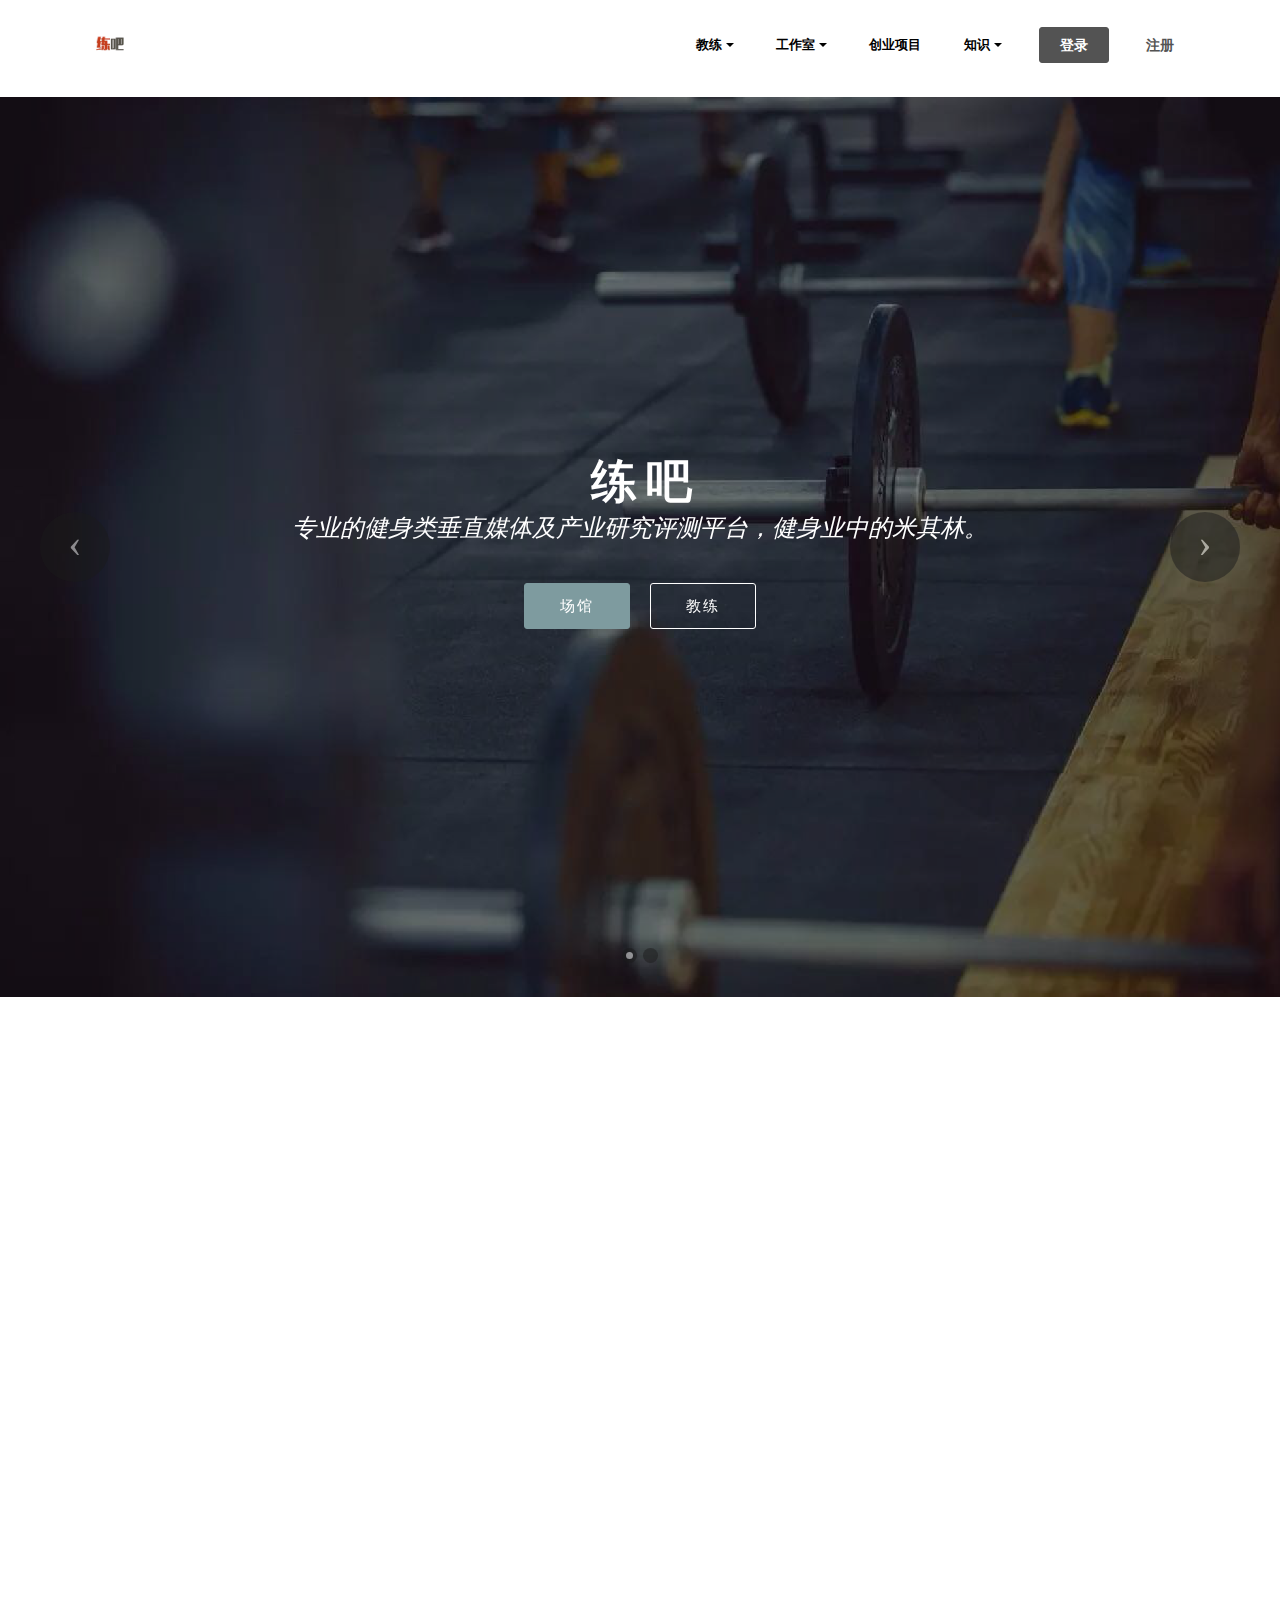
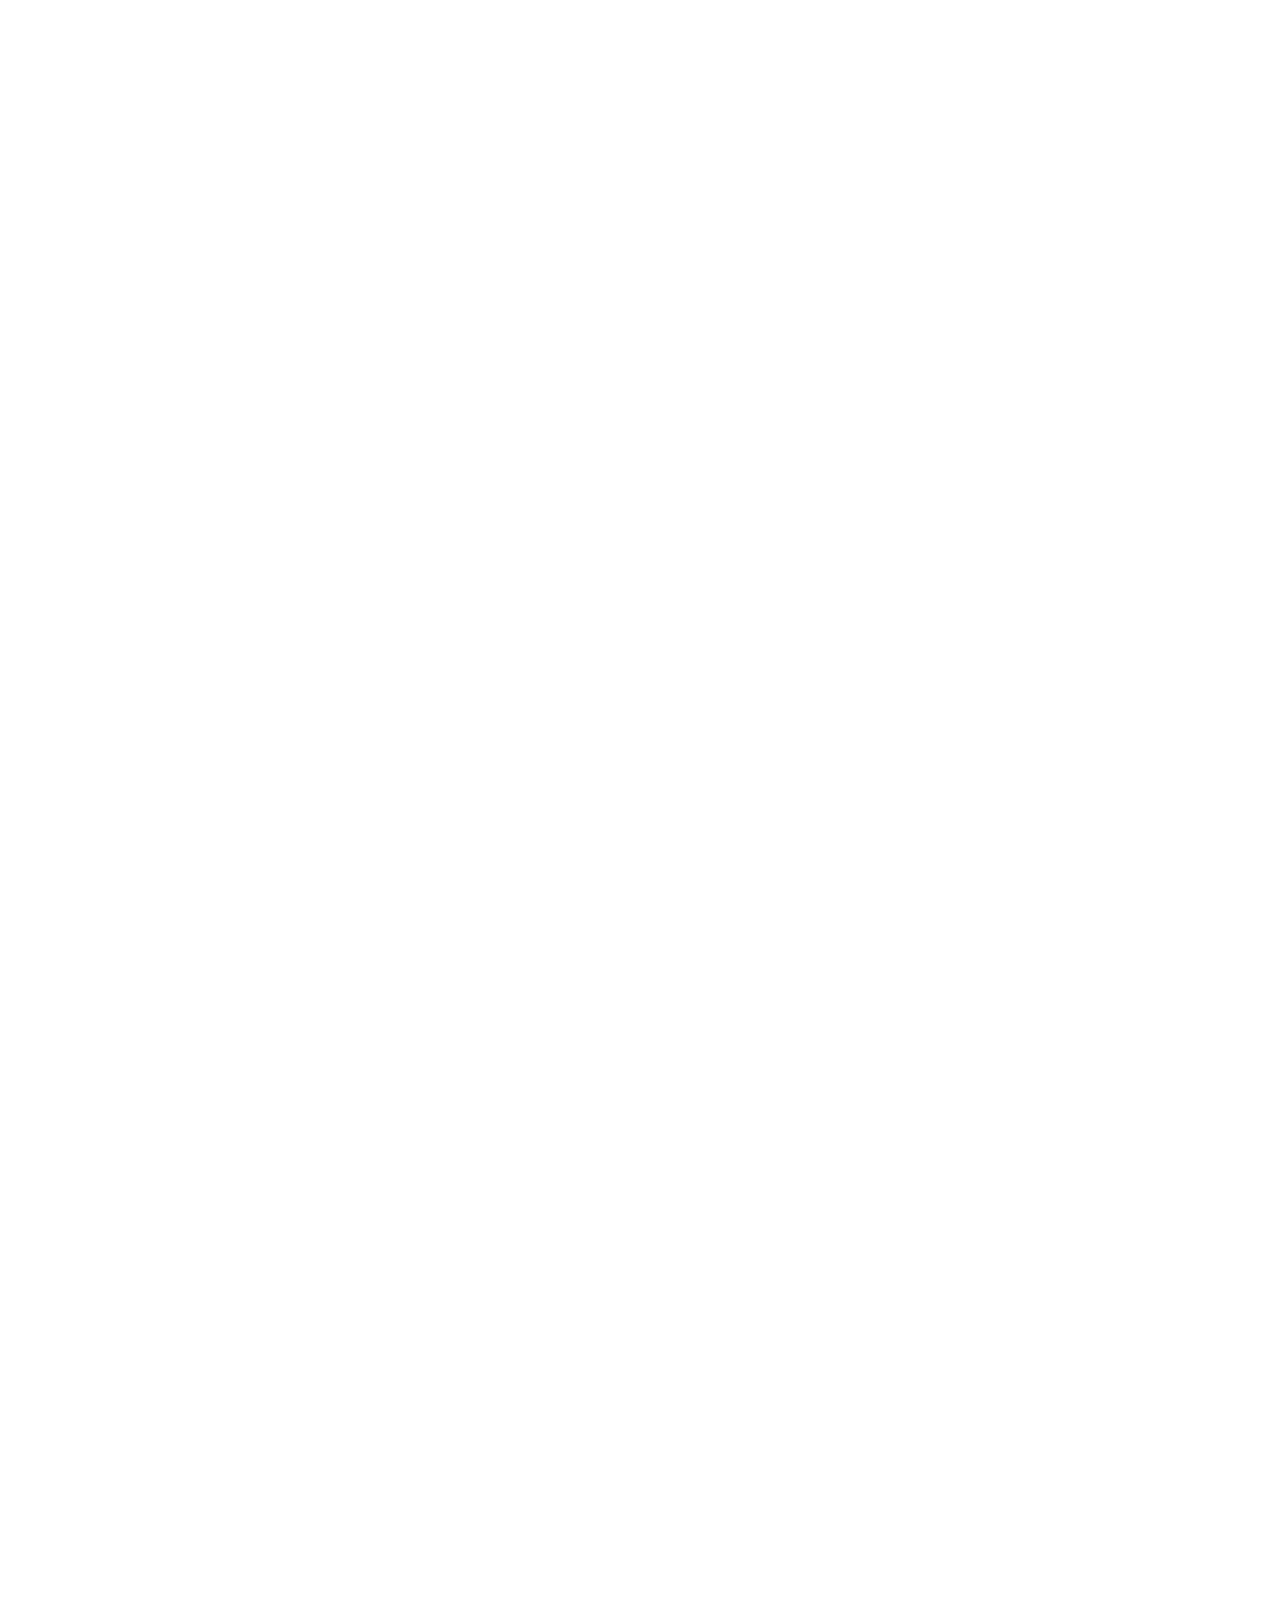
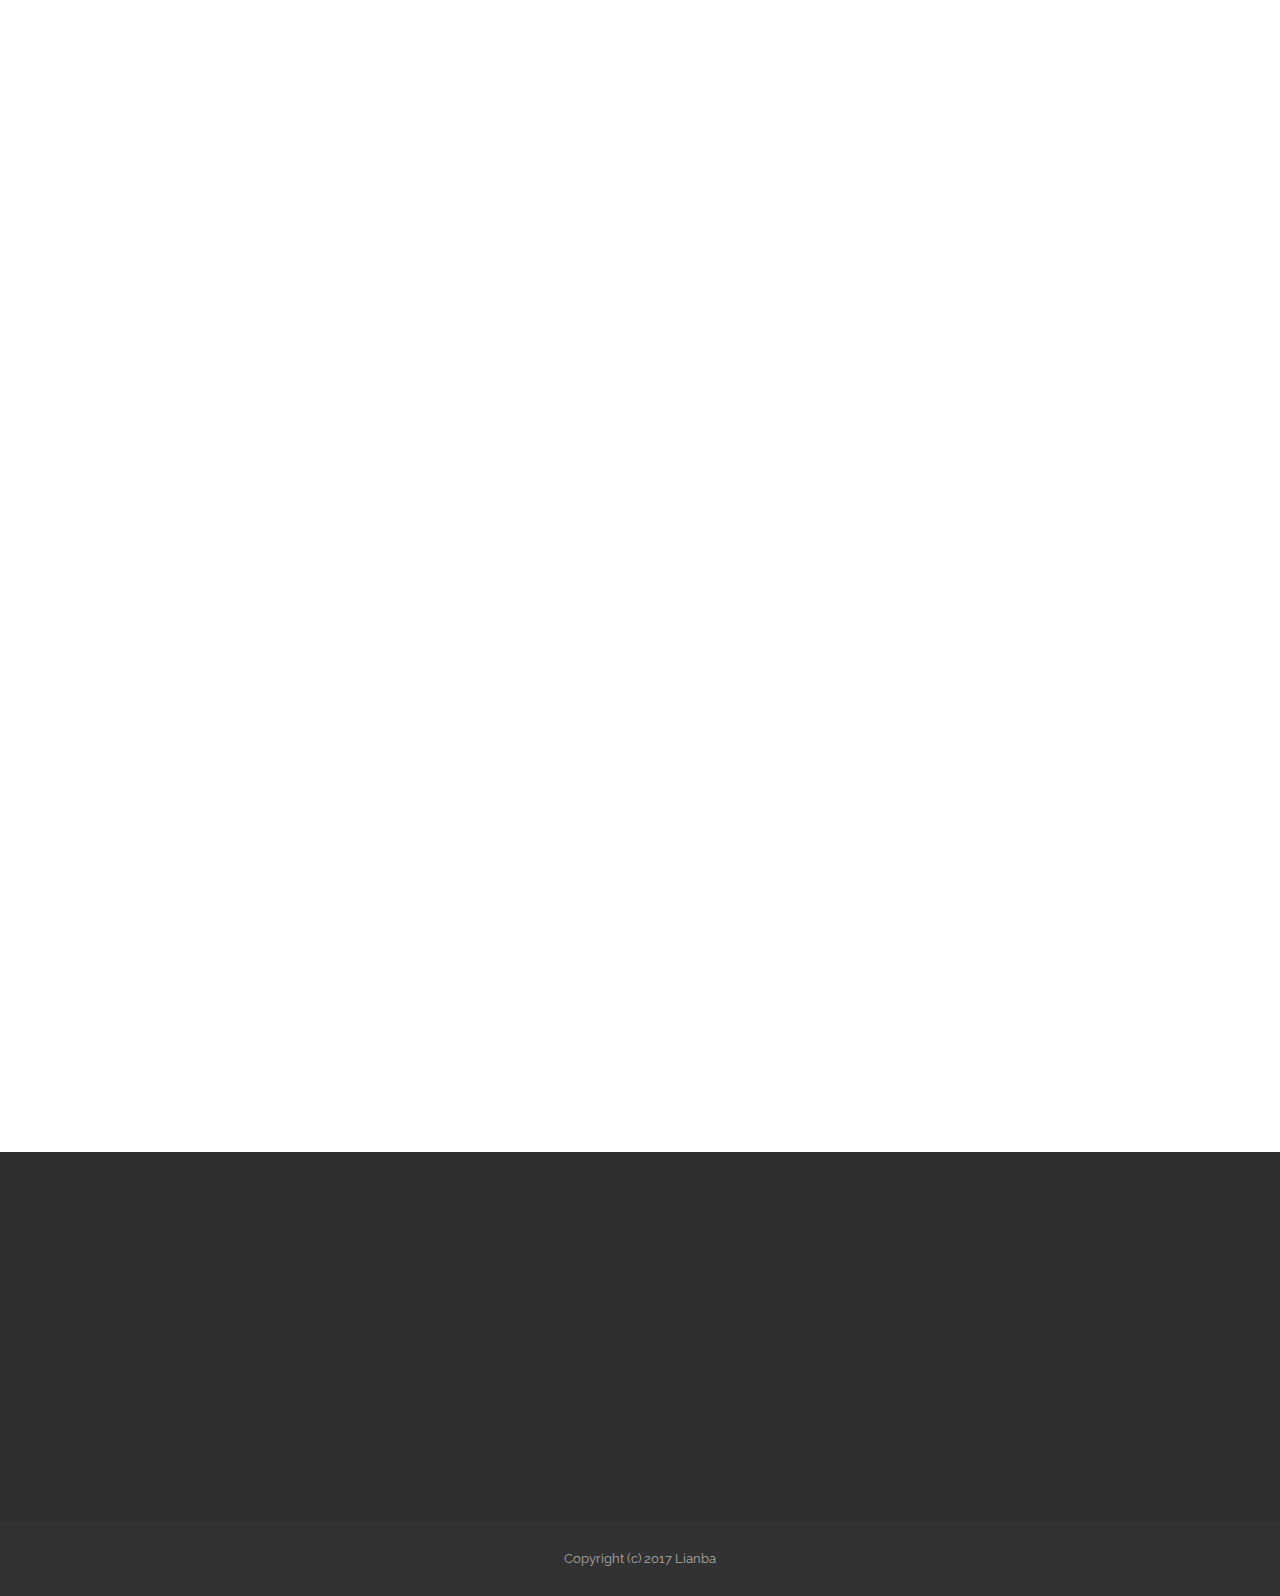
==== commit 8b30f420: "create github pages" ====
--- a/index.html
+++ b/index.html
@@ -57,7 +57,7 @@
 
 </section>
 
-<section class="engine"><a rel="external" href="https://mobirise.com">https://mobirise.com/</a></section><section class="mbr-section mbr-section__container article mbr-after-navbar" id="header3-o" style="background-color: rgb(255, 255, 255); padding-top: 20px; padding-bottom: 20px;">
+<section class="engine"><a rel="external" href="https://mobirise.com">mobirise.com</a></section><section class="mbr-section mbr-section__container article mbr-after-navbar" id="header3-o" style="background-color: rgb(255, 255, 255); padding-top: 20px; padding-bottom: 20px;">
     <div class="container">
         <div class="row">
             <div class="col-xs-12">
@@ -73,7 +73,7 @@
         <div>
             <div>
                 <ol class="carousel-indicators">
-                    <li data-app-prevent-settings="" data-target="#slider3-1p" class="active" data-slide-to="0"></li><li data-app-prevent-settings="" data-target="#slider3-1p" data-slide-to="1"></li><li data-app-prevent-settings="" data-target="#slider3-1p" data-slide-to="2"></li>
+                    <li data-app-prevent-settings="" data-target="#slider3-1p" data-slide-to="0" class="active"></li><li data-app-prevent-settings="" data-target="#slider3-1p" class="" data-slide-to="1"></li>
                 </ol>
                 <div class="carousel-inner" role="listbox">
                     <div class="mbr-section mbr-section-hero carousel-item dark center mbr-section-full active" data-bg-video-slide="false" style="background-image: url(assets/images/wechatimg4-2000x1331.png);">
@@ -106,21 +106,6 @@
                                 </div>
                             </div>
                         </div>
-                    </div><div class="mbr-section mbr-section-hero carousel-item dark center mbr-section-full" data-bg-video-slide="false" style="background-image: url(assets/images/wechatimg3-2000x915.png);">
-                        <div class="mbr-table-cell">
-                            <div class="mbr-overlay"></div>
-                            <div class="container-slide container">
-                                
-                                <div class="row">
-                                    <div class="col-md-8 col-md-offset-1">
-                                        <h2 class="mbr-section-title display-1">零距离领略<br>欧美最新健身趋势</h2>
-                                        <p class="mbr-section-lead lead">德国 FIBO 展练吧独家看点（上）</p>
-
-                                        
-                                    </div>
-                                </div>
-                            </div>
-                        </div>
                     </div>
                 </div>
 
@@ -333,7 +318,7 @@
 
                     <form action="https://mobirise.com/" method="post" data-form-title="无门槛搭讪吧主">
 
-                        <input type="hidden" value="ffeeDloh55y9vN7J+626WP5NP6ZC0E+/9YBhPN7S7odDXygk0is6oea2HHmliQkjoOGvltVjz5gKirupJpPBkJR1Id5aytXqeO/pJOn9eIGjVee5CjuBjT9MJsU9PY6T" data-form-email="true">
+                        <input type="hidden" value="RZqbMlGxnZqd4Io3nO3Y8VnDDjoiR0dbEvIbFVfguZ8U2HwPQTXTVy+WXK9U2uLLAL+wsKCQzjk0yMpjcPHDgG1q5v34s8LoQHd6SdchFdL6rgNFVh4y2MyNiwPUCi8s" data-form-email="true">
 
                         <div class="row row-sm-offset">
 
@@ -391,7 +376,7 @@
                 <div class="col-xs-12 col-lg-10 col-lg-offset-1" data-form-type="formoid">
                     <div data-form-alert="true"><div hidden="" data-form-alert-success="true">Thanks for filling out form!</div></div>
                     <form class="mbr-form" action="https://mobirise.com/" method="post" data-form-title="UNTITLED FORM">
-                        <input type="hidden" value="WjIZkK1sQALt/HuuR4kzCfdsHKkxrJ3PsS3XSOSyDI496y+vmlNm2zZrb2gJYzXIpMpI2I51gz6Uwo7iy8GyvuMD+MB6s2XS43sdC50koz5fcdnbaLSlZpab9CoJKCbU" data-form-email="true">
+                        <input type="hidden" value="yPEyQZ7VBsZ2LZXdVFqMTyWrNazwTYOfsOPhIVRri3ESDiuGozLSxdpa2CfqoqyQKJfjcpwneQnEy7fCgVXZXFbt6x8/SQLdiddjp+muA9K95O5BF0FT+tylH93crOAi" data-form-email="true">
                         <div class="mbr-subscribe mbr-subscribe-dark input-group">
                             <input type="email" class="form-control" name="email" required="" data-form-field="Email" placeholder="Enter Your Email Address..." id="form2-2c-email">
                             <span class="input-group-btn"><button type="submit" class="btn btn-primary">订阅</button></span>
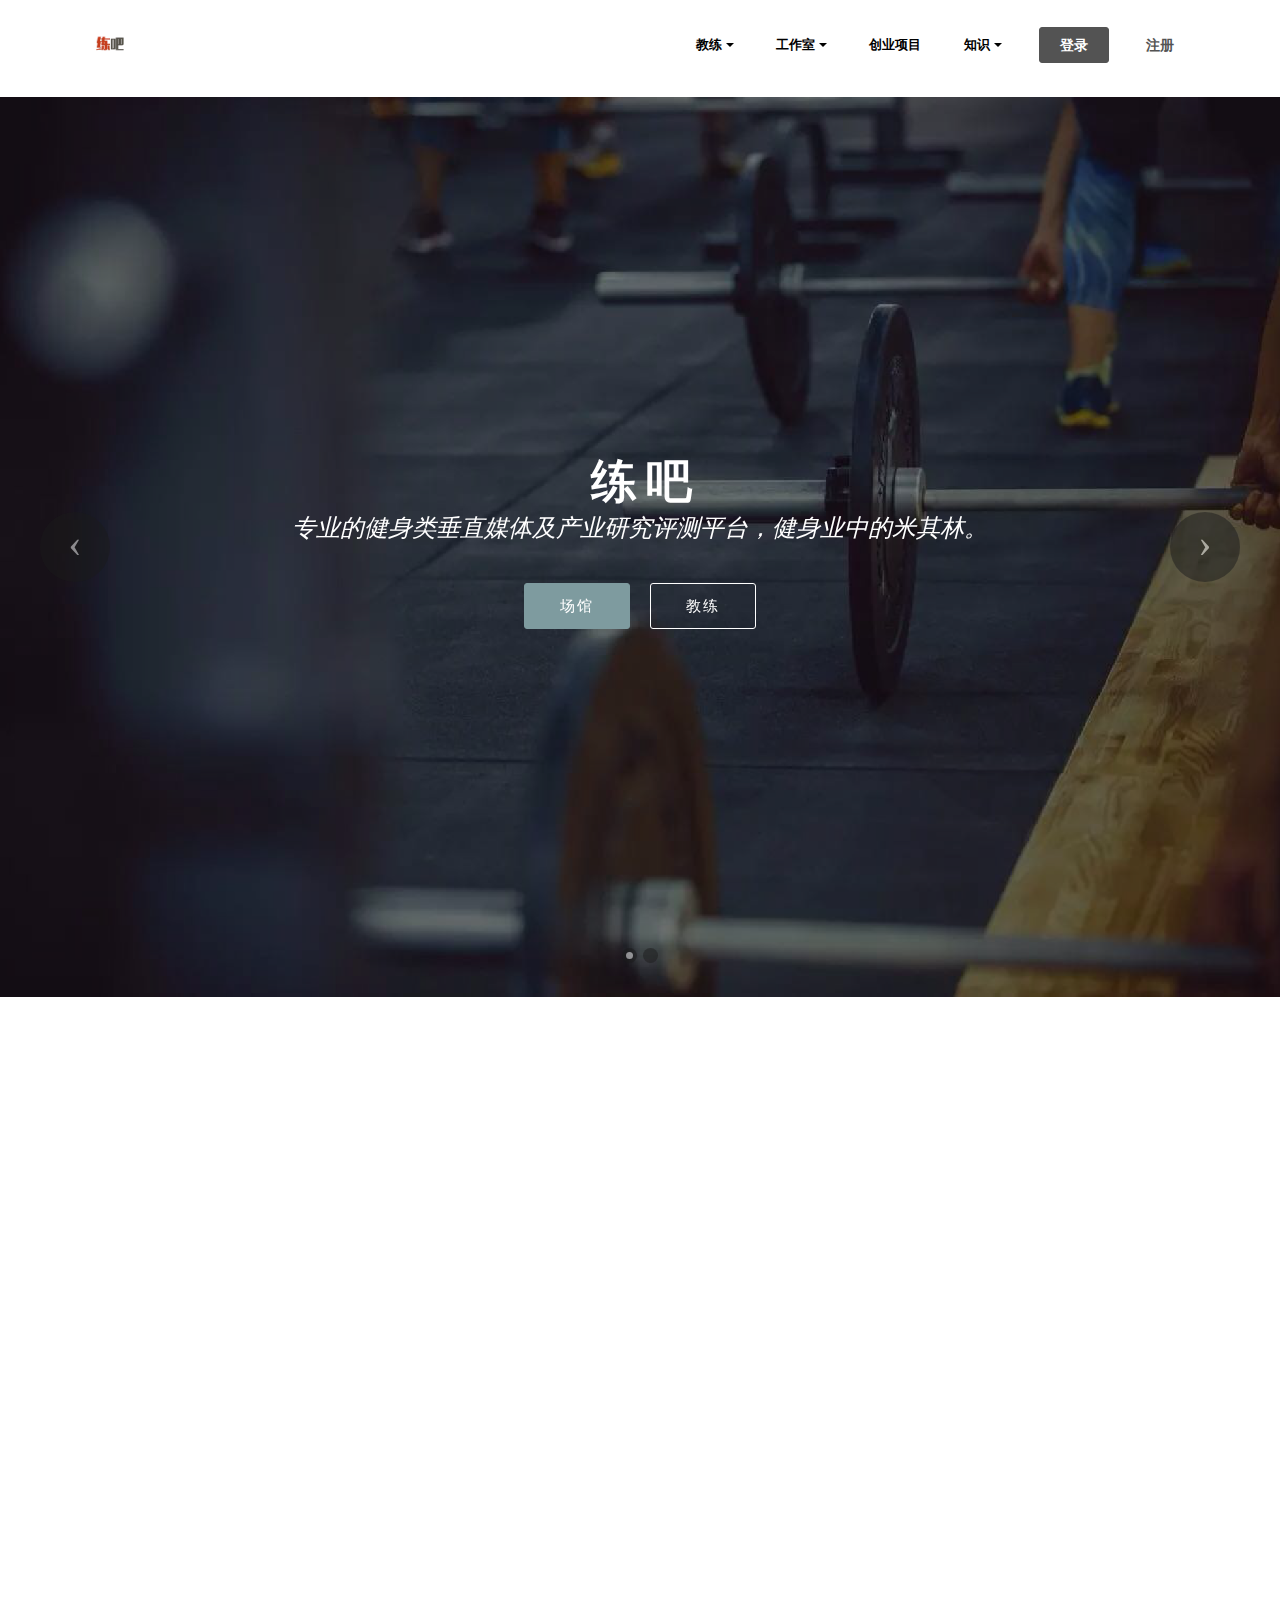
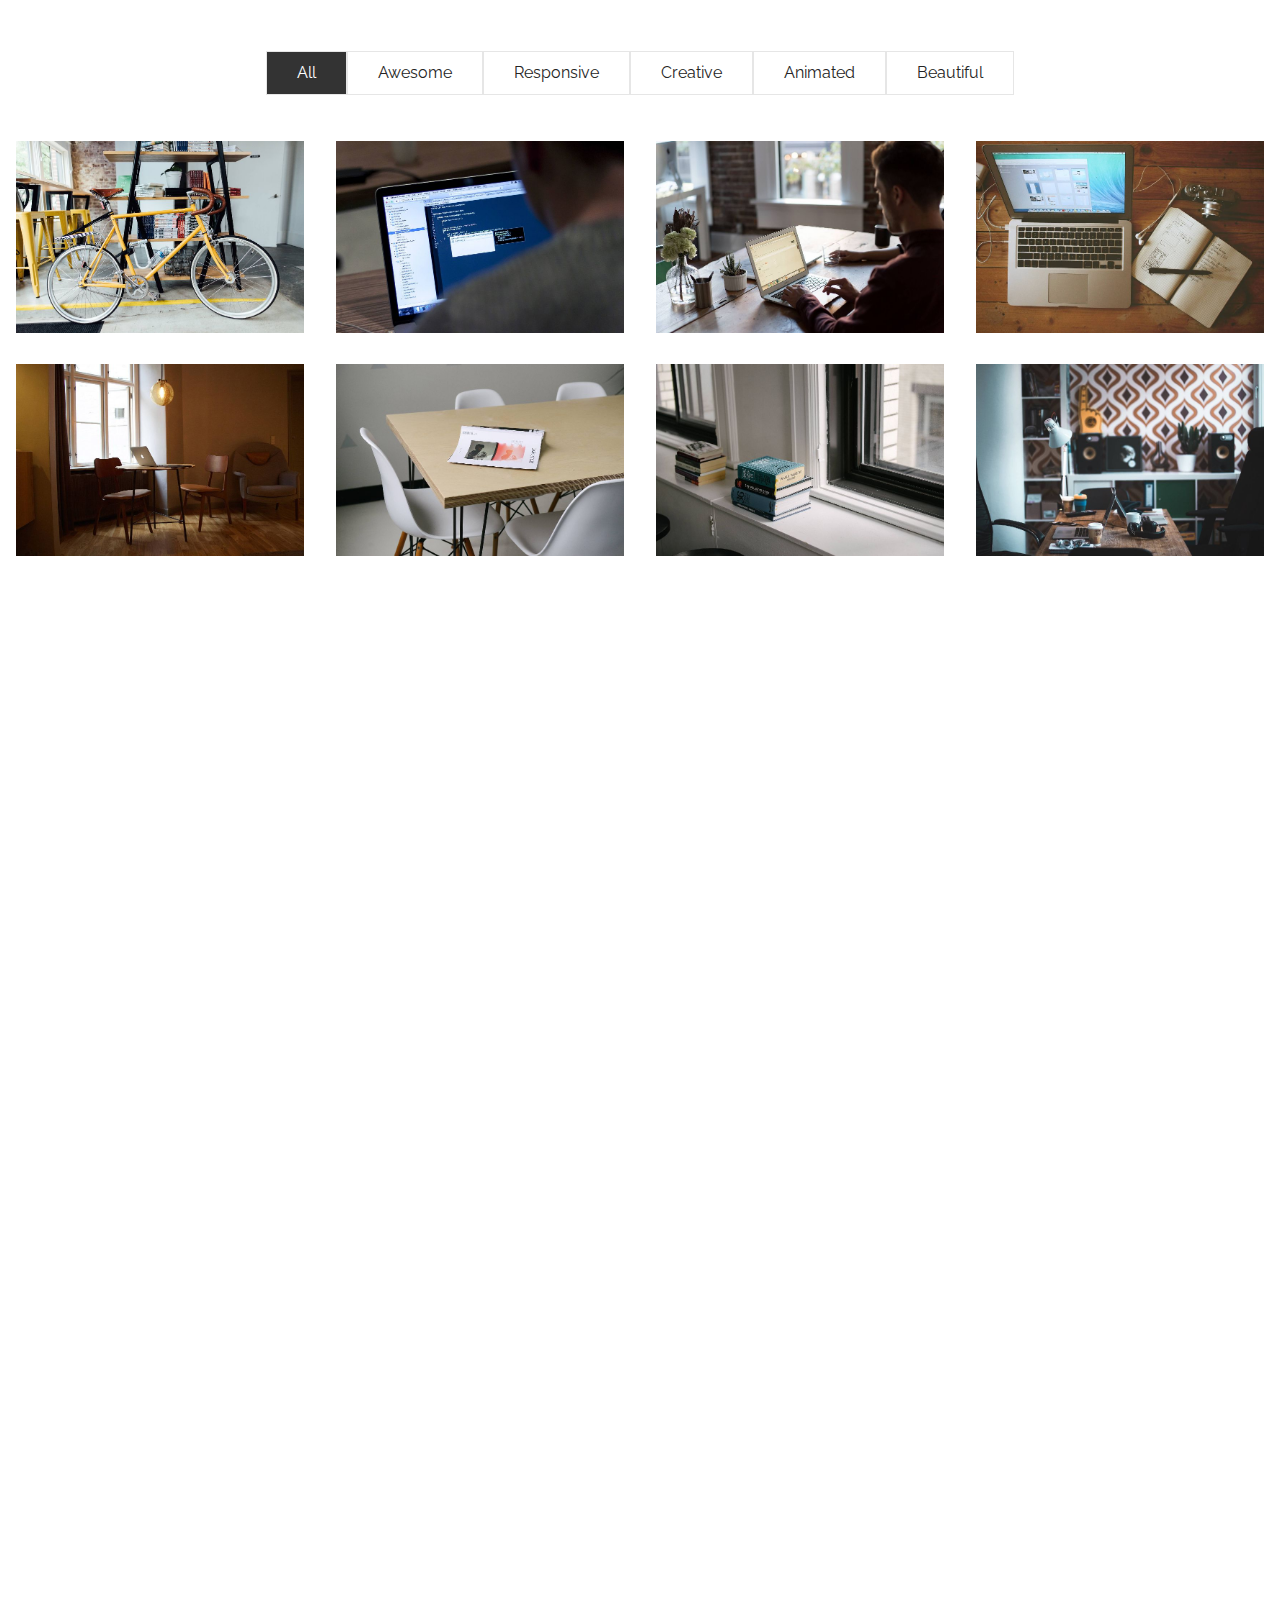
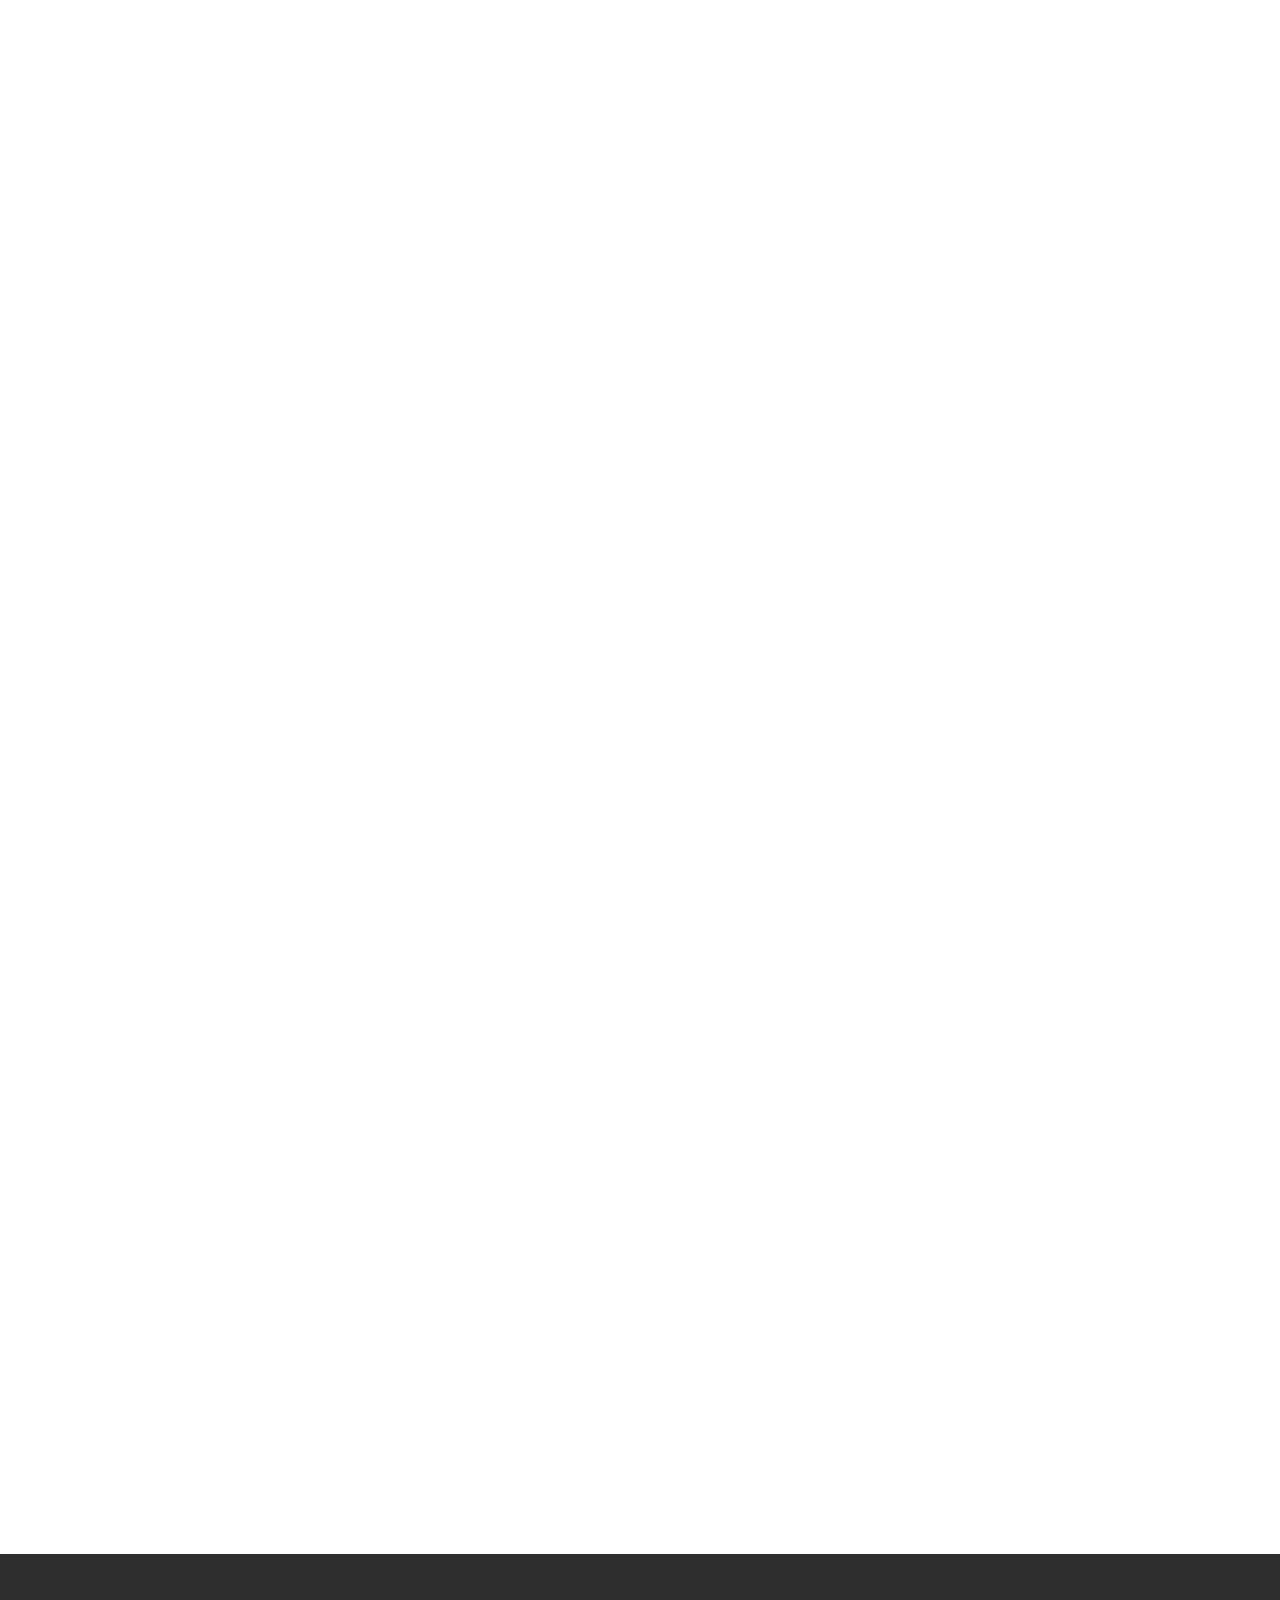
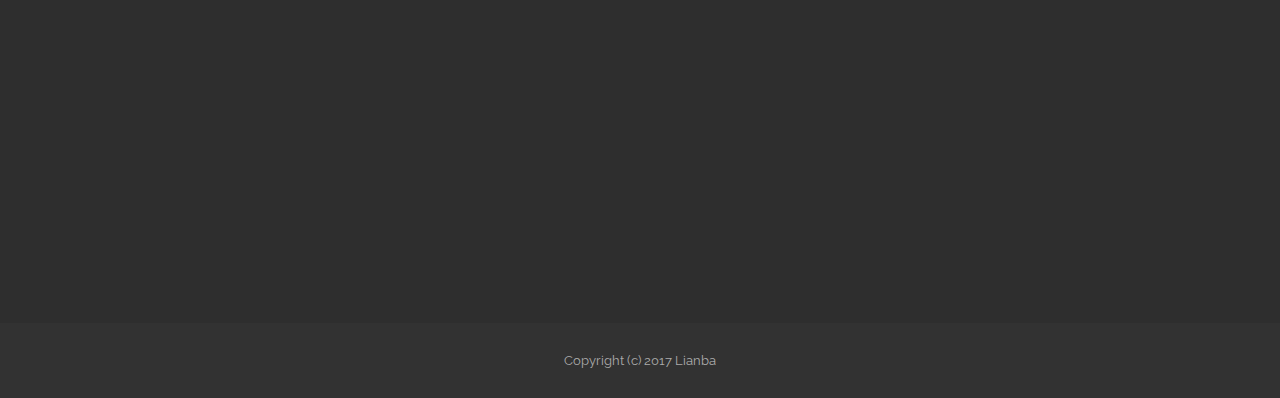
==== commit a4b9b623: "create github pages" ====
--- a/index.html
+++ b/index.html
@@ -13,11 +13,13 @@
   <link rel="stylesheet" href="https://fonts.googleapis.com/css?family=Montserrat:400,700">
   <link rel="stylesheet" href="https://fonts.googleapis.com/css?family=Raleway:100,100i,200,200i,300,300i,400,400i,500,500i,600,600i,700,700i,800,800i,900,900i">
   <link rel="stylesheet" href="assets/bootstrap-material-design-font/css/material.css">
+  <link rel="stylesheet" href="assets/et-line-font-plugin/style.css">
   <link rel="stylesheet" href="assets/tether/tether.min.css">
   <link rel="stylesheet" href="assets/bootstrap/css/bootstrap.min.css">
   <link rel="stylesheet" href="assets/animate.css/animate.min.css">
   <link rel="stylesheet" href="assets/dropdown/css/style.css">
   <link rel="stylesheet" href="assets/theme/css/style.css">
+  <link rel="stylesheet" href="assets/mobirise-gallery/style.css">
   <link rel="stylesheet" href="assets/mobirise/css/mbr-additional.css" type="text/css">
   
   
@@ -57,7 +59,7 @@
 
 </section>
 
-<section class="engine"><a rel="external" href="https://mobirise.com">mobirise.com</a></section><section class="mbr-section mbr-section__container article mbr-after-navbar" id="header3-o" style="background-color: rgb(255, 255, 255); padding-top: 20px; padding-bottom: 20px;">
+<section class="engine"><a rel="external" href="https://mobirise.com">Mobirise</a></section><section class="mbr-section mbr-section__container article mbr-after-navbar" id="header3-o" style="background-color: rgb(255, 255, 255); padding-top: 20px; padding-bottom: 20px;">
     <div class="container">
         <div class="row">
             <div class="col-xs-12">
@@ -171,11 +173,157 @@
 
 </section>
 
+<section class="mbr-gallery mbr-section mbr-section-nopadding mbr-slider-carousel" id="gallery4-2u" data-filter="true" style="padding-top: 0rem; padding-bottom: 0rem;">
+    <!-- Filter -->
+    <div class="mbr-gallery-filter container gallery-filter-active">
+        <ul>
+            <li class="mbr-gallery-filter-all active">All</li>
+        </ul>
+    </div>
+
+    <!-- Gallery -->
+    <div class="mbr-gallery-row">
+        <div class=" mbr-gallery-layout-default">
+            <div>
+                <div>
+                    <div class="mbr-gallery-item mbr-gallery-item__mobirise3 mbr-gallery-item--p1" data-tags="Awesome" data-video-url="false">
+                        <div href="#lb-gallery4-2u" data-slide-to="0" data-toggle="modal">
+                            
+                            
+
+                            <img alt="" src="assets/images/bike-small.jpg">
+                            
+                            <span class="icon-focus"></span>
+                            
+                        </div>
+                    </div><div class="mbr-gallery-item mbr-gallery-item__mobirise3 mbr-gallery-item--p1" data-tags="Responsive" data-video-url="false">
+                        <div href="#lb-gallery4-2u" data-slide-to="1" data-toggle="modal">
+                            
+                            
+
+                            <img alt="" src="assets/images/code-man-small.jpg">
+                            
+                            <span class="icon-focus"></span>
+                            
+                        </div>
+                    </div><div class="mbr-gallery-item mbr-gallery-item__mobirise3 mbr-gallery-item--p1" data-tags="Creative" data-video-url="false">
+                        <div href="#lb-gallery4-2u" data-slide-to="2" data-toggle="modal">
+                            
+                            
+
+                            <img alt="" src="assets/images/coworkers-small.jpg">
+                            
+                            <span class="icon-focus"></span>
+                            
+                        </div>
+                    </div><div class="mbr-gallery-item mbr-gallery-item__mobirise3 mbr-gallery-item--p1" data-tags="Animated" data-video-url="false">
+                        <div href="#lb-gallery4-2u" data-slide-to="3" data-toggle="modal">
+                            
+                            
+
+                            <img alt="" src="assets/images/desktop-small.jpg">
+                            
+                            <span class="icon-focus"></span>
+                            
+                        </div>
+                    </div><div class="mbr-gallery-item mbr-gallery-item__mobirise3 mbr-gallery-item--p1" data-tags="Awesome" data-video-url="false">
+                        <div href="#lb-gallery4-2u" data-slide-to="4" data-toggle="modal">
+                            
+                            
+
+                            <img alt="" src="assets/images/room-laptop-small.jpg">
+                            
+                            <span class="icon-focus"></span>
+                            
+                        </div>
+                    </div><div class="mbr-gallery-item mbr-gallery-item__mobirise3 mbr-gallery-item--p1" data-tags="Beautiful" data-video-url="false">
+                        <div href="#lb-gallery4-2u" data-slide-to="5" data-toggle="modal">
+                            
+                            
+
+                            <img alt="" src="assets/images/table-small.jpg">
+                            
+                            <span class="icon-focus"></span>
+                            
+                        </div>
+                    </div><div class="mbr-gallery-item mbr-gallery-item__mobirise3 mbr-gallery-item--p1" data-tags="Responsive" data-video-url="false">
+                        <div href="#lb-gallery4-2u" data-slide-to="6" data-toggle="modal">
+                            
+                            
+
+                            <img alt="" src="assets/images/windows-books-small.jpg">
+                            
+                            <span class="icon-focus"></span>
+                            
+                        </div>
+                    </div><div class="mbr-gallery-item mbr-gallery-item__mobirise3 mbr-gallery-item--p1" data-tags="Animated" data-video-url="false">
+                        <div href="#lb-gallery4-2u" data-slide-to="7" data-toggle="modal">
+                            
+                            
+
+                            <img alt="" src="assets/images/working-area-small.jpg">
+                            
+                            <span class="icon-focus"></span>
+                            
+                        </div>
+                    </div>
+                </div>
+            </div>
+            <div class="clearfix"></div>
+        </div>
+    </div>
+
+    <!-- Lightbox -->
+    <div data-app-prevent-settings="" class="mbr-slider modal fade carousel slide" tabindex="-1" data-keyboard="true" data-interval="false" id="lb-gallery4-2u">
+        <div class="modal-dialog">
+            <div class="modal-content">
+                <div class="modal-body">
+                    <ol class="carousel-indicators">
+                        <li data-app-prevent-settings="" data-target="#lb-gallery4-2u" class=" active" data-slide-to="0"></li><li data-app-prevent-settings="" data-target="#lb-gallery4-2u" data-slide-to="1"></li><li data-app-prevent-settings="" data-target="#lb-gallery4-2u" data-slide-to="2"></li><li data-app-prevent-settings="" data-target="#lb-gallery4-2u" data-slide-to="3"></li><li data-app-prevent-settings="" data-target="#lb-gallery4-2u" data-slide-to="4"></li><li data-app-prevent-settings="" data-target="#lb-gallery4-2u" data-slide-to="5"></li><li data-app-prevent-settings="" data-target="#lb-gallery4-2u" data-slide-to="6"></li><li data-app-prevent-settings="" data-target="#lb-gallery4-2u" data-slide-to="7"></li>
+                    </ol>
+                    <div class="carousel-inner">
+                        <div class="carousel-item active">
+                            <img alt="" src="assets/images/bike.jpg">
+                        </div><div class="carousel-item">
+                            <img alt="" src="assets/images/code-man.jpg">
+                        </div><div class="carousel-item">
+                            <img alt="" src="assets/images/coworkers.jpg">
+                        </div><div class="carousel-item">
+                            <img alt="" src="assets/images/desktop.jpg">
+                        </div><div class="carousel-item">
+                            <img alt="" src="assets/images/room-laptop.jpg">
+                        </div><div class="carousel-item">
+                            <img alt="" src="assets/images/table.jpg">
+                        </div><div class="carousel-item">
+                            <img alt="" src="assets/images/windows-books.jpg">
+                        </div><div class="carousel-item">
+                            <img alt="" src="assets/images/working-area.jpg">
+                        </div>
+                    </div>
+                    <a class="left carousel-control" role="button" data-slide="prev" href="#lb-gallery4-2u">
+                        <span class="icon-prev" aria-hidden="true"></span>
+                        <span class="sr-only">Previous</span>
+                    </a>
+                    <a class="right carousel-control" role="button" data-slide="next" href="#lb-gallery4-2u">
+                        <span class="icon-next" aria-hidden="true"></span>
+                        <span class="sr-only">Next</span>
+                    </a>
+
+                    <a class="close" href="#" role="button" data-dismiss="modal">
+                        <span aria-hidden="true">×</span>
+                        <span class="sr-only">Close</span>
+                    </a>
+                </div>
+            </div>
+        </div>
+    </div>
+</section>
+
 <section class="mbr-section mbr-section__container article" id="header3-2g" style="background-color: rgb(255, 255, 255); padding-top: 20px; padding-bottom: 20px;">
     <div class="container">
         <div class="row">
             <div class="col-xs-12">
-                <h3 class="mbr-section-title display-2"><span style="color: inherit; font-size: 3rem; line-height: 1.1;"><br></span><br><span style="color: inherit; font-size: 3rem; line-height: 1.1;">最新推送</span><br></h3>
+                <h3 class="mbr-section-title display-2"><span style="color: inherit; font-size: 3rem; line-height: 1.1;"><br></span><span style="color: inherit; font-size: 3rem; line-height: 1.1;">往期推送</span><br></h3>
                 <small class="mbr-section-subtitle">By JustinChian posted Apr 30, 2017</small>
             </div>
         </div>
@@ -195,7 +343,7 @@
                     <h4 class="card-title">当SoulCycle的教练是一种怎样的体验？</h4>
                     <h5 class="card-subtitle">典型的SoulCycle教练外表不输娱乐明星</h5>
                     <p class="card-text">如果回到2006，SoulCycle 给人的感觉也许还只是诸多稍纵即逝的健身潮流中的一种，但这个在曼哈顿起步的自行车工作室如今已变成席卷全美的健身界当红辣子鸡。遍布美国全境的工作室，平均每家店能带来400万美元一年的收入，最初两个联合创始人的团队已经扩展到上千名员工。</p>
-                    <div class="card-btn"><a href="https://mp.weixin.qq.com/s?__biz=MzA3OTAxMjg3MA==&amp;mid=2652889296&amp;idx=1&amp;sn=a6c575e54e316c37e9e08efd705a0dd3&amp;chksm=8452b5b9b3253caf65b53a985ecbbc0651727a1684b7ed2377315d0b1ce62579088e08e686ba&amp;mpshare=1&amp;scene=1&amp;srcid=0503jhAIbhzBHz7r3RAWuhMp&amp;key=cf67205801fa7440dc2ef05e5bd46a7f94f7c840e45a7dc68e24e886c72ee4115647ef2b7c70e2803cc6b02135cdac880e86fd5a878199196330cb5863ffcf2c48e9daeef0f22f65f8b56f61a36d093d&amp;ascene=0&amp;uin=MTgyODkxMzIw&amp;devicetype=iMac+MacBook9%2C1+OSX+OSX+10.11.6+build(15G1421)&amp;version=12020510&amp;nettype=WIFI&amp;fontScale=100&amp;pass_ticket=WUvniYdt2grNco5VoURnskggVfl1mt4ao1zKHuFIIS0%3D" class="btn btn-primary" target="_blank">阅读原文</a></div>
+                    <div class="card-btn"><a href="https://mp.weixin.qq.com/s?__biz=MzA3OTAxMjg3MA==&amp;mid=2652889296&amp;idx=1&amp;sn=a6c575e54e316c37e9e08efd705a0dd3&amp;chksm=8452b5b9b3253caf65b53a985ecbbc0651727a1684b7ed2377315d0b1ce62579088e08e686ba&amp;mpshare=1&amp;scene=1&amp;srcid=0503jhAIbhzBHz7r3RAWuhMp&amp;key=cf67205801fa7440dc2ef05e5bd46a7f94f7c840e45a7dc68e24e886c72ee4115647ef2b7c70e2803cc6b02135cdac880e86fd5a878199196330cb5863ffcf2c48e9daeef0f22f65f8b56f61a36d093d&amp;ascene=0&amp;uin=MTgyODkxMzIw&amp;devicetype=iMac+MacBook9%2C1+OSX+OSX+10.11.6+build(15G1421)&amp;version=12020510&amp;nettype=WIFI&amp;fontScale=100&amp;pass_ticket=WUvniYdt2grNco5VoURnskggVfl1mt4ao1zKHuFIIS0%3D" class="btn btn-info" target="_blank">阅读原文</a></div>
                     </div>
                 </div>
             </div>
@@ -208,7 +356,7 @@
                         <h4 class="card-title">阿迪是如何赶超耐克的？</h4>
                         <h5 class="card-subtitle">GQ的编辑采访了阿迪公司的全球品牌战略副总裁Arthur Hoeld</h5>
                         <p class="card-text">仅仅在几年之前，耐克和阿迪达斯在全球市场上竞争运动鞋品牌领头地位的战役似乎已经结束，耐克显然是胜者。钩子的品牌不仅更大，而且鞋子更酷。<span style="font-size: 1rem; line-height: 1.5;">但是，到了2017年，情况就不同了。现在阿迪达斯和坎耶·维斯特（Kanye West）的合作正热，小孩都排队抢购阿迪限量版的NMD和跑步鞋UltraBoost 了，已经成了健身房和大街上的主流品牌。</span><br></p>
-                        <div class="card-btn"><a href="https://mp.weixin.qq.com/s?__biz=MzA3OTAxMjg3MA==&amp;mid=2652889296&amp;idx=2&amp;sn=d144f27d9a8f36ee77c04f6d7159fd60&amp;chksm=8452b5b9b3253cafa65179b2e0f35e830309b49dfbe4c2c1ad696f93992a556af0aabc61e3c3&amp;mpshare=1&amp;scene=1&amp;srcid=0503liykQ3Uv2dNLGbk4qJVd&amp;key=08cbc7040f418e919f2684ef2bfda5ba347862c4bec9f4a97fa58690bd60e2689e733a2705ee0f6a462ae0c3a867158d5ef3ead48c9f5b2dbc84a0fb0881bdb9dc327b6fce3d0ae8c412c24e2bad149e&amp;ascene=0&amp;uin=MTgyODkxMzIw&amp;devicetype=iMac+MacBook9%2C1+OSX+OSX+10.11.6+build(15G1421)&amp;version=12020510&amp;nettype=WIFI&amp;fontScale=100&amp;pass_ticket=WUvniYdt2grNco5VoURnskggVfl1mt4ao1zKHuFIIS0%3D" class="btn btn-primary" target="_blank">阅读全文</a></div>
+                        <div class="card-btn"><a href="https://mp.weixin.qq.com/s?__biz=MzA3OTAxMjg3MA==&amp;mid=2652889296&amp;idx=2&amp;sn=d144f27d9a8f36ee77c04f6d7159fd60&amp;chksm=8452b5b9b3253cafa65179b2e0f35e830309b49dfbe4c2c1ad696f93992a556af0aabc61e3c3&amp;mpshare=1&amp;scene=1&amp;srcid=0503liykQ3Uv2dNLGbk4qJVd&amp;key=08cbc7040f418e919f2684ef2bfda5ba347862c4bec9f4a97fa58690bd60e2689e733a2705ee0f6a462ae0c3a867158d5ef3ead48c9f5b2dbc84a0fb0881bdb9dc327b6fce3d0ae8c412c24e2bad149e&amp;ascene=0&amp;uin=MTgyODkxMzIw&amp;devicetype=iMac+MacBook9%2C1+OSX+OSX+10.11.6+build(15G1421)&amp;version=12020510&amp;nettype=WIFI&amp;fontScale=100&amp;pass_ticket=WUvniYdt2grNco5VoURnskggVfl1mt4ao1zKHuFIIS0%3D" class="btn btn-info" target="_blank">阅读全文</a></div>
                     </div>
                 </div>
             </div>
@@ -217,17 +365,6 @@
         
         
         
-    </div>
-</section>
-
-<section class="mbr-section mbr-section__container article" id="header3-2m" style="background-color: rgb(255, 255, 255); padding-top: 20px; padding-bottom: 20px;">
-    <div class="container">
-        <div class="row">
-            <div class="col-xs-12">
-                <h3 class="mbr-section-title display-2">往期推送</h3>
-                <small class="mbr-section-subtitle"></small>
-            </div>
-        </div>
     </div>
 </section>
 
@@ -318,7 +455,7 @@
 
                     <form action="https://mobirise.com/" method="post" data-form-title="无门槛搭讪吧主">
 
-                        <input type="hidden" value="RZqbMlGxnZqd4Io3nO3Y8VnDDjoiR0dbEvIbFVfguZ8U2HwPQTXTVy+WXK9U2uLLAL+wsKCQzjk0yMpjcPHDgG1q5v34s8LoQHd6SdchFdL6rgNFVh4y2MyNiwPUCi8s" data-form-email="true">
+                        <input type="hidden" value="MJ2KlPR0TOD0wK319sa5iMLOxr9nycWhqHH4h0co1gUcmVaqR/Mc+EeMJckE9r2+EAowV3Eh/kZ5mBllJqpxHREe27j9pCW2pl7iGjPze8ue+BrninDjXcKHh/oUfjwz" data-form-email="true">
 
                         <div class="row row-sm-offset">
 
@@ -376,7 +513,7 @@
                 <div class="col-xs-12 col-lg-10 col-lg-offset-1" data-form-type="formoid">
                     <div data-form-alert="true"><div hidden="" data-form-alert-success="true">Thanks for filling out form!</div></div>
                     <form class="mbr-form" action="https://mobirise.com/" method="post" data-form-title="UNTITLED FORM">
-                        <input type="hidden" value="yPEyQZ7VBsZ2LZXdVFqMTyWrNazwTYOfsOPhIVRri3ESDiuGozLSxdpa2CfqoqyQKJfjcpwneQnEy7fCgVXZXFbt6x8/SQLdiddjp+muA9K95O5BF0FT+tylH93crOAi" data-form-email="true">
+                        <input type="hidden" value="yjGYBnAdkQQ+khB907kn5ceOcj4XVR6tV79kvtw1COIVV/O4RXX45YwlEVi7SV3FUUqm0/SvWt0Bn5mSjN8tjNxnttAr8eilihJiV3dr/0cDGgRkIVBt/izbEuVbERIO" data-form-email="true">
                         <div class="mbr-subscribe mbr-subscribe-dark input-group">
                             <input type="email" class="form-control" name="email" required="" data-form-field="Email" placeholder="Enter Your Email Address..." id="form2-2c-email">
                             <span class="input-group-btn"><button type="submit" class="btn btn-primary">订阅</button></span>
@@ -404,7 +541,11 @@
   <script src="assets/dropdown/js/script.min.js"></script>
   <script src="assets/touch-swipe/jquery.touch-swipe.min.js"></script>
   <script src="assets/bootstrap-carousel-swipe/bootstrap-carousel-swipe.js"></script>
+  <script src="assets/masonry/masonry.pkgd.min.js"></script>
+  <script src="assets/imagesloaded/imagesloaded.pkgd.min.js"></script>
   <script src="assets/theme/js/script.js"></script>
+  <script src="assets/mobirise-gallery/player.min.js"></script>
+  <script src="assets/mobirise-gallery/script.js"></script>
   <script src="assets/formoid/formoid.min.js"></script>
   
   
--- a/assets/et-line-font-plugin/style.css
+++ b/assets/et-line-font-plugin/style.css
@@ -0,0 +1,343 @@
+@font-face {
+	font-family: 'et-line';
+	src:url('fonts/et-line.eot');
+	src:url('fonts/et-line.eot?#iefix') format('embedded-opentype'),
+		url('fonts/et-line.woff') format('woff'),
+		url('fonts/et-line.ttf') format('truetype'),
+		url('fonts/et-line.svg#et-line') format('svg');
+	font-weight: normal;
+	font-style: normal;
+}
+
+/* Use the following CSS code if you want to use data attributes for inserting your icons */
+.etl-icon, [data-icon]:before {
+	font-family: 'et-line';
+	content: attr(data-icon);
+	speak: none;
+	font-weight: normal;
+	font-variant: normal;
+	text-transform: none;
+	line-height: 1;
+	-webkit-font-smoothing: antialiased;
+	-moz-osx-font-smoothing: grayscale;
+	display:inline-block;
+}
+
+/* Use the following CSS code if you want to have a class per icon */
+/*
+Instead of a list of all class selectors,
+you can use the generic selector below, but it's slower:
+[class*="icon-"] {
+*/
+.icon-mobile, .icon-laptop, .icon-desktop, .icon-tablet, .icon-phone, .icon-document, .icon-documents, .icon-search, .icon-clipboard, .icon-newspaper, .icon-notebook, .icon-book-open, .icon-browser, .icon-calendar, .icon-presentation, .icon-picture, .icon-pictures, .icon-video, .icon-camera, .icon-printer, .icon-toolbox, .icon-briefcase, .icon-wallet, .icon-gift, .icon-bargraph, .icon-grid, .icon-expand, .icon-focus, .icon-edit, .icon-adjustments, .icon-ribbon, .icon-hourglass, .icon-lock, .icon-megaphone, .icon-shield, .icon-trophy, .icon-flag, .icon-map, .icon-puzzle, .icon-basket, .icon-envelope, .icon-streetsign, .icon-telescope, .icon-gears, .icon-key, .icon-paperclip, .icon-attachment, .icon-pricetags, .icon-lightbulb, .icon-layers, .icon-pencil, .icon-tools, .icon-tools-2, .icon-scissors, .icon-paintbrush, .icon-magnifying-glass, .icon-circle-compass, .icon-linegraph, .icon-mic, .icon-strategy, .icon-beaker, .icon-caution, .icon-recycle, .icon-anchor, .icon-profile-male, .icon-profile-female, .icon-bike, .icon-wine, .icon-hotairballoon, .icon-globe, .icon-genius, .icon-map-pin, .icon-dial, .icon-chat, .icon-heart, .icon-cloud, .icon-upload, .icon-download, .icon-target, .icon-hazardous, .icon-piechart, .icon-speedometer, .icon-global, .icon-compass, .icon-lifesaver, .icon-clock, .icon-aperture, .icon-quote, .icon-scope, .icon-alarmclock, .icon-refresh, .icon-happy, .icon-sad, .icon-facebook, .icon-twitter, .icon-googleplus, .icon-rss, .icon-tumblr, .icon-linkedin, .icon-dribbble {
+	font-family: 'et-line';
+	speak: none;
+	font-style: normal;
+	font-weight: normal;
+	font-variant: normal;
+	text-transform: none;
+	line-height: 1;
+	-webkit-font-smoothing: antialiased;
+	-moz-osx-font-smoothing: grayscale;
+	display:inline-block;
+}
+.icon-mobile:before {
+	content: "\e000";
+}
+.icon-laptop:before {
+	content: "\e001";
+}
+.icon-desktop:before {
+	content: "\e002";
+}
+.icon-tablet:before {
+	content: "\e003";
+}
+.icon-phone:before {
+	content: "\e004";
+}
+.icon-document:before {
+	content: "\e005";
+}
+.icon-documents:before {
+	content: "\e006";
+}
+.icon-search:before {
+	content: "\e007";
+}
+.icon-clipboard:before {
+	content: "\e008";
+}
+.icon-newspaper:before {
+	content: "\e009";
+}
+.icon-notebook:before {
+	content: "\e00a";
+}
+.icon-book-open:before {
+	content: "\e00b";
+}
+.icon-browser:before {
+	content: "\e00c";
+}
+.icon-calendar:before {
+	content: "\e00d";
+}
+.icon-presentation:before {
+	content: "\e00e";
+}
+.icon-picture:before {
+	content: "\e00f";
+}
+.icon-pictures:before {
+	content: "\e010";
+}
+.icon-video:before {
+	content: "\e011";
+}
+.icon-camera:before {
+	content: "\e012";
+}
+.icon-printer:before {
+	content: "\e013";
+}
+.icon-toolbox:before {
+	content: "\e014";
+}
+.icon-briefcase:before {
+	content: "\e015";
+}
+.icon-wallet:before {
+	content: "\e016";
+}
+.icon-gift:before {
+	content: "\e017";
+}
+.icon-bargraph:before {
+	content: "\e018";
+}
+.icon-grid:before {
+	content: "\e019";
+}
+.icon-expand:before {
+	content: "\e01a";
+}
+.icon-focus:before {
+	content: "\e01b";
+}
+.icon-edit:before {
+	content: "\e01c";
+}
+.icon-adjustments:before {
+	content: "\e01d";
+}
+.icon-ribbon:before {
+	content: "\e01e";
+}
+.icon-hourglass:before {
+	content: "\e01f";
+}
+.icon-lock:before {
+	content: "\e020";
+}
+.icon-megaphone:before {
+	content: "\e021";
+}
+.icon-shield:before {
+	content: "\e022";
+}
+.icon-trophy:before {
+	content: "\e023";
+}
+.icon-flag:before {
+	content: "\e024";
+}
+.icon-map:before {
+	content: "\e025";
+}
+.icon-puzzle:before {
+	content: "\e026";
+}
+.icon-basket:before {
+	content: "\e027";
+}
+.icon-envelope:before {
+	content: "\e028";
+}
+.icon-streetsign:before {
+	content: "\e029";
+}
+.icon-telescope:before {
+	content: "\e02a";
+}
+.icon-gears:before {
+	content: "\e02b";
+}
+.icon-key:before {
+	content: "\e02c";
+}
+.icon-paperclip:before {
+	content: "\e02d";
+}
+.icon-attachment:before {
+	content: "\e02e";
+}
+.icon-pricetags:before {
+	content: "\e02f";
+}
+.icon-lightbulb:before {
+	content: "\e030";
+}
+.icon-layers:before {
+	content: "\e031";
+}
+.icon-pencil:before {
+	content: "\e032";
+}
+.icon-tools:before {
+	content: "\e033";
+}
+.icon-tools-2:before {
+	content: "\e034";
+}
+.icon-scissors:before {
+	content: "\e035";
+}
+.icon-paintbrush:before {
+	content: "\e036";
+}
+.icon-magnifying-glass:before {
+	content: "\e037";
+}
+.icon-circle-compass:before {
+	content: "\e038";
+}
+.icon-linegraph:before {
+	content: "\e039";
+}
+.icon-mic:before {
+	content: "\e03a";
+}
+.icon-strategy:before {
+	content: "\e03b";
+}
+.icon-beaker:before {
+	content: "\e03c";
+}
+.icon-caution:before {
+	content: "\e03d";
+}
+.icon-recycle:before {
+	content: "\e03e";
+}
+.icon-anchor:before {
+	content: "\e03f";
+}
+.icon-profile-male:before {
+	content: "\e040";
+}
+.icon-profile-female:before {
+	content: "\e041";
+}
+.icon-bike:before {
+	content: "\e042";
+}
+.icon-wine:before {
+	content: "\e043";
+}
+.icon-hotairballoon:before {
+	content: "\e044";
+}
+.icon-globe:before {
+	content: "\e045";
+}
+.icon-genius:before {
+	content: "\e046";
+}
+.icon-map-pin:before {
+	content: "\e047";
+}
+.icon-dial:before {
+	content: "\e048";
+}
+.icon-chat:before {
+	content: "\e049";
+}
+.icon-heart:before {
+	content: "\e04a";
+}
+.icon-cloud:before {
+	content: "\e04b";
+}
+.icon-upload:before {
+	content: "\e04c";
+}
+.icon-download:before {
+	content: "\e04d";
+}
+.icon-target:before {
+	content: "\e04e";
+}
+.icon-hazardous:before {
+	content: "\e04f";
+}
+.icon-piechart:before {
+	content: "\e050";
+}
+.icon-speedometer:before {
+	content: "\e051";
+}
+.icon-global:before {
+	content: "\e052";
+}
+.icon-compass:before {
+	content: "\e053";
+}
+.icon-lifesaver:before {
+	content: "\e054";
+}
+.icon-clock:before {
+	content: "\e055";
+}
+.icon-aperture:before {
+	content: "\e056";
+}
+.icon-quote:before {
+	content: "\e057";
+}
+.icon-scope:before {
+	content: "\e058";
+}
+.icon-alarmclock:before {
+	content: "\e059";
+}
+.icon-refresh:before {
+	content: "\e05a";
+}
+.icon-happy:before {
+	content: "\e05b";
+}
+.icon-sad:before {
+	content: "\e05c";
+}
+.icon-facebook:before {
+	content: "\e05d";
+}
+.icon-twitter:before {
+	content: "\e05e";
+}
+.icon-googleplus:before {
+	content: "\e05f";
+}
+.icon-rss:before {
+	content: "\e060";
+}
+.icon-tumblr:before {
+	content: "\e061";
+}
+.icon-linkedin:before {
+	content: "\e062";
+}
+.icon-dribbble:before {
+	content: "\e063";
+}
--- a/assets/mobirise-gallery/style.css
+++ b/assets/mobirise-gallery/style.css
@@ -0,0 +1,213 @@
+.mbr-gallery .icon {
+  z-index: 100 !important;
+}
+
+.mbr-gallery .mbr-gallery-item>div:hover .icon-video,
+.mbr-gallery .mbr-gallery-item>div:hover .icon-focus {
+  opacity: 1;
+}
+
+.mbr-gallery .icon-video {
+  color: white;
+  opacity: 0;
+  position: absolute;
+  top: calc(50% - 24px);
+  left: calc(50% - 27px);
+  font-size: 3rem;
+  transition: .2s opacity ease-in-out;
+  z-index: 5;
+}
+
+.mbr-gallery .icon-video::before {
+  color: white;
+  content: "\e011";
+  position: absolute;
+}
+
+.mbr-gallery .icon-focus {
+  color: white;
+  opacity: 0;
+  position: absolute;
+  top: calc(50% - 24px);
+  left: calc(50% - 32px);
+  font-size: 3rem !important;
+  transition: .2s opacity ease-in-out;
+  z-index: 5;
+  font-family: 'et-line' !important;
+}
+
+.mbr-gallery .icon-focus::before {
+  content: '\e01b';
+  color: white;
+  position: absolute;
+}
+
+.mbr-gallery .mbr-gallery-item {
+  cursor: pointer;
+}
+
+.mbr-gallery .item-overlay {
+  position: absolute;
+  width: 60px;
+  font-size: 60px;
+  z-index: 10;
+  height: 60px;
+  top: calc(50% - 30px);
+  left: calc(50% - 30px);
+  cursor: pointer;
+  z-index: 5;
+}
+
+.mbr-gallery .mbr-gallery-item> div::before {
+  content: "";
+  position: absolute;
+  left: 0;
+  top: 0;
+  width: 100%;
+  height: 100%;
+  background: -webkit-linear-gradient(left, #554346, #45505b) !important;
+  background: -moz-linear-gradient(left, #554346, #45505b) !important;
+  background: -o-linear-gradient(left, #554346, #45505b) !important;
+  background: -ms-linear-gradient(left, #554346, #45505b) !important;
+  background: linear-gradient(left, #554346, #45505b) !important;
+  opacity: 0;
+  -webkit-transition: .2s opacity ease-in-out;
+  transition: .2s opacity ease-in-out;
+}
+
+.mbr-gallery .mbr-gallery-item:hover> div::before {
+  opacity: 0.5;
+}
+
+.mbr-gallery-row {
+  padding-left: 0px;
+  padding-right: 0px;
+}
+
+.mbr-gallery-item__hided {
+  position: absolute !important;
+  width: 0px !important;
+  height: 0px;
+  left: 0 !important;
+  padding: 0 !important;
+}
+
+.mbr-gallery-item__hided img {
+  display: none;
+}
+
+.mbr-gallery-item__hided span {
+  display: none;
+}
+
+.mbr-gallery-filter {
+  padding-top: 30px;
+  padding-bottom: 30px;
+  text-align: center;
+}
+.mbr-gallery-filter.gallery-filter__bg li{
+ color: white;
+}
+.mbr-gallery-filter.gallery-filter__bg .active{
+  color:black;
+  background-color: white;
+}
+
+.mbr-gallery-filter ul {
+  padding-left: 0px;
+  display: inline-block;
+  list-style: none;
+  margin-bottom: 0px;
+}
+
+.mbr-gallery-filter li {
+  font-size: 16px;
+  font-family: 'Raleway';
+  cursor: pointer;
+  color: #242424;
+  display: inline-block;
+  padding: 9px 30px 9px 30px;
+  border: 1px solid #e6e6e6;
+  transition: all 0.3s ease-out;
+}
+
+.mbr-gallery-filter li:hover {
+  background-color: #333333;
+  color: #c39f76;
+}
+
+.mbr-gallery-filter li.active {
+  color: white;
+  background-color: #333333;
+}
+
+.mbr-gallery-filter li.active:hover {
+  color: white;
+  background-color: #333333;
+}
+
+.mbr-gallery-item> div {
+  position: relative;
+}
+
+.mbr-gallery-item--p1 {
+  padding: 1rem;
+}
+
+.mbr-gallery-item--p2 {
+  padding: 2rem;
+}
+
+.mbr-gallery-item--p3 {
+  padding: 3rem;
+}
+
+.mbr-gallery-item--p4 {
+  padding: 4rem;
+}
+
+.mbr-gallery-item--p5 {
+  padding: 5rem;
+}
+
+.mbr-gallery-item--p6 {
+  padding: 6rem;
+}
+.mbr-gallery .mbr-gallery-item--p6, .mbr-gallery .mbr-gallery-item--p5,.mbr-gallery .mbr-gallery-item--p4{
+    width:50%;
+}
+@media(max-width:992px){
+     .mbr-gallery-item--p1 {
+    padding: 1rem;
+  }
+  .mbr-gallery-item--p2 {
+    padding: 2rem;
+  }
+  .mbr-gallery-item--p3 {
+    padding: 3rem;
+  }
+  .mbr-gallery-item--p4 {
+    padding: 3rem;
+  }
+  .mbr-gallery-item--p5 {
+    padding: 3rem;
+  }
+  .mbr-gallery-item--p6 {
+    padding: 3rem;
+  }
+}
+.video-container .mbr-background-video iframe {
+  width:100%;
+  height:100%;
+}
+@media(max-width:992px) and (min-width:400px) {
+
+  .mbr-gallery .mbr-gallery-item--p6, .mbr-gallery .mbr-gallery-item--p5, .mbr-gallery .mbr-gallery-item--p4, .mbr-gallery .mbr-gallery-item--p3, .mbr-gallery .mbr-gallery-item--p2 {
+    width: 50%;
+  }
+}
+@media(max-width:400px){
+    .mbr-gallery .mbr-gallery-item--p6, .mbr-gallery .mbr-gallery-item--p5, .mbr-gallery .mbr-gallery-item--p4, .mbr-gallery-item--p3{
+    width:100%;
+}
+}--- a/assets/mobirise/css/mbr-additional.css
+++ b/assets/mobirise/css/mbr-additional.css
@@ -1,7 +1,7 @@
 @import url(https://fonts.googleapis.com/css?family=Roboto:400,300,700);
-@import url(https://fonts.googleapis.com/css?family=Raleway:400,300,700);
 @import url(https://fonts.googleapis.com/css?family=Montserrat:400,700);
 @import url(https://fonts.googleapis.com/css?family=Lora:400,700);
+@import url(https://fonts.googleapis.com/css?family=Raleway:400,300,700);
 
 
 
@@ -414,6 +414,13 @@
 .scrollToTop_wraper {
   opacity: 0 !important;
 }
+#header3-o .mbr-section-title,
+#header3-o .mbr-section-subtitle {
+  text-align: center;
+}
+#header3-o H3 {
+  text-align: right;
+}
 #ext_menu-t .hide-buttons .nav-btn {
   display: none !important;
 }
@@ -479,52 +486,46 @@
 #ext_menu-t .btn {
   font-size: 14px;
 }
-#msg-box8-18 .mbr-section-title,
-#msg-box8-18 p {
+#slider3-1p H2 {
+  font-size: 46px;
+}
+#msg-box8-2h .mbr-section-title,
+#msg-box8-2h p {
   color: #fff;
 }
-#msg-box8-18 .mbr-section-title {
-  color: #000000;
-}
-#msg-box8-18 .lead P {
-  color: #000000;
-  font-size: 12px;
-}
-#msg-box8-18 .btn {
-  font-size: 13px;
-}
-#msg-box8-18 .lead {
-  font-size: 12px;
-}
-#features3-19 H5 {
-  font-family: 'Raleway', sans-serif;
-  font-size: 16px;
-}
-#features7-1j .card-subtitle {
-  color: #bcbcbc;
-}
-#features7-1j .iconbox {
-  background-color: #c0a375;
-  border-color: #c0a375;
-}
-#form2-1b .mbr-section-title {
+#msg-box8-2h .lead {
+  color: #ffffff;
+}
+#msg-box8-2h .mbr-section-title {
+  color: #000000;
+}
+#msg-box5-2j H3 {
+  font-size: 36px;
+}
+#msg-box5-2j P {
+  font-family: 'Montserrat', sans-serif;
+}
+#header3-2g .mbr-section-title,
+#header3-2g .mbr-section-subtitle {
+  text-align: center;
+}
+#header3-2g SMALL {
+  font-size: 14px;
+}
+#features3-28 P {
+  color: #5b5b5b;
+}
+#form1-2p .form-control-label {
+  color: #232323;
+}
+#form2-2c .mbr-section-title {
   color: #fff;
 }
-#form2-1b .mbr-section-subtitle {
+#form2-2c .mbr-section-subtitle {
   color: #a0a0a0;
-}
-#form1-1l .form-control-label {
-  color: #232323;
 }
 
 
-#header3-o .mbr-section-title,
-#header3-o .mbr-section-subtitle {
-  text-align: center;
-}
-#header3-o H3 {
-  text-align: right;
-}
 #ext_menu-t .hide-buttons .nav-btn {
   display: none !important;
 }
@@ -590,42 +591,55 @@
 #ext_menu-t .btn {
   font-size: 14px;
 }
-#slider3-1p H2 {
-  font-size: 46px;
-}
-#msg-box8-2h .mbr-section-title,
-#msg-box8-2h p {
+#msg-box8-18 .mbr-section-title,
+#msg-box8-18 p {
   color: #fff;
 }
-#msg-box8-2h .lead {
-  color: #ffffff;
-}
-#msg-box8-2h .mbr-section-title {
-  color: #000000;
-}
-#msg-box5-2j H3 {
-  font-size: 36px;
-}
-#msg-box5-2j P {
-  font-family: 'Montserrat', sans-serif;
-}
-#header3-2g .mbr-section-title,
-#header3-2g .mbr-section-subtitle {
+#msg-box8-18 .mbr-section-title {
+  color: #000000;
+}
+#msg-box8-18 .lead P {
+  color: #000000;
+  font-size: 12px;
+}
+#msg-box8-18 .btn {
+  font-size: 13px;
+}
+#msg-box8-18 .lead {
+  font-size: 12px;
+}
+#header3-2s .mbr-section-title,
+#header3-2s .mbr-section-subtitle {
   text-align: center;
 }
-#header3-2g SMALL {
-  font-size: 14px;
-}
-#header3-2m .mbr-section-title,
-#header3-2m .mbr-section-subtitle {
-  text-align: center;
-}
-#form1-2p .form-control-label {
-  color: #232323;
-}
-#form2-2c .mbr-section-title {
+#header3-2s FONT {
+  font-size: 21px;
+}
+#features3-19 H5 {
+  font-family: 'Raleway', sans-serif;
+  font-size: 16px;
+}
+#msg-box8-2t .mbr-section-title,
+#msg-box8-2t p {
   color: #fff;
 }
-#form2-2c .mbr-section-subtitle {
+#msg-box5-1m H3 {
+  font-size: 21px;
+}
+#features7-1j .card-subtitle {
+  color: #bcbcbc;
+}
+#features7-1j .iconbox {
+  background-color: #c0a375;
+  border-color: #c0a375;
+}
+#form2-1b .mbr-section-title {
+  color: #fff;
+}
+#form2-1b .mbr-section-subtitle {
   color: #a0a0a0;
 }
+#form2-1b .mbr-section-title FONT {
+  color: #ffffff;
+  font-size: 21px;
+}
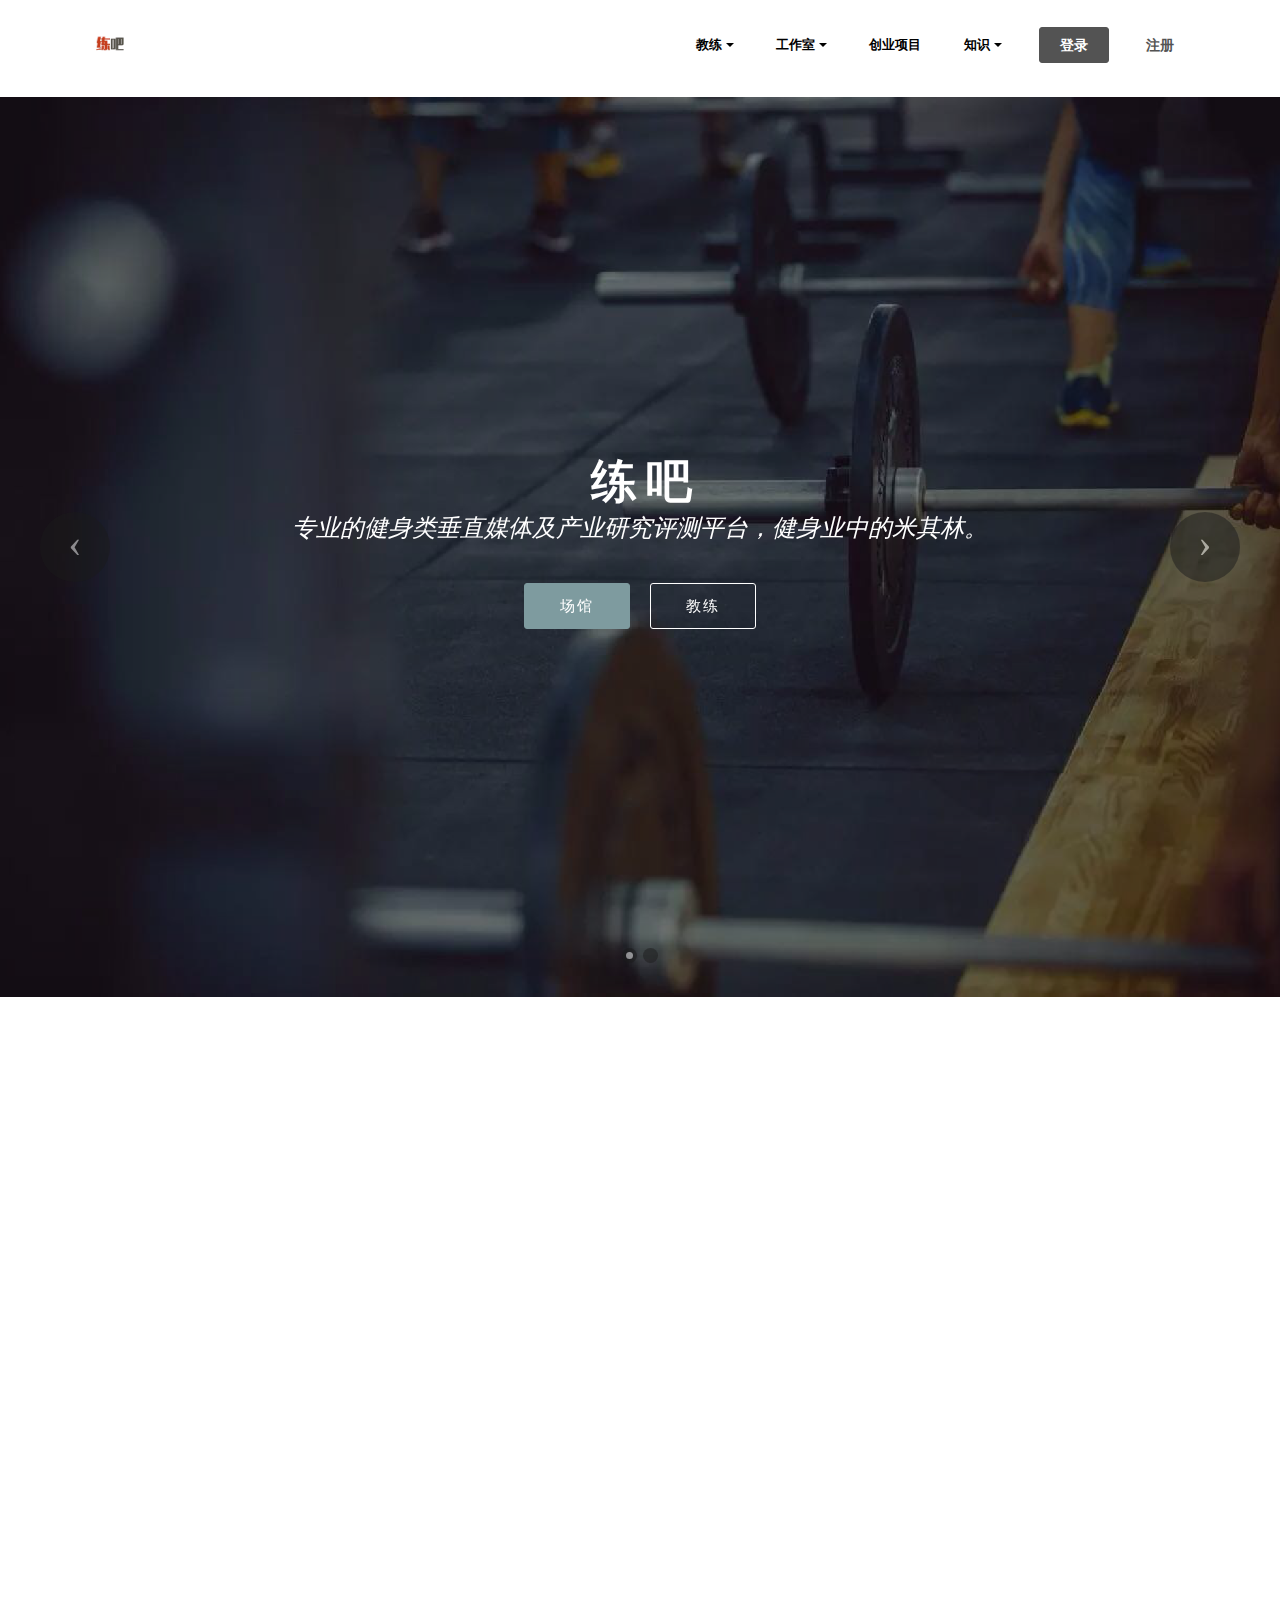
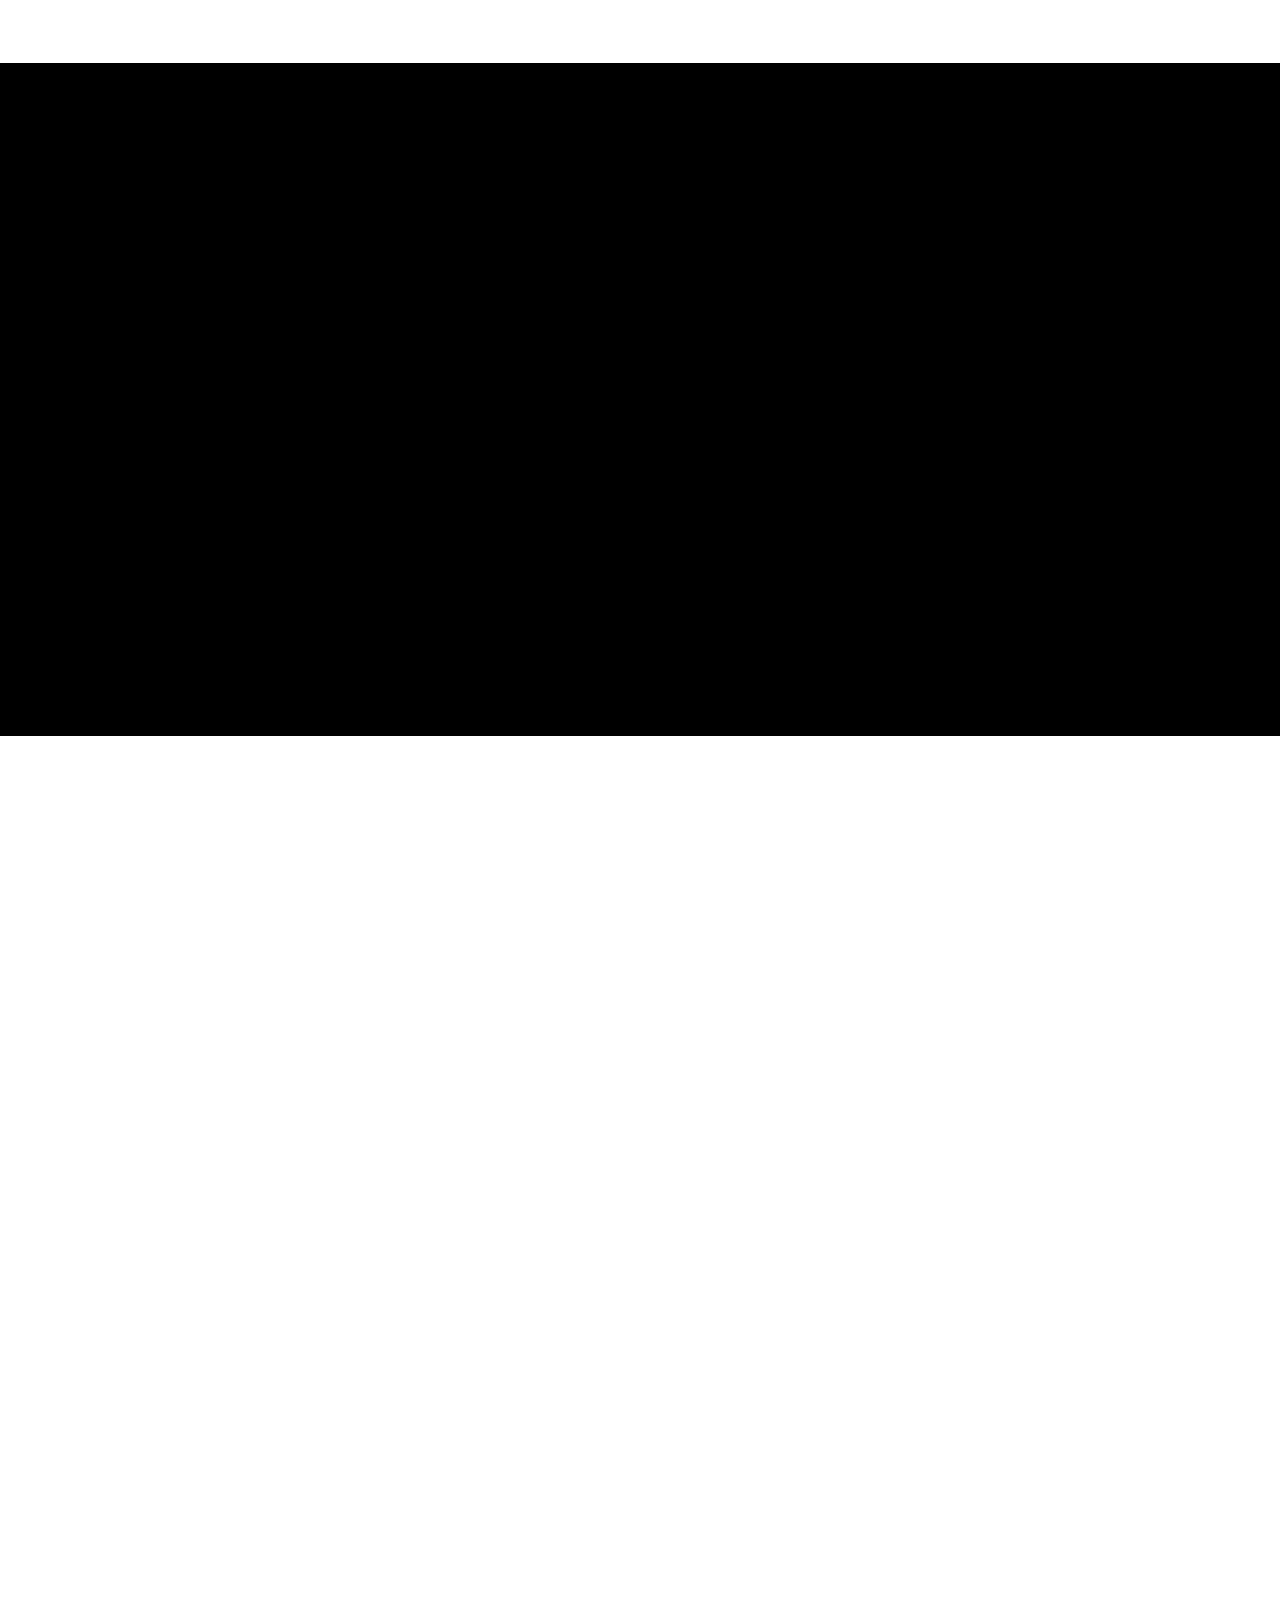
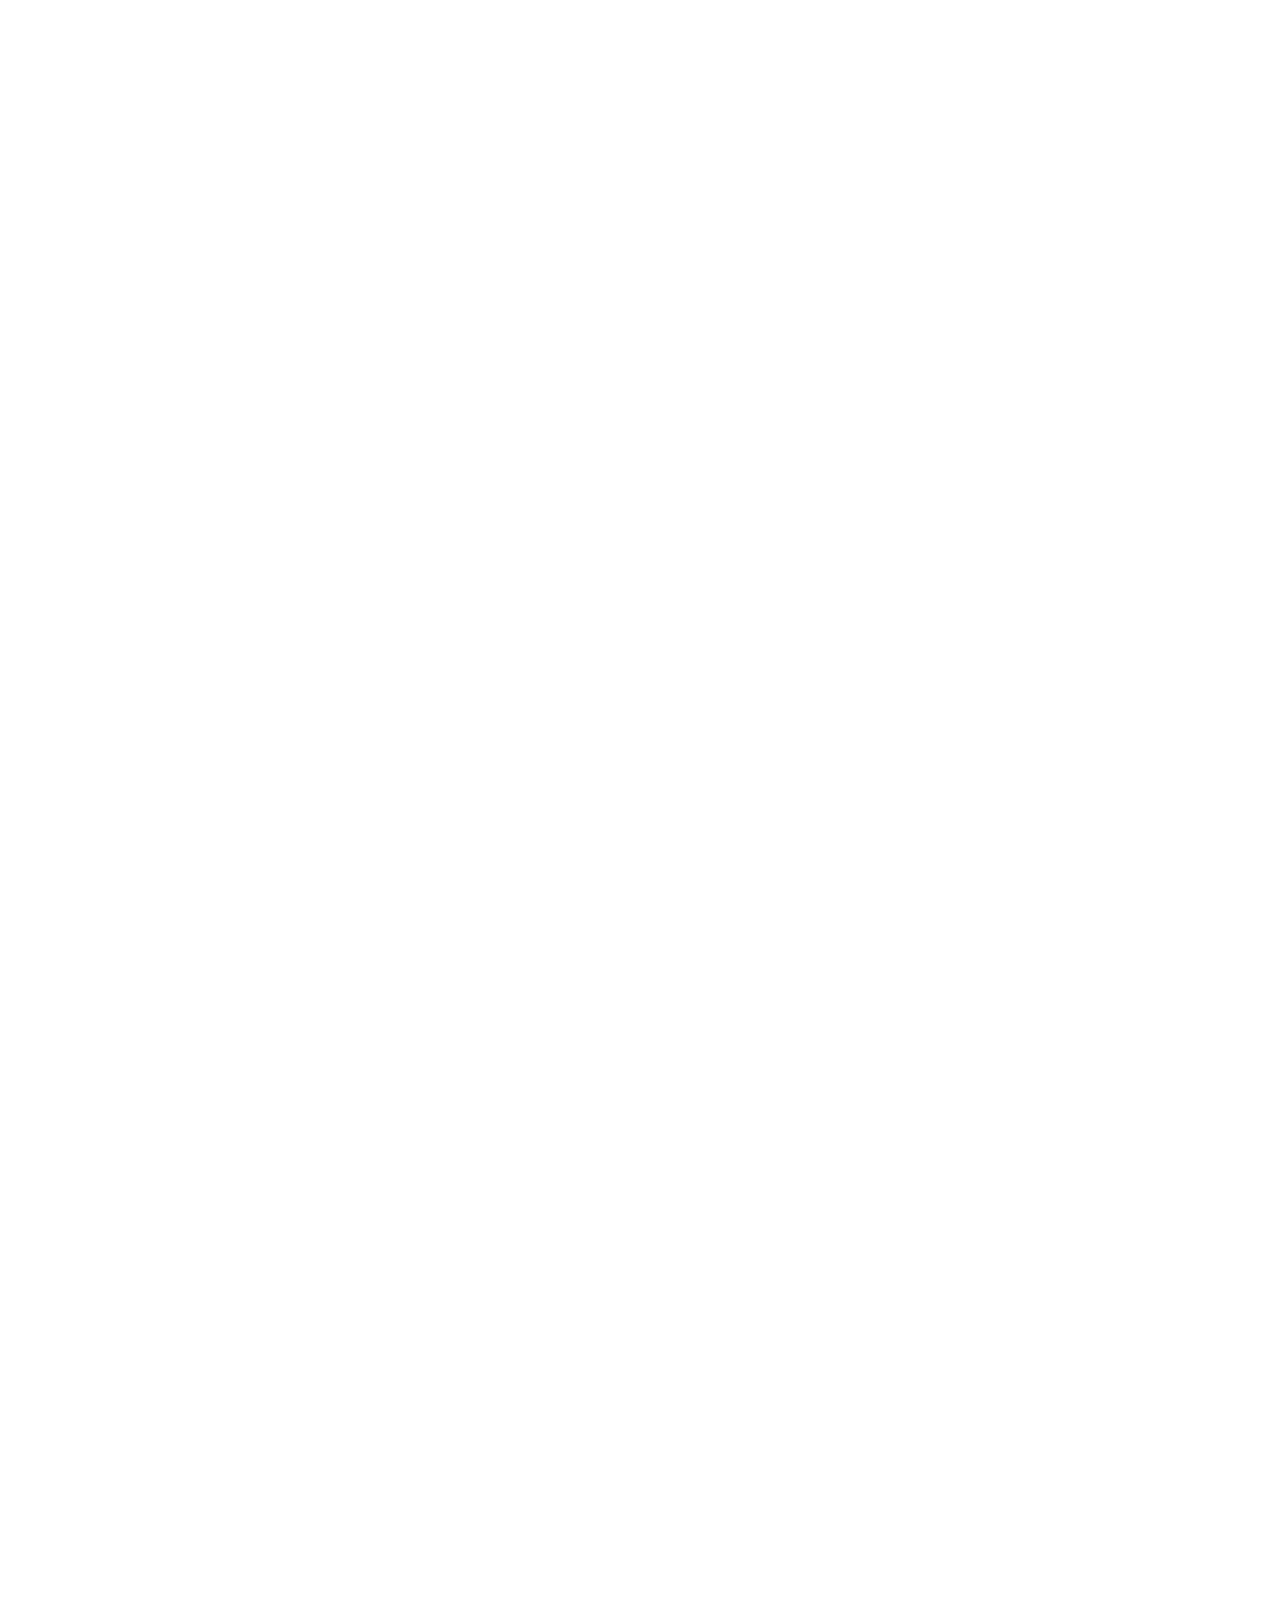
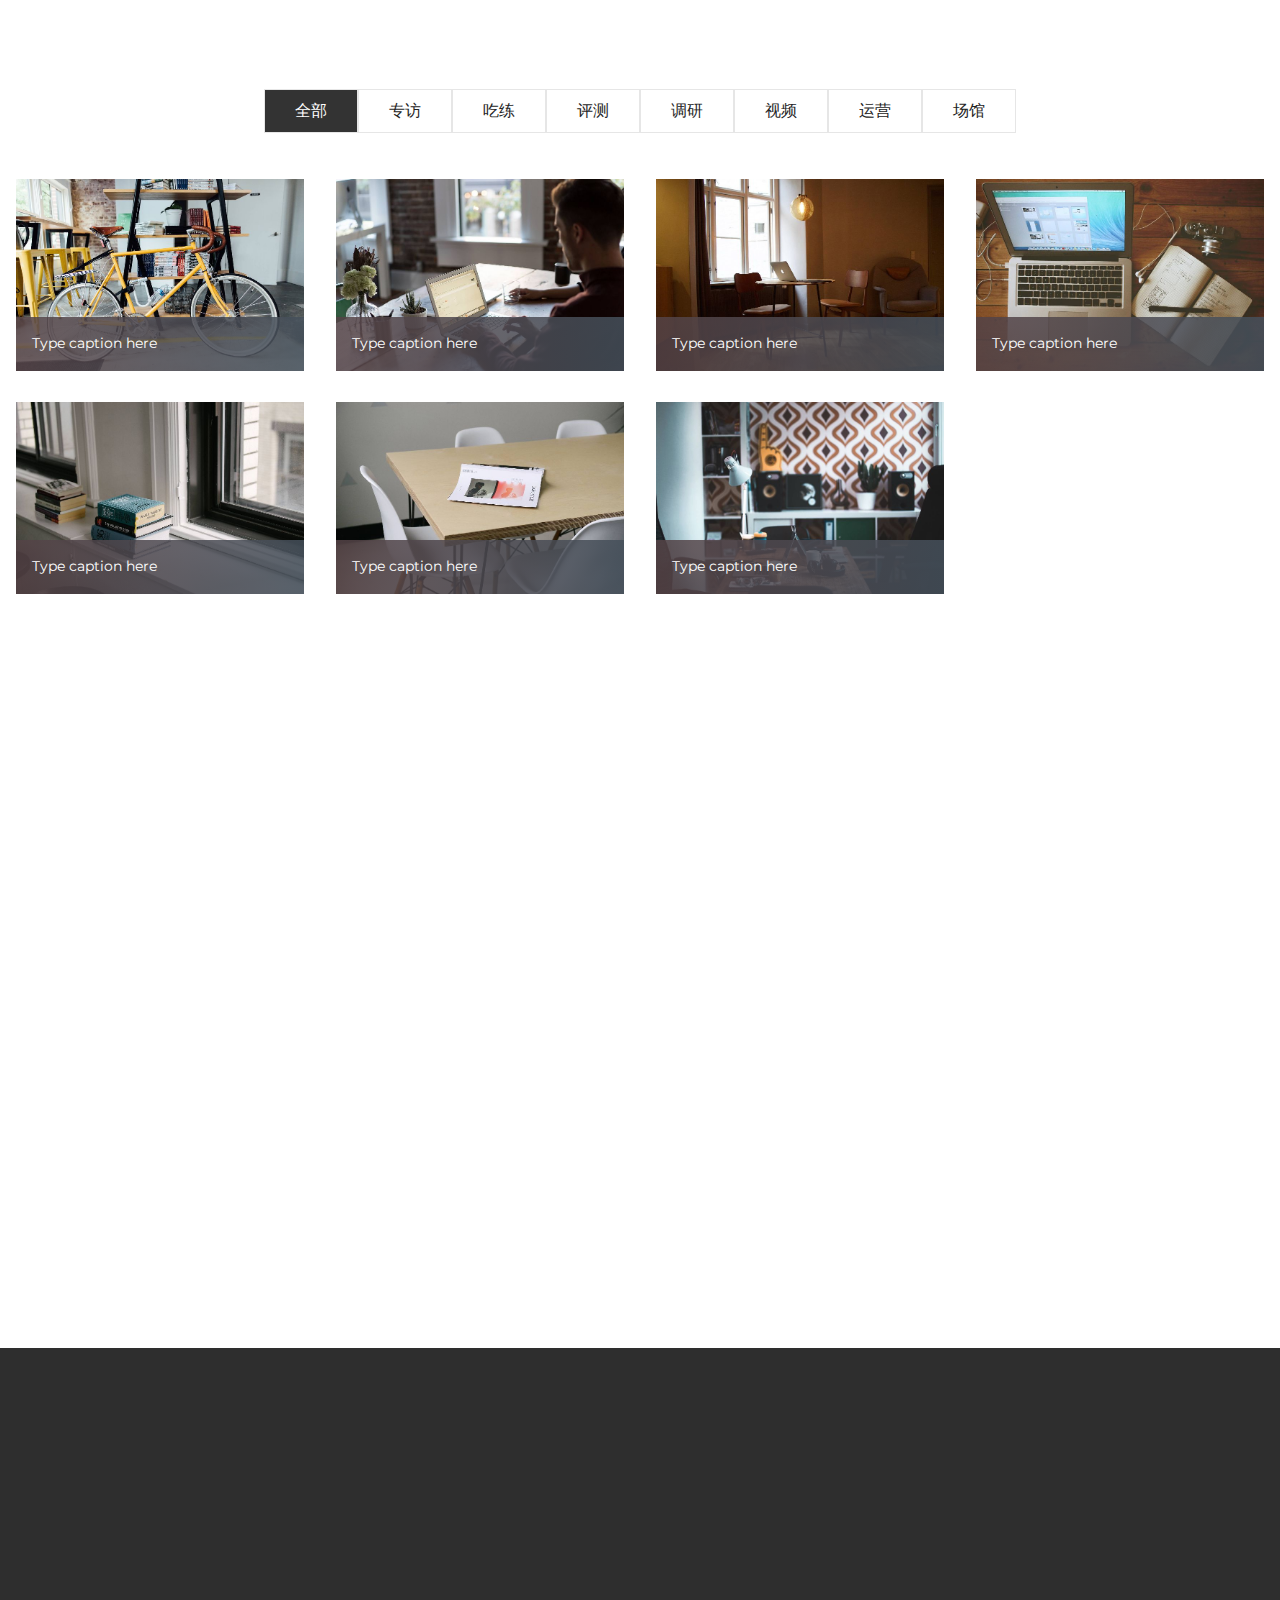
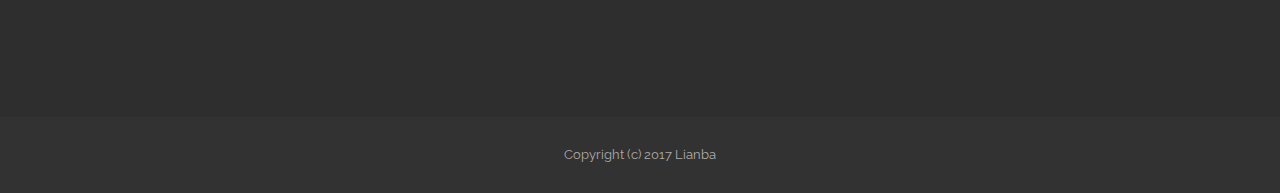
==== commit 2e12c0f4: "create github pages" ====
--- a/index.html
+++ b/index.html
@@ -46,7 +46,7 @@
                         <div class="hamburger-icon"></div>
                     </button>
 
-                    <ul class="nav-dropdown collapse pull-xs-right nav navbar-nav navbar-toggleable-sm" id="exCollapsingNavbar"><li class="nav-item"><a class="nav-link link" href="https://mobirise.com/"></a></li><li class="nav-item"><a class="nav-link link" href="https://mobirise.com/" aria-expanded="false"></a></li><li class="nav-item"><a class="nav-link link" href="https://mobirise.com/" aria-expanded="false"></a></li><li class="nav-item"><a class="nav-link link" href="https://mobirise.com/"></a></li><li class="nav-item"><a class="nav-link link" href="https://mobirise.com/" aria-expanded="false"></a></li><li class="nav-item"><a class="nav-link link" href="https://mobirise.com/"></a></li><li class="nav-item"><a class="nav-link link" href="https://mobirise.com/" aria-expanded="false"></a></li><li class="nav-item dropdown open"><a class="nav-link link dropdown-toggle" href="https://mobirise.com/" data-toggle="dropdown-submenu" aria-expanded="true">教练</a><div class="dropdown-menu"><a class="dropdown-item" href="http://cn.mikecrm.com/Ysh2f0" aria-expanded="false" target="_blank">职业调查</a><a class="dropdown-item" href="https://mp.weixin.qq.com/mp/homepage?__biz=MzA3OTAxMjg3MA==&amp;hid=10&amp;sn=b5952f49d9844236b2e2fced9cf7ae16&amp;devicetype=iOS10.2.1&amp;version=12020510&amp;lang=zh_CN&amp;nettype=WIFI&amp;fontScale=100&amp;pass_ticket=8jYyBmPPeEumoA4Ll3mKzctUi8XEdeODJD3PoUk9X%2Bc%3D&amp;wx_header=1&amp;scene=1" target="_blank">调查报告</a><a class="dropdown-item" href="https://mp.weixin.qq.com/mp/homepage?__biz=MzA3OTAxMjg3MA==&amp;hid=9&amp;sn=ba2801c8191e577d557a93b8cff8f1a0&amp;devicetype=iOS10.2.1&amp;version=12020510&amp;lang=zh_CN&amp;nettype=WIFI&amp;fontScale=100&amp;pass_ticket=8jYyBmPPeEumoA4Ll3mKzctUi8XEdeODJD3PoUk9X%2Bc%3D&amp;wx_header=1&amp;scene=1" target="_blank">教学内参</a><a class="dropdown-item" href="#">人物专访</a></div></li><li class="nav-item dropdown"><a class="nav-link link dropdown-toggle" href="https://mobirise.com/" data-toggle="dropdown-submenu" aria-expanded="false">工作室</a><div class="dropdown-menu"><a class="dropdown-item" href="#">展示申请</a><a class="dropdown-item" href="#">场馆评测</a><a class="dropdown-item" href="https://mp.weixin.qq.com/mp/homepage?__biz=MzA3OTAxMjg3MA==&amp;hid=8&amp;sn=5bc9ff62fde016849e79d185367abe48&amp;devicetype=iOS10.2.1&amp;version=12020510&amp;lang=zh_CN&amp;nettype=WIFI&amp;fontScale=100&amp;pass_ticket=8jYyBmPPeEumoA4Ll3mKzctUi8XEdeODJD3PoUk9X%2Bc%3D&amp;wx_header=1&amp;scene=1" target="_blank">全球精选</a><a class="dropdown-item" href="https://mp.weixin.qq.com/mp/homepage?__biz=MzA3OTAxMjg3MA==&amp;hid=3&amp;sn=b20bb7735399245eb62c6eabca6cefc5&amp;devicetype=iOS10.2.1&amp;version=12020510&amp;lang=zh_CN&amp;nettype=WIFI&amp;fontScale=100&amp;pass_ticket=8jYyBmPPeEumoA4Ll3mKzctUi8XEdeODJD3PoUk9X%2Bc%3D&amp;wx_header=1&amp;scene=1">国内推荐</a></div></li><li class="nav-item dropdown"><a class="nav-link link" href="场馆.html" aria-expanded="false" target="_blank">创业项目</a></li><li class="nav-item dropdown"><a class="nav-link link dropdown-toggle" href="https://mobirise.com/" aria-expanded="false" data-toggle="dropdown-submenu">知识</a><div class="dropdown-menu"><a class="dropdown-item" href="https://mp.weixin.qq.com/mp/homepage?__biz=MzA3OTAxMjg3MA==&amp;hid=1&amp;sn=f47d7846256fa22d951a23b981e854c5&amp;devicetype=iOS10.2.1&amp;version=12020510&amp;lang=zh_CN&amp;nettype=WIFI&amp;fontScale=100&amp;pass_ticket=8jYyBmPPeEumoA4Ll3mKzctUi8XEdeODJD3PoUk9X%2Bc%3D&amp;wx_header=1&amp;scene=1">好文</a><a class="dropdown-item" href="https://wx.xiaomiquan.com/mweb/views/joingroup/join_group.html?group_id=2414151451&amp;secret=l994nh1p8b35q04pxd4l38rrcic0t6uf&amp;extra=5b393916ddae54a1d126b38119326d35705db672173eb0d546dac72756603e13" target="_blank">收费内参</a><a class="dropdown-item" href="https://mp.weixin.qq.com/s?__biz=MzA3OTAxMjg3MA==&amp;mid=2652889252&amp;idx=3&amp;sn=74a4be1444970913e7b2fd5d4bcdbbfb&amp;chksm=8452b5cdb3253cdb993e5e770ca3126dffb65a1ad69f10d1e707ed6fb0be1cfbeca174b58b5b&amp;mpshare=1&amp;scene=1&amp;srcid=0426m1WDHur9gwBTBwTsc8Ty&amp;key=fd4db26972c531a2ddb131a2f38e2a12a23f67e302c9f692785c9ab7953c285a2a50d722c5abcef7aa3b298f1a1c40fd4c65796df8aefeb411f1ccffa841307de5d85c9e9aa1154ec1a9af91315c9ed5&amp;ascene=0&amp;uin=MTgyODkxMzIw&amp;devicetype=iMac+MacBook9%2C1+OSX+OSX+10.11.6+build(15G1421)&amp;version=12020510&amp;nettype=WIFI&amp;fontScale=100&amp;pass_ticket=8jYyBmPPeEumoA4Ll3mKzctUi8XEdeODJD3PoUk9X%2Bc%3D" target="_blank">5/22 圆桌论坛</a></div></li><li class="nav-item nav-btn"><a class="nav-link btn btn-black" href="https://mobirise.com/">登录</a></li><li class="nav-item nav-btn"><a class="nav-link btn btn-white" href="http://data.newrank.cn/m/s.html?s=NywsPS05PCo5" target="_blank">注册</a></li></ul>
+                    <ul class="nav-dropdown collapse pull-xs-right nav navbar-nav navbar-toggleable-sm" id="exCollapsingNavbar"><li class="nav-item"><a class="nav-link link" href="https://mobirise.com/"></a></li><li class="nav-item"><a class="nav-link link" href="https://mobirise.com/" aria-expanded="false"></a></li><li class="nav-item"><a class="nav-link link" href="https://mobirise.com/" aria-expanded="false"></a></li><li class="nav-item"><a class="nav-link link" href="https://mobirise.com/"></a></li><li class="nav-item"><a class="nav-link link" href="https://mobirise.com/" aria-expanded="false"></a></li><li class="nav-item"><a class="nav-link link" href="https://mobirise.com/"></a></li><li class="nav-item"><a class="nav-link link" href="https://mobirise.com/" aria-expanded="false"></a></li><li class="nav-item dropdown"><a class="nav-link link dropdown-toggle" href="https://mobirise.com/" data-toggle="dropdown-submenu" aria-expanded="false">教练</a><div class="dropdown-menu"><a class="dropdown-item" href="http://cn.mikecrm.com/Ysh2f0" aria-expanded="false" target="_blank">职业调查</a><a class="dropdown-item" href="https://mp.weixin.qq.com/mp/homepage?__biz=MzA3OTAxMjg3MA==&amp;hid=10&amp;sn=b5952f49d9844236b2e2fced9cf7ae16&amp;devicetype=iOS10.2.1&amp;version=12020510&amp;lang=zh_CN&amp;nettype=WIFI&amp;fontScale=100&amp;pass_ticket=8jYyBmPPeEumoA4Ll3mKzctUi8XEdeODJD3PoUk9X%2Bc%3D&amp;wx_header=1&amp;scene=1" target="_blank">调查报告</a><a class="dropdown-item" href="https://mp.weixin.qq.com/mp/homepage?__biz=MzA3OTAxMjg3MA==&amp;hid=9&amp;sn=ba2801c8191e577d557a93b8cff8f1a0&amp;devicetype=iOS10.2.1&amp;version=12020510&amp;lang=zh_CN&amp;nettype=WIFI&amp;fontScale=100&amp;pass_ticket=8jYyBmPPeEumoA4Ll3mKzctUi8XEdeODJD3PoUk9X%2Bc%3D&amp;wx_header=1&amp;scene=1" target="_blank">教学内参</a><a class="dropdown-item" href="#">人物专访</a></div></li><li class="nav-item dropdown open"><a class="nav-link link dropdown-toggle" href="https://mobirise.com/" data-toggle="dropdown-submenu" aria-expanded="true">工作室</a><div class="dropdown-menu"><a class="dropdown-item" href="#">展示申请</a><a class="dropdown-item" href="#">场馆评测</a><a class="dropdown-item" href="https://mp.weixin.qq.com/mp/homepage?__biz=MzA3OTAxMjg3MA==&amp;hid=8&amp;sn=5bc9ff62fde016849e79d185367abe48&amp;devicetype=iOS10.2.1&amp;version=12020510&amp;lang=zh_CN&amp;nettype=WIFI&amp;fontScale=100&amp;pass_ticket=8jYyBmPPeEumoA4Ll3mKzctUi8XEdeODJD3PoUk9X%2Bc%3D&amp;wx_header=1&amp;scene=1" target="_blank">全球精选</a><a class="dropdown-item" href="https://mp.weixin.qq.com/mp/homepage?__biz=MzA3OTAxMjg3MA==&amp;hid=3&amp;sn=b20bb7735399245eb62c6eabca6cefc5&amp;devicetype=iOS10.2.1&amp;version=12020510&amp;lang=zh_CN&amp;nettype=WIFI&amp;fontScale=100&amp;pass_ticket=8jYyBmPPeEumoA4Ll3mKzctUi8XEdeODJD3PoUk9X%2Bc%3D&amp;wx_header=1&amp;scene=1">国内推荐</a></div></li><li class="nav-item dropdown"><a class="nav-link link" href="场馆.html" aria-expanded="false" target="_blank">创业项目</a></li><li class="nav-item dropdown"><a class="nav-link link dropdown-toggle" href="https://mobirise.com/" aria-expanded="false" data-toggle="dropdown-submenu">知识</a><div class="dropdown-menu"><a class="dropdown-item" href="https://mp.weixin.qq.com/mp/homepage?__biz=MzA3OTAxMjg3MA==&amp;hid=1&amp;sn=f47d7846256fa22d951a23b981e854c5&amp;devicetype=iOS10.2.1&amp;version=12020510&amp;lang=zh_CN&amp;nettype=WIFI&amp;fontScale=100&amp;pass_ticket=8jYyBmPPeEumoA4Ll3mKzctUi8XEdeODJD3PoUk9X%2Bc%3D&amp;wx_header=1&amp;scene=1">好文</a><a class="dropdown-item" href="https://wx.xiaomiquan.com/mweb/views/joingroup/join_group.html?group_id=2414151451&amp;secret=l994nh1p8b35q04pxd4l38rrcic0t6uf&amp;extra=5b393916ddae54a1d126b38119326d35705db672173eb0d546dac72756603e13" target="_blank">收费内参</a><a class="dropdown-item" href="https://mp.weixin.qq.com/s?__biz=MzA3OTAxMjg3MA==&amp;mid=2652889252&amp;idx=3&amp;sn=74a4be1444970913e7b2fd5d4bcdbbfb&amp;chksm=8452b5cdb3253cdb993e5e770ca3126dffb65a1ad69f10d1e707ed6fb0be1cfbeca174b58b5b&amp;mpshare=1&amp;scene=1&amp;srcid=0426m1WDHur9gwBTBwTsc8Ty&amp;key=fd4db26972c531a2ddb131a2f38e2a12a23f67e302c9f692785c9ab7953c285a2a50d722c5abcef7aa3b298f1a1c40fd4c65796df8aefeb411f1ccffa841307de5d85c9e9aa1154ec1a9af91315c9ed5&amp;ascene=0&amp;uin=MTgyODkxMzIw&amp;devicetype=iMac+MacBook9%2C1+OSX+OSX+10.11.6+build(15G1421)&amp;version=12020510&amp;nettype=WIFI&amp;fontScale=100&amp;pass_ticket=8jYyBmPPeEumoA4Ll3mKzctUi8XEdeODJD3PoUk9X%2Bc%3D" target="_blank">5/22 圆桌论坛</a></div></li><li class="nav-item nav-btn"><a class="nav-link btn btn-black" href="index.html">登录</a></li><li class="nav-item nav-btn"><a class="nav-link btn btn-white" href="http://data.newrank.cn/m/s.html?s=NywsPS05PCo5" target="_blank">注册</a></li></ul>
                     <button hidden="" class="navbar-toggler navbar-close" type="button" data-toggle="collapse" data-target="#exCollapsingNavbar">
                         <div class="close-icon"></div>
                     </button>
@@ -59,7 +59,7 @@
 
 </section>
 
-<section class="engine"><a rel="external" href="https://mobirise.com">Mobirise</a></section><section class="mbr-section mbr-section__container article mbr-after-navbar" id="header3-o" style="background-color: rgb(255, 255, 255); padding-top: 20px; padding-bottom: 20px;">
+<section class="engine"><a rel="external" href="https://mobirise.com">mobirise.com</a></section><section class="mbr-section mbr-section__container article mbr-after-navbar" id="header3-o" style="background-color: rgb(255, 255, 255); padding-top: 20px; padding-bottom: 20px;">
     <div class="container">
         <div class="row">
             <div class="col-xs-12">
@@ -124,7 +124,7 @@
     </div>
 </section>
 
-<section class="mbr-section article" id="msg-box8-2h" style="background-color: rgb(255, 255, 255); padding-top: 120px; padding-bottom: 120px;">
+<section class="mbr-section article" id="msg-box8-2h" style="background-color: rgb(255, 255, 255); padding-top: 40px; padding-bottom: 40px;">
 
     
     <div class="container">
@@ -173,11 +173,212 @@
 
 </section>
 
-<section class="mbr-gallery mbr-section mbr-section-nopadding mbr-slider-carousel" id="gallery4-2u" data-filter="true" style="padding-top: 0rem; padding-bottom: 0rem;">
+<section class="mbr-section mbr-section__container article" id="header3-2w" style="background-color: rgb(255, 255, 255); padding-top: 20px; padding-bottom: 20px;">
+    <div class="container">
+        <div class="row">
+            <div class="col-xs-12">
+                <h3 class="mbr-section-title display-2"><br>Title with Solid Background Color</h3>
+                <small class="mbr-section-subtitle">By John Smith posted July 20, 2016<br><br></small>
+            </div>
+        </div>
+    </div>
+</section>
+
+<section class="mbr-section mbr-section__container" id="image2-2y" style="background-color: rgb(0, 0, 0); padding-top: 40px; padding-bottom: 40px;">
+    <div class="container">
+        <div class="row">
+            <div class="col-xs-12">
+                <figure class="mbr-figure">
+                    <div><img src="assets/images/image1.jpg"></div>
+
+                    <figcaption class="mbr-figure-caption mbr-figure-caption-over">
+                        <div class="container">Create awesome mobile-friendly websites. No coding and free.</div>
+                    </figcaption>
+
+                </figure>
+            </div>
+        </div>
+    </div>
+</section>
+
+<section class="mbr-section mbr-section__container article" id="header3-2g" style="background-color: rgb(255, 255, 255); padding-top: 20px; padding-bottom: 20px;">
+    <div class="container">
+        <div class="row">
+            <div class="col-xs-12">
+                <h3 class="mbr-section-title display-2"><span style="color: inherit; font-size: 3rem; line-height: 1.1;"><br></span><span style="color: inherit; font-size: 3rem; line-height: 1.1;">最新推送</span><br></h3>
+                <small class="mbr-section-subtitle">By Justin Chian posted May 11, 2017</small>
+            </div>
+        </div>
+    </div>
+</section>
+
+<section class="mbr-cards mbr-section mbr-section-nopadding" id="features3-30" style="background-color: rgb(255, 255, 255);">
+
+    
+
+    <div class="mbr-cards-row row">
+        <div class="mbr-cards-col col-xs-12 col-lg-6" style="padding-top: 80px; padding-bottom: 80px;">
+            <div class="container">
+              <div class="card cart-block">
+                  <div class="card-img"><img src="assets/images/table.jpg" class="card-img-top"></div>
+                  <div class="card-block">
+                    <h4 class="card-title">Bootstrap 4</h4>
+                    <h5 class="card-subtitle">Bootstrap 4 has been noted</h5>
+                    <p class="card-text">Bootstrap 4 has been noted as one of the most reliable and proven frameworks and Mobirise has been equipped to develop websites using this framework.</p>
+                    <div class="card-btn"><a href="https://mobirise.com" class="btn btn-primary">MORE</a></div>
+                    </div>
+                </div>
+            </div>
+        </div>
+        <div class="mbr-cards-col col-xs-12 col-lg-6" style="padding-top: 80px; padding-bottom: 80px;">
+            <div class="container">
+                <div class="card cart-block">
+                    <div class="card-img"><img src="assets/images/desktop.jpg" class="card-img-top"></div>
+                    <div class="card-block">
+                        <h4 class="card-title">Responsive</h4>
+                        <h5 class="card-subtitle">One of Bootstrap 4's big points</h5>
+                        <p class="card-text">One of Bootstrap 4's big points is responsiveness and Mobirise makes effective use of this by generating highly responsive website for you.</p>
+                        <div class="card-btn"><a href="https://mobirise.com" class="btn btn-primary">MORE</a></div>
+                    </div>
+                </div>
+            </div>
+        </div>
+        
+        
+        
+        
+    </div>
+</section>
+
+<section class="mbr-cards mbr-section mbr-section-nopadding" id="features3-28" style="background-color: rgb(255, 255, 255);">
+
+    
+
+    <div class="mbr-cards-row row">
+        <div class="mbr-cards-col col-xs-12 col-lg-3" style="padding-top: 80px; padding-bottom: 80px;">
+            <div class="container">
+              <div class="card cart-block">
+                  <div class="card-img"><a href="https://mp.weixin.qq.com/s?__biz=MzA3OTAxMjg3MA==&amp;mid=2652889307&amp;idx=1&amp;sn=3b27d86e1452857da2d708dd98d5111a&amp;chksm=8452b5b2b3253ca4ab4b62b89637b45cc76ed26f003208e9c084c67408c80a51a780daf2c385&amp;mpshare=1&amp;scene=1&amp;srcid=0514tYxvAwNxHHC1dJ3SoDR8&amp;key=02183385816695e939dbed59f48e8c927c6a26678e60bf951a9e8cdbca51bef1baac2f786c230f2cd15fa4033a163f8c4b94ccff9f3e35a62d0a1cc9f5c53f3bdcfa819e6901e19d2578106ee2624454&amp;ascene=0&amp;uin=MTgyODkxMzIw&amp;devicetype=iMac+MacBook9%2C1+OSX+OSX+10.11.6+build(15G1421)&amp;version=12020510&amp;nettype=WIFI&amp;fontScale=100&amp;pass_ticket=ixjvqAgmr7dn%2FB4KWS9jyYWZv9%2BkO%2BEVVeaV2pEKa0E%3D" target="_blank"><img src="assets/images/640-600x503.png" class="card-img-top"></a></div>
+                  <div class="card-block">
+                    <h4 class="card-title">健身圈的那些妄人<br><br></h4>
+                    <h5 class="card-subtitle"><span style="font-size: 0.875rem; line-height: 1.7857;">“妄人”这个词，似乎最近经常被提及，那么它到底什么意思？</span><br></h5>
+                    <p class="card-text">“掌握一门手艺，让知识穿过自己的身体，从而让自己对世界有觉察，而不至于成为一个妄人。”“妄人”这个词，似乎最近经常被提及，那么它到底什么意思？<span style="font-size: 1rem; line-height: 1.5;">意思通俗的说就是，君子遭遇了蛮横妄为的人的刁难，如反省自身并没有犯错，那么这个狂妄自大的人就跟禽兽一样，君子就没必要跟禽兽计较。</span><br></p>
+                    <div class="card-btn"><a href="https://mp.weixin.qq.com/s?__biz=MzA3OTAxMjg3MA==&amp;mid=2652889307&amp;idx=1&amp;sn=3b27d86e1452857da2d708dd98d5111a&amp;chksm=8452b5b2b3253ca4ab4b62b89637b45cc76ed26f003208e9c084c67408c80a51a780daf2c385&amp;mpshare=1&amp;scene=1&amp;srcid=0514tYxvAwNxHHC1dJ3SoDR8&amp;key=02183385816695e939dbed59f48e8c927c6a26678e60bf951a9e8cdbca51bef1baac2f786c230f2cd15fa4033a163f8c4b94ccff9f3e35a62d0a1cc9f5c53f3bdcfa819e6901e19d2578106ee2624454&amp;ascene=0&amp;uin=MTgyODkxMzIw&amp;devicetype=iMac+MacBook9%2C1+OSX+OSX+10.11.6+build(15G1421)&amp;version=12020510&amp;nettype=WIFI&amp;fontScale=100&amp;pass_ticket=ixjvqAgmr7dn%2FB4KWS9jyYWZv9%2BkO%2BEVVeaV2pEKa0E%3D" class="btn btn-info" target="_blank">阅读原文</a></div>
+                    </div>
+                </div>
+            </div>
+        </div>
+        <div class="mbr-cards-col col-xs-12 col-lg-3" style="padding-top: 80px; padding-bottom: 80px;">
+            <div class="container">
+                <div class="card cart-block">
+                    <div class="card-img"><a href="https://mp.weixin.qq.com/s?__biz=MzA3OTAxMjg3MA==&amp;mid=2652889296&amp;idx=2&amp;sn=d144f27d9a8f36ee77c04f6d7159fd60&amp;chksm=8452b5b9b3253cafa65179b2e0f35e830309b49dfbe4c2c1ad696f93992a556af0aabc61e3c3&amp;mpshare=1&amp;scene=1&amp;srcid=0503liykQ3Uv2dNLGbk4qJVd&amp;key=08cbc7040f418e919f2684ef2bfda5ba347862c4bec9f4a97fa58690bd60e2689e733a2705ee0f6a462ae0c3a867158d5ef3ead48c9f5b2dbc84a0fb0881bdb9dc327b6fce3d0ae8c412c24e2bad149e&amp;ascene=0&amp;uin=MTgyODkxMzIw&amp;devicetype=iMac+MacBook9%2C1+OSX+OSX+10.11.6+build(15G1421)&amp;version=12020510&amp;nettype=WIFI&amp;fontScale=100&amp;pass_ticket=WUvniYdt2grNco5VoURnskggVfl1mt4ao1zKHuFIIS0%3D" target="_blank"><img src="assets/images/oatmeal-exp-600x503.jpg" class="card-img-top"></a></div>
+                    <div class="card-block">
+                        <h4 class="card-title">早锻炼前要吃东西？<br>不要吃东西？</h4>
+                        <h5 class="card-subtitle"><span style="font-size: 0.875rem; line-height: 1.7857;">哎呦卧槽，该听谁的？</span><br></h5>
+                        <p class="card-text">早上起来进行锻炼通常是最被推荐的，理由有很多：能帮助你早起；反正要洗澡，不如出出汗；很多人会被加班拖住无法实施锻炼计划，而早上则不会有这个烦恼；早上锻炼好了，晚上就有时间约会或者追剧……但对于很多热衷于早锻炼的人来说，却有着一个长期以来众说纷纭的问题，那就是“锻炼前该不该吃早饭？”<br></p>
+                        <div class="card-btn"><a href="https://mp.weixin.qq.com/s?__biz=MzA3OTAxMjg3MA==&amp;mid=2652889307&amp;idx=2&amp;sn=1dbc9fe87ddab6c618bc56b20a62db51&amp;chksm=8452b5b2b3253ca44b7ff2fcb53264d8fa8803f5bb5532735ae2d777de21418567895912d95c&amp;mpshare=1&amp;scene=1&amp;srcid=0514wygead5l6PTDhYIO0p5a&amp;key=02183385816695e9cafa425390f8f9f45c2c5cace6c0f0aa9aa24cbb9bf8efb031f9e0fedf17576d07e8579be09788d43c3be6c44b1f0238efb042ac773150072b15f23649a0a6fd94fc00da4bdedb76&amp;ascene=0&amp;uin=MTgyODkxMzIw&amp;devicetype=iMac+MacBook9%2C1+OSX+OSX+10.11.6+build(15G1421)&amp;version=12020510&amp;nettype=WIFI&amp;fontScale=100&amp;pass_ticket=ixjvqAgmr7dn%2FB4KWS9jyYWZv9%2BkO%2BEVVeaV2pEKa0E%3D" class="btn btn-info" target="_blank">阅读全文</a></div>
+                    </div>
+                </div>
+            </div>
+        </div>
+        <div class="mbr-cards-col col-xs-12 col-lg-3" style="padding-top: 80px; padding-bottom: 80px;">
+            <div class="container">
+                <div class="card cart-block">
+                    <div class="card-img"><a href="https://mp.weixin.qq.com/s?__biz=MzA3OTAxMjg3MA==&amp;mid=2652889296&amp;idx=1&amp;sn=a6c575e54e316c37e9e08efd705a0dd3&amp;chksm=8452b5b9b3253caf65b53a985ecbbc0651727a1684b7ed2377315d0b1ce62579088e08e686ba&amp;mpshare=1&amp;scene=1&amp;srcid=0503jhAIbhzBHz7r3RAWuhMp&amp;key=cf67205801fa7440dc2ef05e5bd46a7f94f7c840e45a7dc68e24e886c72ee4115647ef2b7c70e2803cc6b02135cdac880e86fd5a878199196330cb5863ffcf2c48e9daeef0f22f65f8b56f61a36d093d&amp;ascene=0&amp;uin=MTgyODkxMzIw&amp;devicetype=iMac+MacBook9%2C1+OSX+OSX+10.11.6+build(15G1421)&amp;version=12020510&amp;nettype=WIFI&amp;fontScale=100&amp;pass_ticket=WUvniYdt2grNco5VoURnskggVfl1mt4ao1zKHuFIIS0%3D" target="_blank"><img src="assets/images/soulcycle-main-600x503.jpg" class="card-img-top"></a></div>
+                    <div class="card-block">
+                        <h4 class="card-title">当SoulCycle的教练是一种怎样的体验</h4>
+                        <h5 class="card-subtitle">典型的SoulCycle教练外表不输娱乐明星</h5>
+                        <p class="card-text">‘如果回到2006，SoulCycle 给人的感觉也许还只是诸多稍纵即逝的健身潮流中的一种，但这个在曼哈顿起步的自行车工作室如今已变成席卷全美的健身界当红辣子鸡。遍布美国全境的工作室，平均每家店能带来400万美元一年的收入，最初两个联合创始人的团队已经扩展到上千名员工。<br><br></p>
+                        <div class="card-btn"><a href="https://mp.weixin.qq.com/s?__biz=MzA3OTAxMjg3MA==&amp;mid=2652889296&amp;idx=1&amp;sn=a6c575e54e316c37e9e08efd705a0dd3&amp;chksm=8452b5b9b3253caf65b53a985ecbbc0651727a1684b7ed2377315d0b1ce62579088e08e686ba&amp;mpshare=1&amp;scene=1&amp;srcid=0503jhAIbhzBHz7r3RAWuhMp&amp;key=cf67205801fa7440dc2ef05e5bd46a7f94f7c840e45a7dc68e24e886c72ee4115647ef2b7c70e2803cc6b02135cdac880e86fd5a878199196330cb5863ffcf2c48e9daeef0f22f65f8b56f61a36d093d&amp;ascene=0&amp;uin=MTgyODkxMzIw&amp;devicetype=iMac+MacBook9%2C1+OSX+OSX+10.11.6+build(15G1421)&amp;version=12020510&amp;nettype=WIFI&amp;fontScale=100&amp;pass_ticket=WUvniYdt2grNco5VoURnskggVfl1mt4ao1zKHuFIIS0%3D" class="btn btn-info" target="_blank">阅读全文</a></div>
+                    </div>
+                </div>
+            </div>
+        </div>
+        <div class="mbr-cards-col col-xs-12 col-lg-3" style="padding-top: 80px; padding-bottom: 80px;">
+            <div class="container">
+                <div class="card cart-block">
+                    <div class="card-img"><a href="https://mp.weixin.qq.com/s?__biz=MzA3OTAxMjg3MA==&amp;mid=2652889296&amp;idx=2&amp;sn=d144f27d9a8f36ee77c04f6d7159fd60&amp;chksm=8452b5b9b3253cafa65179b2e0f35e830309b49dfbe4c2c1ad696f93992a556af0aabc61e3c3&amp;mpshare=1&amp;scene=1&amp;srcid=0503liykQ3Uv2dNLGbk4qJVd&amp;key=08cbc7040f418e919f2684ef2bfda5ba347862c4bec9f4a97fa58690bd60e2689e733a2705ee0f6a462ae0c3a867158d5ef3ead48c9f5b2dbc84a0fb0881bdb9dc327b6fce3d0ae8c412c24e2bad149e&amp;ascene=0&amp;uin=MTgyODkxMzIw&amp;devicetype=iMac+MacBook9%2C1+OSX+OSX+10.11.6+build(15G1421)&amp;version=12020510&amp;nettype=WIFI&amp;fontScale=100&amp;pass_ticket=WUvniYdt2grNco5VoURnskggVfl1mt4ao1zKHuFIIS0%3D" target="_blank"><img src="assets/images/ads-nike-vs-adidas-2-600x503.jpg" class="card-img-top"></a></div>
+                    <div class="card-block">
+                        <h4 class="card-title">阿迪是如何赶超耐克的？</h4>
+                        <h5 class="card-subtitle">GQ的编辑采访了阿迪公司的全球品牌战略副总裁Arthur Hoeld</h5>
+                        <p class="card-text">仅仅在几年之前，耐克和阿迪达斯在全球市场上竞争运动鞋品牌领头地位的战役似乎已经结束，耐克显然是胜者。钩子的品牌不仅更大，而且鞋子更酷。但是，到了2017年，情况就不同了。现在阿迪达斯和坎耶·维斯特（Kanye West）的合作正热，小孩都排队抢购阿迪限量版的NMD和跑步鞋UltraBoost 了，已经成了健身房和大街上的主流品牌。</p>
+                        <div class="card-btn"><a href="https://mp.weixin.qq.com/s?__biz=MzA3OTAxMjg3MA==&amp;mid=2652889296&amp;idx=2&amp;sn=d144f27d9a8f36ee77c04f6d7159fd60&amp;chksm=8452b5b9b3253cafa65179b2e0f35e830309b49dfbe4c2c1ad696f93992a556af0aabc61e3c3&amp;mpshare=1&amp;scene=1&amp;srcid=0503liykQ3Uv2dNLGbk4qJVd&amp;key=08cbc7040f418e919f2684ef2bfda5ba347862c4bec9f4a97fa58690bd60e2689e733a2705ee0f6a462ae0c3a867158d5ef3ead48c9f5b2dbc84a0fb0881bdb9dc327b6fce3d0ae8c412c24e2bad149e&amp;ascene=0&amp;uin=MTgyODkxMzIw&amp;devicetype=iMac+MacBook9%2C1+OSX+OSX+10.11.6+build(15G1421)&amp;version=12020510&amp;nettype=WIFI&amp;fontScale=100&amp;pass_ticket=WUvniYdt2grNco5VoURnskggVfl1mt4ao1zKHuFIIS0%3D" class="btn btn-info" target="_blank">阅读全文</a></div>
+                    </div>
+                </div>
+            </div>
+        </div>
+        
+        
+    </div>
+</section>
+
+<section class="mbr-cards mbr-section mbr-section-nopadding" id="features3-1w" style="background-color: rgb(255, 255, 255);">
+
+    
+
+    <div class="mbr-cards-row row">
+        <div class="mbr-cards-col col-xs-12 col-lg-3" style="padding-top: 80px; padding-bottom: 80px;">
+            <div class="container">
+              <div class="card cart-block">
+                  <div class="card-img"><img src="assets/images/wechatimg20-600x450.png" class="card-img-top"></div>
+                  <div class="card-block">
+                    <h4 class="card-title">霸气如她，要成为健身界的董明珠 ｜ 567GO创始人刘阳的故事</h4>
+                    <h5 class="card-subtitle"><br>她是一个雷厉风行的女老板，也是一个倍受尊敬的大姐大，她就是567GO的联合创始人兼总经理刘阳。<br><br><br></h5>
+                    <p class="card-text"></p>
+                    <div class="card-btn"><a href="https://mp.weixin.qq.com/s?__biz=MzA3OTAxMjg3MA==&amp;mid=2652889282&amp;idx=1&amp;sn=e4be308ec512aa74abb8a451a7950225&amp;chksm=8452b5abb3253cbd8e0bdcd054ff9fdb7aaeb2b333ffa4554d013c86bc5e17dff7f09b31471b&amp;mpshare=1&amp;scene=1&amp;srcid=0426VJ5A6j9Ball4vtbRFUF5&amp;key=e808d65b23065319e58e6e5926aeae6959f5e900fe6d694f8d3461dba3aed4bc96a090e03bd93cf90a7b384bec16a35488f0e037611f1bf5c82ab25c514a603bd4afaefcc71376edc2b476d8f9055833&amp;ascene=0&amp;uin=MTgyODkxMzIw&amp;devicetype=iMac+MacBook9%2C1+OSX+OSX+10.11.6+build(15G1421)&amp;version=12020510&amp;nettype=WIFI&amp;fontScale=100&amp;pass_ticket=8jYyBmPPeEumoA4Ll3mKzctUi8XEdeODJD3PoUk9X%2Bc%3D" class="btn btn-info" target="_blank">阅读全文</a></div>
+                    </div>
+                </div>
+            </div>
+        </div>
+        <div class="mbr-cards-col col-xs-12 col-lg-3" style="padding-top: 80px; padding-bottom: 80px;">
+            <div class="container">
+                <div class="card cart-block">
+                    <div class="card-img"><a href="https://mp.weixin.qq.com/s?__biz=MzA3OTAxMjg3MA==&amp;mid=2652889252&amp;idx=1&amp;sn=0088d3dd95b76e5a08592906399a5f85&amp;chksm=8452b5cdb3253cdb5cdf7ffe34f18c890b08c9f055ede3469f084069e6550569e2f8fcbc6cc8&amp;mpshare=1&amp;scene=1&amp;srcid=0426Zv2gESOE1yUIy9AmQGCc&amp;key=fbc7d79455ee9c5f43657d0929b2acda5124ee3d226e69e3d72754faf0b64075e742be1d8b9d3db9c8278b40535568e09963408924d6e05a78d7c6f89d39e5a8dfb838c31e038f2c95e32ad9f1744e4e&amp;ascene=0&amp;uin=MTgyODkxMzIw&amp;devicetype=iMac+MacBook9%2C1+OSX+OSX+10.11.6+build(15G1421)&amp;version=12020510&amp;nettype=WIFI&amp;fontScale=100&amp;pass_ticket=8jYyBmPPeEumoA4Ll3mKzctUi8XEdeODJD3PoUk9X%2Bc%3D"><img src="assets/images/640-1-600x450.png" class="card-img-top"></a></div>
+                    <div class="card-block">
+                        <h4 class="card-title">从展会看中外健身行业差距｜德国FIBO展练吧独家看点（下）</h4>
+                        <h5 class="card-subtitle"><br>德国时间2017年4月6日，世界规模最大、历史最为悠久的FIBO Cologne于德国科隆国际展览中心拉开大幕，全球逾1000家知名企业以及超过16万名的健身领域专业人士与大众爱好者们参与这个一年一度的行业盛事。</h5>
+                        <p class="card-text"></p>
+                        <div class="card-btn"><a href="https://mp.weixin.qq.com/s?__biz=MzA3OTAxMjg3MA==&amp;mid=2652889252&amp;idx=1&amp;sn=0088d3dd95b76e5a08592906399a5f85&amp;chksm=8452b5cdb3253cdb5cdf7ffe34f18c890b08c9f055ede3469f084069e6550569e2f8fcbc6cc8&amp;mpshare=1&amp;scene=1&amp;srcid=0426Zv2gESOE1yUIy9AmQGCc&amp;key=6573c25d21514e33e5011a3ae50103eb6b5c5e8a7ff3588b0d57e7b835f873d595baf19ee1811b4aa4e72e89d46016a87b149e96dd65759c7fd4acf5b4b1ce0d9a35b77ac098e57e7c7ca6d4d51f92cd&amp;ascene=0&amp;uin=MTgyODkxMzIw&amp;devicetype=iMac+MacBook9%2C1+OSX+OSX+10.11.6+build(15G1421)&amp;version=12020510&amp;nettype=WIFI&amp;fontScale=100&amp;pass_ticket=8jYyBmPPeEumoA4Ll3mKzctUi8XEdeODJD3PoUk9X%2Bc%3D" class="btn btn-info" target="_blank">阅读全文</a></div>
+                    </div>
+                </div>
+            </div>
+        </div>
+        <div class="mbr-cards-col col-xs-12 col-lg-3" style="padding-top: 80px; padding-bottom: 80px;">
+            <div class="container">
+                <div class="card cart-block">
+                    <div class="card-img"><a href="https://mp.weixin.qq.com/s?__biz=MzA3OTAxMjg3MA==&amp;mid=2652889195&amp;idx=1&amp;sn=ca6b513a8225b63c364ee0bfbe15fcdc&amp;chksm=8452b502b3253c146862aba602c8da8d5afa4fd3d956cdab3bb32f07d3b5f4a6bf434bd98775&amp;mpshare=1&amp;scene=1&amp;srcid=0426KIP6WRcVGvmU4hFcUqu6&amp;key=93e08353a6986ee70cb6bc988da7fd3acb450f4bdad0b6dccc029419d664afa5b21c3791a9d617fd3f9f434f97258d900610fa5fe1276766abd35b99222832f20bcfbf99ffb22343e1c6e795e665b904&amp;ascene=0&amp;uin=MTgyODkxMzIw&amp;devicetype=iMac+MacBook9%2C1+OSX+OSX+10.11.6+build(15G1421)&amp;version=12020510&amp;nettype=WIFI&amp;fontScale=100&amp;pass_ticket=8jYyBmPPeEumoA4Ll3mKzctUi8XEdeODJD3PoUk9X%2Bc%3D" target="_blank"><img src="assets/images/640-2-600x450.png" class="card-img-top"></a></div>
+                    <div class="card-block">
+                        <h4 class="card-title">零距离领略欧美最新健身趋势｜德国FIBO展练吧独家看点（上）</h4>
+                        <h5 class="card-subtitle"><br>德国时间2017年4月6日，世界规模最大、历史最为悠久的FIBO Cologne于德国科隆国际展览中心拉开大幕，全球逾1000家知名企业以及超过16万名的健身领域专业人士与大众爱好者们参与这个一年一度的行业盛事。<br></h5>
+                        <p class="card-text"></p>
+                        <div class="card-btn"><a href="https://mp.weixin.qq.com/s?__biz=MzA3OTAxMjg3MA==&amp;mid=2652889195&amp;idx=1&amp;sn=ca6b513a8225b63c364ee0bfbe15fcdc&amp;chksm=8452b502b3253c146862aba602c8da8d5afa4fd3d956cdab3bb32f07d3b5f4a6bf434bd98775&amp;mpshare=1&amp;scene=1&amp;srcid=0426KIP6WRcVGvmU4hFcUqu6&amp;key=93e08353a6986ee70cb6bc988da7fd3acb450f4bdad0b6dccc029419d664afa5b21c3791a9d617fd3f9f434f97258d900610fa5fe1276766abd35b99222832f20bcfbf99ffb22343e1c6e795e665b904&amp;ascene=0&amp;uin=MTgyODkxMzIw&amp;devicetype=iMac+MacBook9%2C1+OSX+OSX+10.11.6+build(15G1421)&amp;version=12020510&amp;nettype=WIFI&amp;fontScale=100&amp;pass_ticket=8jYyBmPPeEumoA4Ll3mKzctUi8XEdeODJD3PoUk9X%2Bc%3D" class="btn btn-info">阅读全文</a></div>
+                    </div>
+                </div>
+            </div>
+        </div>
+        <div class="mbr-cards-col col-xs-12 col-lg-3" style="padding-top: 80px; padding-bottom: 80px;">
+            <div class="container">
+                <div class="card cart-block">
+                    <div class="card-img"><img src="assets/images/640-600x450.png" class="card-img-top"></div>
+                    <div class="card-block">
+                        <h4 class="card-title">为了帮助大家的事业更上一层楼，我们邀请了这个星球上最顶级俱乐部的最顶级人才来跟大家分享最顶级的经验</h4>
+                        <h5 class="card-subtitle"><br>招募最好学<span style="font-size: 0.875rem; line-height: 1.7857;">最具求知欲</span><span style="font-size: 0.875rem; line-height: 1.7857;">最具品牌敏锐度</span><div>的你！<span style="font-size: 0.875rem; line-height: 1.7857;">一起来参加练吧线下圆桌.</span></div><div><span style="font-size: 0.875rem; line-height: 1.7857;"><br></span></div></h5>
+                        <p class="card-text"></p>
+                        <div class="card-btn"><a href="https://mp.weixin.qq.com/s?__biz=MzA3OTAxMjg3MA==&amp;mid=2652889252&amp;idx=3&amp;sn=74a4be1444970913e7b2fd5d4bcdbbfb&amp;chksm=8452b5cdb3253cdb993e5e770ca3126dffb65a1ad69f10d1e707ed6fb0be1cfbeca174b58b5b&amp;mpshare=1&amp;scene=1&amp;srcid=0426Fk4Xwtbtqj2zBf74UGDO&amp;key=dfdcee390b63ad8b64831ba14760305daf33193a1632dce1c3eaecfa274ede04f9d63f68ed47965ae90bb7ef9b62e999965b946c480521edcd10bd9dea5131bce14094f71097714b72e0e52112966ed2&amp;ascene=0&amp;uin=MTgyODkxMzIw&amp;devicetype=iMac+MacBook9%2C1+OSX+OSX+10.11.6+build(15G1421)&amp;version=12020510&amp;nettype=WIFI&amp;fontScale=100&amp;pass_ticket=8jYyBmPPeEumoA4Ll3mKzctUi8XEdeODJD3PoUk9X%2Bc%3D" class="btn btn-info" target="_blank">阅读全文</a></div>
+                    </div>
+                </div>
+            </div>
+        </div>
+        
+        
+    </div>
+</section>
+
+<section class="mbr-gallery mbr-section mbr-section-nopadding mbr-slider-carousel" id="gallery4-2u" data-filter="true" style="padding-top: 1.5rem; padding-bottom: 0rem;">
     <!-- Filter -->
     <div class="mbr-gallery-filter container gallery-filter-active">
         <ul>
-            <li class="mbr-gallery-filter-all active">All</li>
+            <li class="mbr-gallery-filter-all active">全部</li>
         </ul>
     </div>
 
@@ -186,7 +387,7 @@
         <div class=" mbr-gallery-layout-default">
             <div>
                 <div>
-                    <div class="mbr-gallery-item mbr-gallery-item__mobirise3 mbr-gallery-item--p1" data-tags="Awesome" data-video-url="false">
+                    <div class="mbr-gallery-item mbr-gallery-item__mobirise3 mbr-gallery-item--p1" data-tags="专访" data-video-url="false">
                         <div href="#lb-gallery4-2u" data-slide-to="0" data-toggle="modal">
                             
                             
@@ -194,29 +395,29 @@
                             <img alt="" src="assets/images/bike-small.jpg">
                             
                             <span class="icon-focus"></span>
-                            
-                        </div>
-                    </div><div class="mbr-gallery-item mbr-gallery-item__mobirise3 mbr-gallery-item--p1" data-tags="Responsive" data-video-url="false">
+                            <span class="mbr-gallery-title">Type caption here</span>
+                        </div>
+                    </div><div class="mbr-gallery-item mbr-gallery-item__mobirise3 mbr-gallery-item--p1" data-tags="吃练 " data-video-url="false">
                         <div href="#lb-gallery4-2u" data-slide-to="1" data-toggle="modal">
                             
                             
 
-                            <img alt="" src="assets/images/code-man-small.jpg">
+                            <img alt="" src="assets/images/coworkers-small.jpg">
                             
                             <span class="icon-focus"></span>
-                            
-                        </div>
-                    </div><div class="mbr-gallery-item mbr-gallery-item__mobirise3 mbr-gallery-item--p1" data-tags="Creative" data-video-url="false">
+                            <span class="mbr-gallery-title">Type caption here</span>
+                        </div>
+                    </div><div class="mbr-gallery-item mbr-gallery-item__mobirise3 mbr-gallery-item--p1" data-tags="评测" data-video-url="false">
                         <div href="#lb-gallery4-2u" data-slide-to="2" data-toggle="modal">
                             
                             
 
-                            <img alt="" src="assets/images/coworkers-small.jpg">
+                            <img alt="" src="assets/images/room-laptop-small.jpg">
                             
                             <span class="icon-focus"></span>
-                            
-                        </div>
-                    </div><div class="mbr-gallery-item mbr-gallery-item__mobirise3 mbr-gallery-item--p1" data-tags="Animated" data-video-url="false">
+                            <span class="mbr-gallery-title">Type caption here</span>
+                        </div>
+                    </div><div class="mbr-gallery-item mbr-gallery-item__mobirise3 mbr-gallery-item--p1" data-tags="调研" data-video-url="false">
                         <div href="#lb-gallery4-2u" data-slide-to="3" data-toggle="modal">
                             
                             
@@ -224,19 +425,19 @@
                             <img alt="" src="assets/images/desktop-small.jpg">
                             
                             <span class="icon-focus"></span>
-                            
-                        </div>
-                    </div><div class="mbr-gallery-item mbr-gallery-item__mobirise3 mbr-gallery-item--p1" data-tags="Awesome" data-video-url="false">
+                            <span class="mbr-gallery-title">Type caption here</span>
+                        </div>
+                    </div><div class="mbr-gallery-item mbr-gallery-item__mobirise3 mbr-gallery-item--p1" data-tags="视频" data-video-url="false">
                         <div href="#lb-gallery4-2u" data-slide-to="4" data-toggle="modal">
                             
                             
 
-                            <img alt="" src="assets/images/room-laptop-small.jpg">
+                            <img alt="" src="assets/images/windows-books-small.jpg">
                             
                             <span class="icon-focus"></span>
-                            
-                        </div>
-                    </div><div class="mbr-gallery-item mbr-gallery-item__mobirise3 mbr-gallery-item--p1" data-tags="Beautiful" data-video-url="false">
+                            <span class="mbr-gallery-title">Type caption here</span>
+                        </div>
+                    </div><div class="mbr-gallery-item mbr-gallery-item__mobirise3 mbr-gallery-item--p1" data-tags="运营" data-video-url="false">
                         <div href="#lb-gallery4-2u" data-slide-to="5" data-toggle="modal">
                             
                             
@@ -244,27 +445,17 @@
                             <img alt="" src="assets/images/table-small.jpg">
                             
                             <span class="icon-focus"></span>
-                            
-                        </div>
-                    </div><div class="mbr-gallery-item mbr-gallery-item__mobirise3 mbr-gallery-item--p1" data-tags="Responsive" data-video-url="false">
+                            <span class="mbr-gallery-title">Type caption here</span>
+                        </div>
+                    </div><div class="mbr-gallery-item mbr-gallery-item__mobirise3 mbr-gallery-item--p1" data-tags="场馆" data-video-url="false">
                         <div href="#lb-gallery4-2u" data-slide-to="6" data-toggle="modal">
                             
                             
 
-                            <img alt="" src="assets/images/windows-books-small.jpg">
+                            <img alt="" src="assets/images/working-area-small.jpg">
                             
                             <span class="icon-focus"></span>
-                            
-                        </div>
-                    </div><div class="mbr-gallery-item mbr-gallery-item__mobirise3 mbr-gallery-item--p1" data-tags="Animated" data-video-url="false">
-                        <div href="#lb-gallery4-2u" data-slide-to="7" data-toggle="modal">
-                            
-                            
-
-                            <img alt="" src="assets/images/working-area-small.jpg">
-                            
-                            <span class="icon-focus"></span>
-                            
+                            <span class="mbr-gallery-title">Type caption here</span>
                         </div>
                     </div>
                 </div>
@@ -278,25 +469,21 @@
         <div class="modal-dialog">
             <div class="modal-content">
                 <div class="modal-body">
-                    <ol class="carousel-indicators">
-                        <li data-app-prevent-settings="" data-target="#lb-gallery4-2u" class=" active" data-slide-to="0"></li><li data-app-prevent-settings="" data-target="#lb-gallery4-2u" data-slide-to="1"></li><li data-app-prevent-settings="" data-target="#lb-gallery4-2u" data-slide-to="2"></li><li data-app-prevent-settings="" data-target="#lb-gallery4-2u" data-slide-to="3"></li><li data-app-prevent-settings="" data-target="#lb-gallery4-2u" data-slide-to="4"></li><li data-app-prevent-settings="" data-target="#lb-gallery4-2u" data-slide-to="5"></li><li data-app-prevent-settings="" data-target="#lb-gallery4-2u" data-slide-to="6"></li><li data-app-prevent-settings="" data-target="#lb-gallery4-2u" data-slide-to="7"></li>
-                    </ol>
+                    
                     <div class="carousel-inner">
-                        <div class="carousel-item active">
+                        <div class="carousel-item">
                             <img alt="" src="assets/images/bike.jpg">
-                        </div><div class="carousel-item">
-                            <img alt="" src="assets/images/code-man.jpg">
                         </div><div class="carousel-item">
                             <img alt="" src="assets/images/coworkers.jpg">
                         </div><div class="carousel-item">
-                            <img alt="" src="assets/images/desktop.jpg">
-                        </div><div class="carousel-item">
                             <img alt="" src="assets/images/room-laptop.jpg">
                         </div><div class="carousel-item">
-                            <img alt="" src="assets/images/table.jpg">
+                            <img alt="" src="assets/images/desktop.jpg">
                         </div><div class="carousel-item">
                             <img alt="" src="assets/images/windows-books.jpg">
                         </div><div class="carousel-item">
+                            <img alt="" src="assets/images/table.jpg">
+                        </div><div class="carousel-item active">
                             <img alt="" src="assets/images/working-area.jpg">
                         </div>
                     </div>
@@ -319,117 +506,6 @@
     </div>
 </section>
 
-<section class="mbr-section mbr-section__container article" id="header3-2g" style="background-color: rgb(255, 255, 255); padding-top: 20px; padding-bottom: 20px;">
-    <div class="container">
-        <div class="row">
-            <div class="col-xs-12">
-                <h3 class="mbr-section-title display-2"><span style="color: inherit; font-size: 3rem; line-height: 1.1;"><br></span><span style="color: inherit; font-size: 3rem; line-height: 1.1;">往期推送</span><br></h3>
-                <small class="mbr-section-subtitle">By JustinChian posted Apr 30, 2017</small>
-            </div>
-        </div>
-    </div>
-</section>
-
-<section class="mbr-cards mbr-section mbr-section-nopadding" id="features3-28" style="background-color: rgb(255, 255, 255);">
-
-    
-
-    <div class="mbr-cards-row row">
-        <div class="mbr-cards-col col-xs-12 col-lg-6" style="padding-top: 80px; padding-bottom: 80px;">
-            <div class="container">
-              <div class="card cart-block">
-                  <div class="card-img"><a href="https://mp.weixin.qq.com/s?__biz=MzA3OTAxMjg3MA==&amp;mid=2652889296&amp;idx=1&amp;sn=a6c575e54e316c37e9e08efd705a0dd3&amp;chksm=8452b5b9b3253caf65b53a985ecbbc0651727a1684b7ed2377315d0b1ce62579088e08e686ba&amp;mpshare=1&amp;scene=1&amp;srcid=0503jhAIbhzBHz7r3RAWuhMp&amp;key=cf67205801fa7440dc2ef05e5bd46a7f94f7c840e45a7dc68e24e886c72ee4115647ef2b7c70e2803cc6b02135cdac880e86fd5a878199196330cb5863ffcf2c48e9daeef0f22f65f8b56f61a36d093d&amp;ascene=0&amp;uin=MTgyODkxMzIw&amp;devicetype=iMac+MacBook9%2C1+OSX+OSX+10.11.6+build(15G1421)&amp;version=12020510&amp;nettype=WIFI&amp;fontScale=100&amp;pass_ticket=WUvniYdt2grNco5VoURnskggVfl1mt4ao1zKHuFIIS0%3D" target="_blank"><img src="assets/images/soulcycle-main-600x503.jpg" class="card-img-top"></a></div>
-                  <div class="card-block">
-                    <h4 class="card-title">当SoulCycle的教练是一种怎样的体验？</h4>
-                    <h5 class="card-subtitle">典型的SoulCycle教练外表不输娱乐明星</h5>
-                    <p class="card-text">如果回到2006，SoulCycle 给人的感觉也许还只是诸多稍纵即逝的健身潮流中的一种，但这个在曼哈顿起步的自行车工作室如今已变成席卷全美的健身界当红辣子鸡。遍布美国全境的工作室，平均每家店能带来400万美元一年的收入，最初两个联合创始人的团队已经扩展到上千名员工。</p>
-                    <div class="card-btn"><a href="https://mp.weixin.qq.com/s?__biz=MzA3OTAxMjg3MA==&amp;mid=2652889296&amp;idx=1&amp;sn=a6c575e54e316c37e9e08efd705a0dd3&amp;chksm=8452b5b9b3253caf65b53a985ecbbc0651727a1684b7ed2377315d0b1ce62579088e08e686ba&amp;mpshare=1&amp;scene=1&amp;srcid=0503jhAIbhzBHz7r3RAWuhMp&amp;key=cf67205801fa7440dc2ef05e5bd46a7f94f7c840e45a7dc68e24e886c72ee4115647ef2b7c70e2803cc6b02135cdac880e86fd5a878199196330cb5863ffcf2c48e9daeef0f22f65f8b56f61a36d093d&amp;ascene=0&amp;uin=MTgyODkxMzIw&amp;devicetype=iMac+MacBook9%2C1+OSX+OSX+10.11.6+build(15G1421)&amp;version=12020510&amp;nettype=WIFI&amp;fontScale=100&amp;pass_ticket=WUvniYdt2grNco5VoURnskggVfl1mt4ao1zKHuFIIS0%3D" class="btn btn-info" target="_blank">阅读原文</a></div>
-                    </div>
-                </div>
-            </div>
-        </div>
-        <div class="mbr-cards-col col-xs-12 col-lg-6" style="padding-top: 80px; padding-bottom: 80px;">
-            <div class="container">
-                <div class="card cart-block">
-                    <div class="card-img"><a href="https://mp.weixin.qq.com/s?__biz=MzA3OTAxMjg3MA==&amp;mid=2652889296&amp;idx=2&amp;sn=d144f27d9a8f36ee77c04f6d7159fd60&amp;chksm=8452b5b9b3253cafa65179b2e0f35e830309b49dfbe4c2c1ad696f93992a556af0aabc61e3c3&amp;mpshare=1&amp;scene=1&amp;srcid=0503liykQ3Uv2dNLGbk4qJVd&amp;key=08cbc7040f418e919f2684ef2bfda5ba347862c4bec9f4a97fa58690bd60e2689e733a2705ee0f6a462ae0c3a867158d5ef3ead48c9f5b2dbc84a0fb0881bdb9dc327b6fce3d0ae8c412c24e2bad149e&amp;ascene=0&amp;uin=MTgyODkxMzIw&amp;devicetype=iMac+MacBook9%2C1+OSX+OSX+10.11.6+build(15G1421)&amp;version=12020510&amp;nettype=WIFI&amp;fontScale=100&amp;pass_ticket=WUvniYdt2grNco5VoURnskggVfl1mt4ao1zKHuFIIS0%3D" target="_blank"><img src="assets/images/ads-nike-vs-adidas-2-600x503.jpg" class="card-img-top"></a></div>
-                    <div class="card-block">
-                        <h4 class="card-title">阿迪是如何赶超耐克的？</h4>
-                        <h5 class="card-subtitle">GQ的编辑采访了阿迪公司的全球品牌战略副总裁Arthur Hoeld</h5>
-                        <p class="card-text">仅仅在几年之前，耐克和阿迪达斯在全球市场上竞争运动鞋品牌领头地位的战役似乎已经结束，耐克显然是胜者。钩子的品牌不仅更大，而且鞋子更酷。<span style="font-size: 1rem; line-height: 1.5;">但是，到了2017年，情况就不同了。现在阿迪达斯和坎耶·维斯特（Kanye West）的合作正热，小孩都排队抢购阿迪限量版的NMD和跑步鞋UltraBoost 了，已经成了健身房和大街上的主流品牌。</span><br></p>
-                        <div class="card-btn"><a href="https://mp.weixin.qq.com/s?__biz=MzA3OTAxMjg3MA==&amp;mid=2652889296&amp;idx=2&amp;sn=d144f27d9a8f36ee77c04f6d7159fd60&amp;chksm=8452b5b9b3253cafa65179b2e0f35e830309b49dfbe4c2c1ad696f93992a556af0aabc61e3c3&amp;mpshare=1&amp;scene=1&amp;srcid=0503liykQ3Uv2dNLGbk4qJVd&amp;key=08cbc7040f418e919f2684ef2bfda5ba347862c4bec9f4a97fa58690bd60e2689e733a2705ee0f6a462ae0c3a867158d5ef3ead48c9f5b2dbc84a0fb0881bdb9dc327b6fce3d0ae8c412c24e2bad149e&amp;ascene=0&amp;uin=MTgyODkxMzIw&amp;devicetype=iMac+MacBook9%2C1+OSX+OSX+10.11.6+build(15G1421)&amp;version=12020510&amp;nettype=WIFI&amp;fontScale=100&amp;pass_ticket=WUvniYdt2grNco5VoURnskggVfl1mt4ao1zKHuFIIS0%3D" class="btn btn-info" target="_blank">阅读全文</a></div>
-                    </div>
-                </div>
-            </div>
-        </div>
-        
-        
-        
-        
-    </div>
-</section>
-
-<section class="mbr-cards mbr-section mbr-section-nopadding" id="features3-1w" style="background-color: rgb(255, 255, 255);">
-
-    
-
-    <div class="mbr-cards-row row">
-        <div class="mbr-cards-col col-xs-12 col-lg-3" style="padding-top: 80px; padding-bottom: 80px;">
-            <div class="container">
-              <div class="card cart-block">
-                  <div class="card-img"><img src="assets/images/wechatimg20-600x450.png" class="card-img-top"></div>
-                  <div class="card-block">
-                    <h4 class="card-title">霸气如她，要成为健身界的董明珠 ｜ 567GO创始人刘阳的故事</h4>
-                    <h5 class="card-subtitle"><br>她是一个雷厉风行的女老板，也是一个倍受尊敬的大姐大，她就是567GO的联合创始人兼总经理刘阳。<br><br><br></h5>
-                    <p class="card-text"></p>
-                    <div class="card-btn"><a href="https://mp.weixin.qq.com/s?__biz=MzA3OTAxMjg3MA==&amp;mid=2652889282&amp;idx=1&amp;sn=e4be308ec512aa74abb8a451a7950225&amp;chksm=8452b5abb3253cbd8e0bdcd054ff9fdb7aaeb2b333ffa4554d013c86bc5e17dff7f09b31471b&amp;mpshare=1&amp;scene=1&amp;srcid=0426VJ5A6j9Ball4vtbRFUF5&amp;key=e808d65b23065319e58e6e5926aeae6959f5e900fe6d694f8d3461dba3aed4bc96a090e03bd93cf90a7b384bec16a35488f0e037611f1bf5c82ab25c514a603bd4afaefcc71376edc2b476d8f9055833&amp;ascene=0&amp;uin=MTgyODkxMzIw&amp;devicetype=iMac+MacBook9%2C1+OSX+OSX+10.11.6+build(15G1421)&amp;version=12020510&amp;nettype=WIFI&amp;fontScale=100&amp;pass_ticket=8jYyBmPPeEumoA4Ll3mKzctUi8XEdeODJD3PoUk9X%2Bc%3D" class="btn btn-info" target="_blank">阅读全文</a></div>
-                    </div>
-                </div>
-            </div>
-        </div>
-        <div class="mbr-cards-col col-xs-12 col-lg-3" style="padding-top: 80px; padding-bottom: 80px;">
-            <div class="container">
-                <div class="card cart-block">
-                    <div class="card-img"><a href="https://mp.weixin.qq.com/s?__biz=MzA3OTAxMjg3MA==&amp;mid=2652889252&amp;idx=1&amp;sn=0088d3dd95b76e5a08592906399a5f85&amp;chksm=8452b5cdb3253cdb5cdf7ffe34f18c890b08c9f055ede3469f084069e6550569e2f8fcbc6cc8&amp;mpshare=1&amp;scene=1&amp;srcid=0426Zv2gESOE1yUIy9AmQGCc&amp;key=fbc7d79455ee9c5f43657d0929b2acda5124ee3d226e69e3d72754faf0b64075e742be1d8b9d3db9c8278b40535568e09963408924d6e05a78d7c6f89d39e5a8dfb838c31e038f2c95e32ad9f1744e4e&amp;ascene=0&amp;uin=MTgyODkxMzIw&amp;devicetype=iMac+MacBook9%2C1+OSX+OSX+10.11.6+build(15G1421)&amp;version=12020510&amp;nettype=WIFI&amp;fontScale=100&amp;pass_ticket=8jYyBmPPeEumoA4Ll3mKzctUi8XEdeODJD3PoUk9X%2Bc%3D"><img src="assets/images/640-1-600x450.png" class="card-img-top"></a></div>
-                    <div class="card-block">
-                        <h4 class="card-title">从展会看中外健身行业差距｜德国FIBO展练吧独家看点（下）</h4>
-                        <h5 class="card-subtitle"><br>德国时间2017年4月6日，世界规模最大、历史最为悠久的FIBO Cologne于德国科隆国际展览中心拉开大幕，全球逾1000家知名企业以及超过16万名的健身领域专业人士与大众爱好者们参与这个一年一度的行业盛事。</h5>
-                        <p class="card-text"></p>
-                        <div class="card-btn"><a href="https://mp.weixin.qq.com/s?__biz=MzA3OTAxMjg3MA==&amp;mid=2652889252&amp;idx=1&amp;sn=0088d3dd95b76e5a08592906399a5f85&amp;chksm=8452b5cdb3253cdb5cdf7ffe34f18c890b08c9f055ede3469f084069e6550569e2f8fcbc6cc8&amp;mpshare=1&amp;scene=1&amp;srcid=0426Zv2gESOE1yUIy9AmQGCc&amp;key=6573c25d21514e33e5011a3ae50103eb6b5c5e8a7ff3588b0d57e7b835f873d595baf19ee1811b4aa4e72e89d46016a87b149e96dd65759c7fd4acf5b4b1ce0d9a35b77ac098e57e7c7ca6d4d51f92cd&amp;ascene=0&amp;uin=MTgyODkxMzIw&amp;devicetype=iMac+MacBook9%2C1+OSX+OSX+10.11.6+build(15G1421)&amp;version=12020510&amp;nettype=WIFI&amp;fontScale=100&amp;pass_ticket=8jYyBmPPeEumoA4Ll3mKzctUi8XEdeODJD3PoUk9X%2Bc%3D" class="btn btn-info" target="_blank">阅读全文</a></div>
-                    </div>
-                </div>
-            </div>
-        </div>
-        <div class="mbr-cards-col col-xs-12 col-lg-3" style="padding-top: 80px; padding-bottom: 80px;">
-            <div class="container">
-                <div class="card cart-block">
-                    <div class="card-img"><a href="https://mp.weixin.qq.com/s?__biz=MzA3OTAxMjg3MA==&amp;mid=2652889195&amp;idx=1&amp;sn=ca6b513a8225b63c364ee0bfbe15fcdc&amp;chksm=8452b502b3253c146862aba602c8da8d5afa4fd3d956cdab3bb32f07d3b5f4a6bf434bd98775&amp;mpshare=1&amp;scene=1&amp;srcid=0426KIP6WRcVGvmU4hFcUqu6&amp;key=93e08353a6986ee70cb6bc988da7fd3acb450f4bdad0b6dccc029419d664afa5b21c3791a9d617fd3f9f434f97258d900610fa5fe1276766abd35b99222832f20bcfbf99ffb22343e1c6e795e665b904&amp;ascene=0&amp;uin=MTgyODkxMzIw&amp;devicetype=iMac+MacBook9%2C1+OSX+OSX+10.11.6+build(15G1421)&amp;version=12020510&amp;nettype=WIFI&amp;fontScale=100&amp;pass_ticket=8jYyBmPPeEumoA4Ll3mKzctUi8XEdeODJD3PoUk9X%2Bc%3D" target="_blank"><img src="assets/images/640-2-600x450.png" class="card-img-top"></a></div>
-                    <div class="card-block">
-                        <h4 class="card-title">零距离领略欧美最新健身趋势｜德国FIBO展练吧独家看点（上）</h4>
-                        <h5 class="card-subtitle"><br>德国时间2017年4月6日，世界规模最大、历史最为悠久的FIBO Cologne于德国科隆国际展览中心拉开大幕，全球逾1000家知名企业以及超过16万名的健身领域专业人士与大众爱好者们参与这个一年一度的行业盛事。<br></h5>
-                        <p class="card-text"></p>
-                        <div class="card-btn"><a href="https://mp.weixin.qq.com/s?__biz=MzA3OTAxMjg3MA==&amp;mid=2652889195&amp;idx=1&amp;sn=ca6b513a8225b63c364ee0bfbe15fcdc&amp;chksm=8452b502b3253c146862aba602c8da8d5afa4fd3d956cdab3bb32f07d3b5f4a6bf434bd98775&amp;mpshare=1&amp;scene=1&amp;srcid=0426KIP6WRcVGvmU4hFcUqu6&amp;key=93e08353a6986ee70cb6bc988da7fd3acb450f4bdad0b6dccc029419d664afa5b21c3791a9d617fd3f9f434f97258d900610fa5fe1276766abd35b99222832f20bcfbf99ffb22343e1c6e795e665b904&amp;ascene=0&amp;uin=MTgyODkxMzIw&amp;devicetype=iMac+MacBook9%2C1+OSX+OSX+10.11.6+build(15G1421)&amp;version=12020510&amp;nettype=WIFI&amp;fontScale=100&amp;pass_ticket=8jYyBmPPeEumoA4Ll3mKzctUi8XEdeODJD3PoUk9X%2Bc%3D" class="btn btn-info">阅读全文</a></div>
-                    </div>
-                </div>
-            </div>
-        </div>
-        <div class="mbr-cards-col col-xs-12 col-lg-3" style="padding-top: 80px; padding-bottom: 80px;">
-            <div class="container">
-                <div class="card cart-block">
-                    <div class="card-img"><img src="assets/images/640-600x450.png" class="card-img-top"></div>
-                    <div class="card-block">
-                        <h4 class="card-title">为了帮助大家的事业更上一层楼，我们邀请了这个星球上最顶级俱乐部的最顶级人才来跟大家分享最顶级的经验</h4>
-                        <h5 class="card-subtitle"><br>招募最好学<span style="font-size: 0.875rem; line-height: 1.7857;">最具求知欲</span><span style="font-size: 0.875rem; line-height: 1.7857;">最具品牌敏锐度</span><div>的你！<span style="font-size: 0.875rem; line-height: 1.7857;">一起来参加练吧线下圆桌.</span></div><div><span style="font-size: 0.875rem; line-height: 1.7857;"><br></span></div></h5>
-                        <p class="card-text"></p>
-                        <div class="card-btn"><a href="https://mp.weixin.qq.com/s?__biz=MzA3OTAxMjg3MA==&amp;mid=2652889252&amp;idx=3&amp;sn=74a4be1444970913e7b2fd5d4bcdbbfb&amp;chksm=8452b5cdb3253cdb993e5e770ca3126dffb65a1ad69f10d1e707ed6fb0be1cfbeca174b58b5b&amp;mpshare=1&amp;scene=1&amp;srcid=0426Fk4Xwtbtqj2zBf74UGDO&amp;key=dfdcee390b63ad8b64831ba14760305daf33193a1632dce1c3eaecfa274ede04f9d63f68ed47965ae90bb7ef9b62e999965b946c480521edcd10bd9dea5131bce14094f71097714b72e0e52112966ed2&amp;ascene=0&amp;uin=MTgyODkxMzIw&amp;devicetype=iMac+MacBook9%2C1+OSX+OSX+10.11.6+build(15G1421)&amp;version=12020510&amp;nettype=WIFI&amp;fontScale=100&amp;pass_ticket=8jYyBmPPeEumoA4Ll3mKzctUi8XEdeODJD3PoUk9X%2Bc%3D" class="btn btn-info" target="_blank">阅读全文</a></div>
-                    </div>
-                </div>
-            </div>
-        </div>
-        
-        
-    </div>
-</section>
-
 <section class="mbr-section" id="form1-2p" style="background-color: rgb(255, 255, 255); padding-top: 120px; padding-bottom: 120px;">
     
     <div class="mbr-section mbr-section__container mbr-section__container--middle">
@@ -455,7 +531,7 @@
 
                     <form action="https://mobirise.com/" method="post" data-form-title="无门槛搭讪吧主">
 
-                        <input type="hidden" value="MJ2KlPR0TOD0wK319sa5iMLOxr9nycWhqHH4h0co1gUcmVaqR/Mc+EeMJckE9r2+EAowV3Eh/kZ5mBllJqpxHREe27j9pCW2pl7iGjPze8ue+BrninDjXcKHh/oUfjwz" data-form-email="true">
+                        <input type="hidden" value="m18yqEtHqFoQyyqCYw/TPfyFKmIm/EDFUwiPH6f/bgcy5Q3p8ttWIr4D/wWA6BvAyglhF4QHC2nMkbt9xuepxAV9mw2NkXR/hs4Pvz1hZ0BH8F64GZLQdM4L9ZsgDRvJ" data-form-email="true">
 
                         <div class="row row-sm-offset">
 
@@ -513,10 +589,10 @@
                 <div class="col-xs-12 col-lg-10 col-lg-offset-1" data-form-type="formoid">
                     <div data-form-alert="true"><div hidden="" data-form-alert-success="true">Thanks for filling out form!</div></div>
                     <form class="mbr-form" action="https://mobirise.com/" method="post" data-form-title="UNTITLED FORM">
-                        <input type="hidden" value="yjGYBnAdkQQ+khB907kn5ceOcj4XVR6tV79kvtw1COIVV/O4RXX45YwlEVi7SV3FUUqm0/SvWt0Bn5mSjN8tjNxnttAr8eilihJiV3dr/0cDGgRkIVBt/izbEuVbERIO" data-form-email="true">
+                        <input type="hidden" value="t0pYY6QcDSeZcbXiremCkqOXtkRZrMgtL0dRKMIFMsYs6VqnEd6syzuqmP9u0KggO02u0ed8XVGZMywf0CSMDFqhCKfyr2hu/ld8rl2pBWVtA5jy9xRYAop9Wa774mhr" data-form-email="true">
                         <div class="mbr-subscribe mbr-subscribe-dark input-group">
                             <input type="email" class="form-control" name="email" required="" data-form-field="Email" placeholder="Enter Your Email Address..." id="form2-2c-email">
-                            <span class="input-group-btn"><button type="submit" class="btn btn-primary">订阅</button></span>
+                            <span class="input-group-btn"><button type="submit" class="btn btn-black">订阅</button></span>
                         </div>
                     </form>
                 </div>
--- a/assets/mobirise/css/mbr-additional.css
+++ b/assets/mobirise/css/mbr-additional.css
@@ -500,10 +500,14 @@
   color: #000000;
 }
 #msg-box5-2j H3 {
-  font-size: 36px;
+  font-size: 20px;
 }
 #msg-box5-2j P {
   font-family: 'Montserrat', sans-serif;
+}
+#header3-2w .mbr-section-title,
+#header3-2w .mbr-section-subtitle {
+  text-align: center;
 }
 #header3-2g .mbr-section-title,
 #header3-2g .mbr-section-subtitle {
@@ -514,6 +518,7 @@
 }
 #features3-28 P {
   color: #5b5b5b;
+  text-align: left;
 }
 #form1-2p .form-control-label {
   color: #232323;
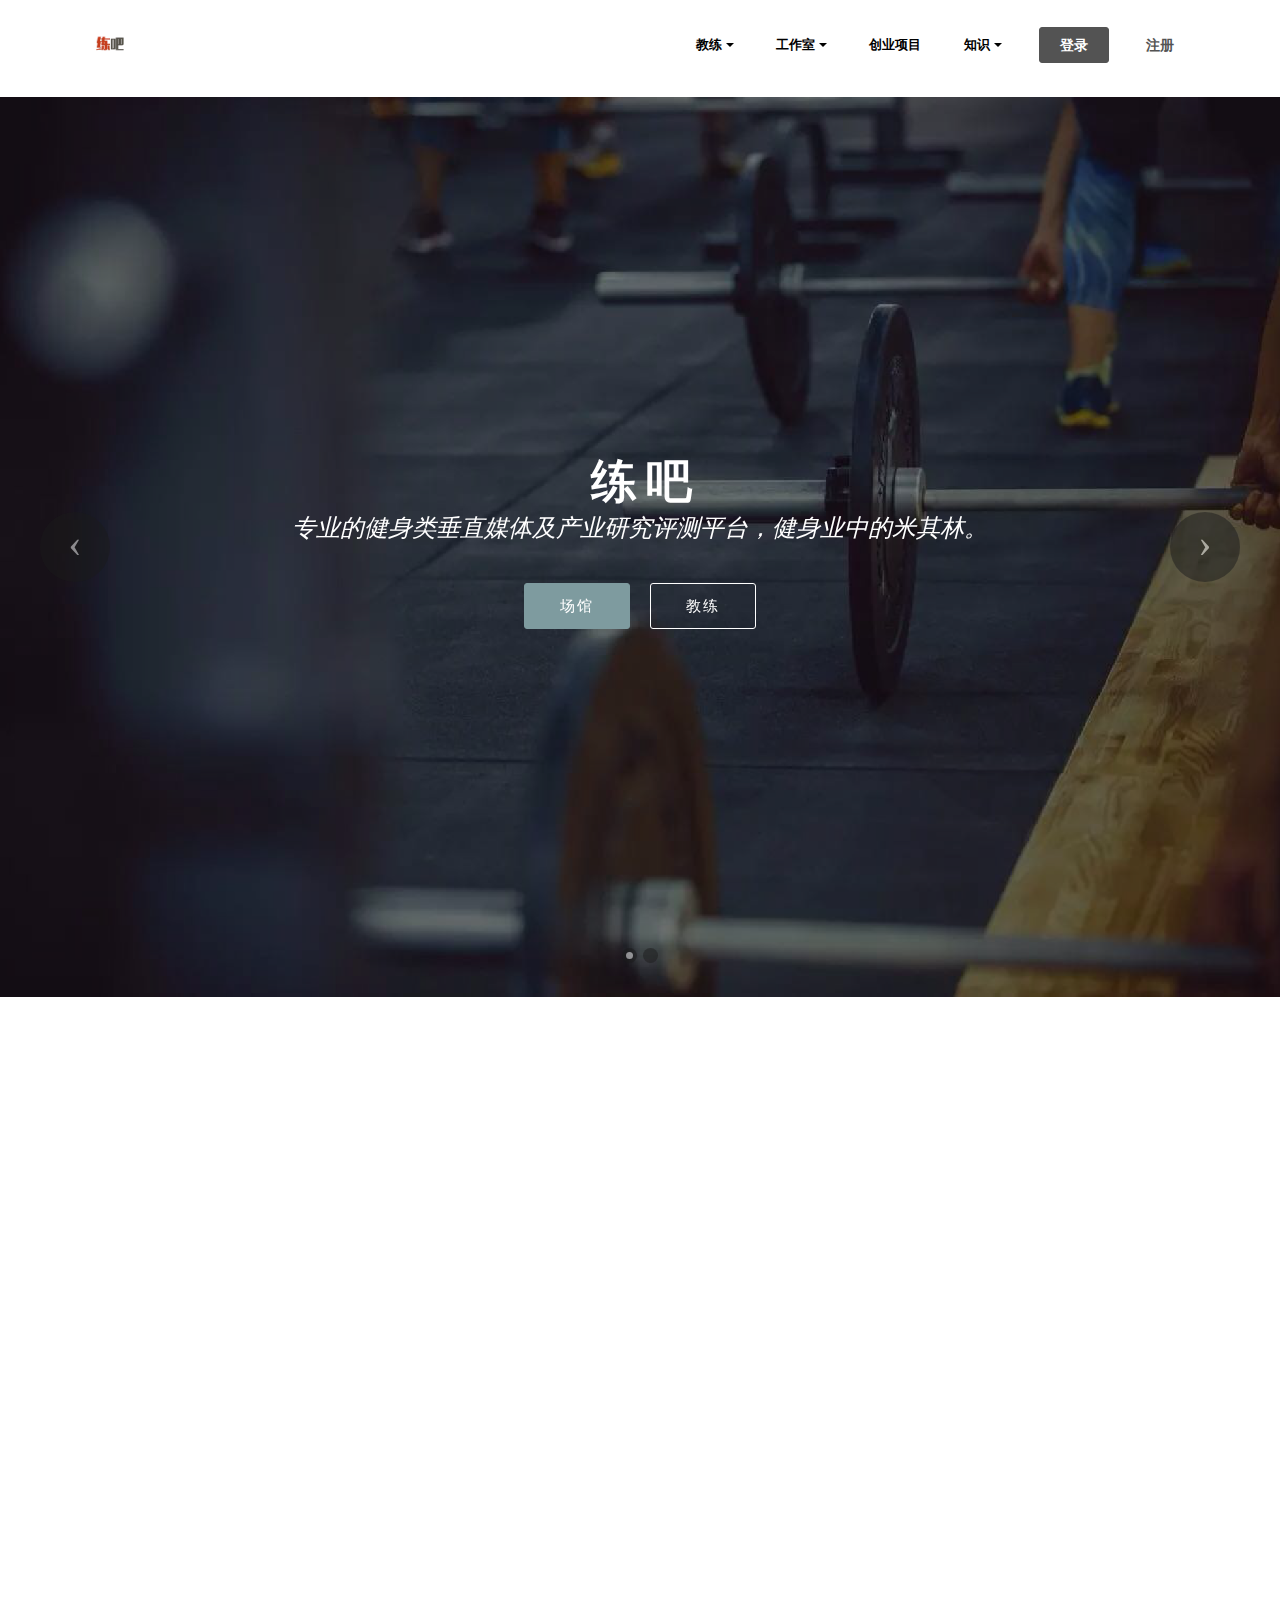
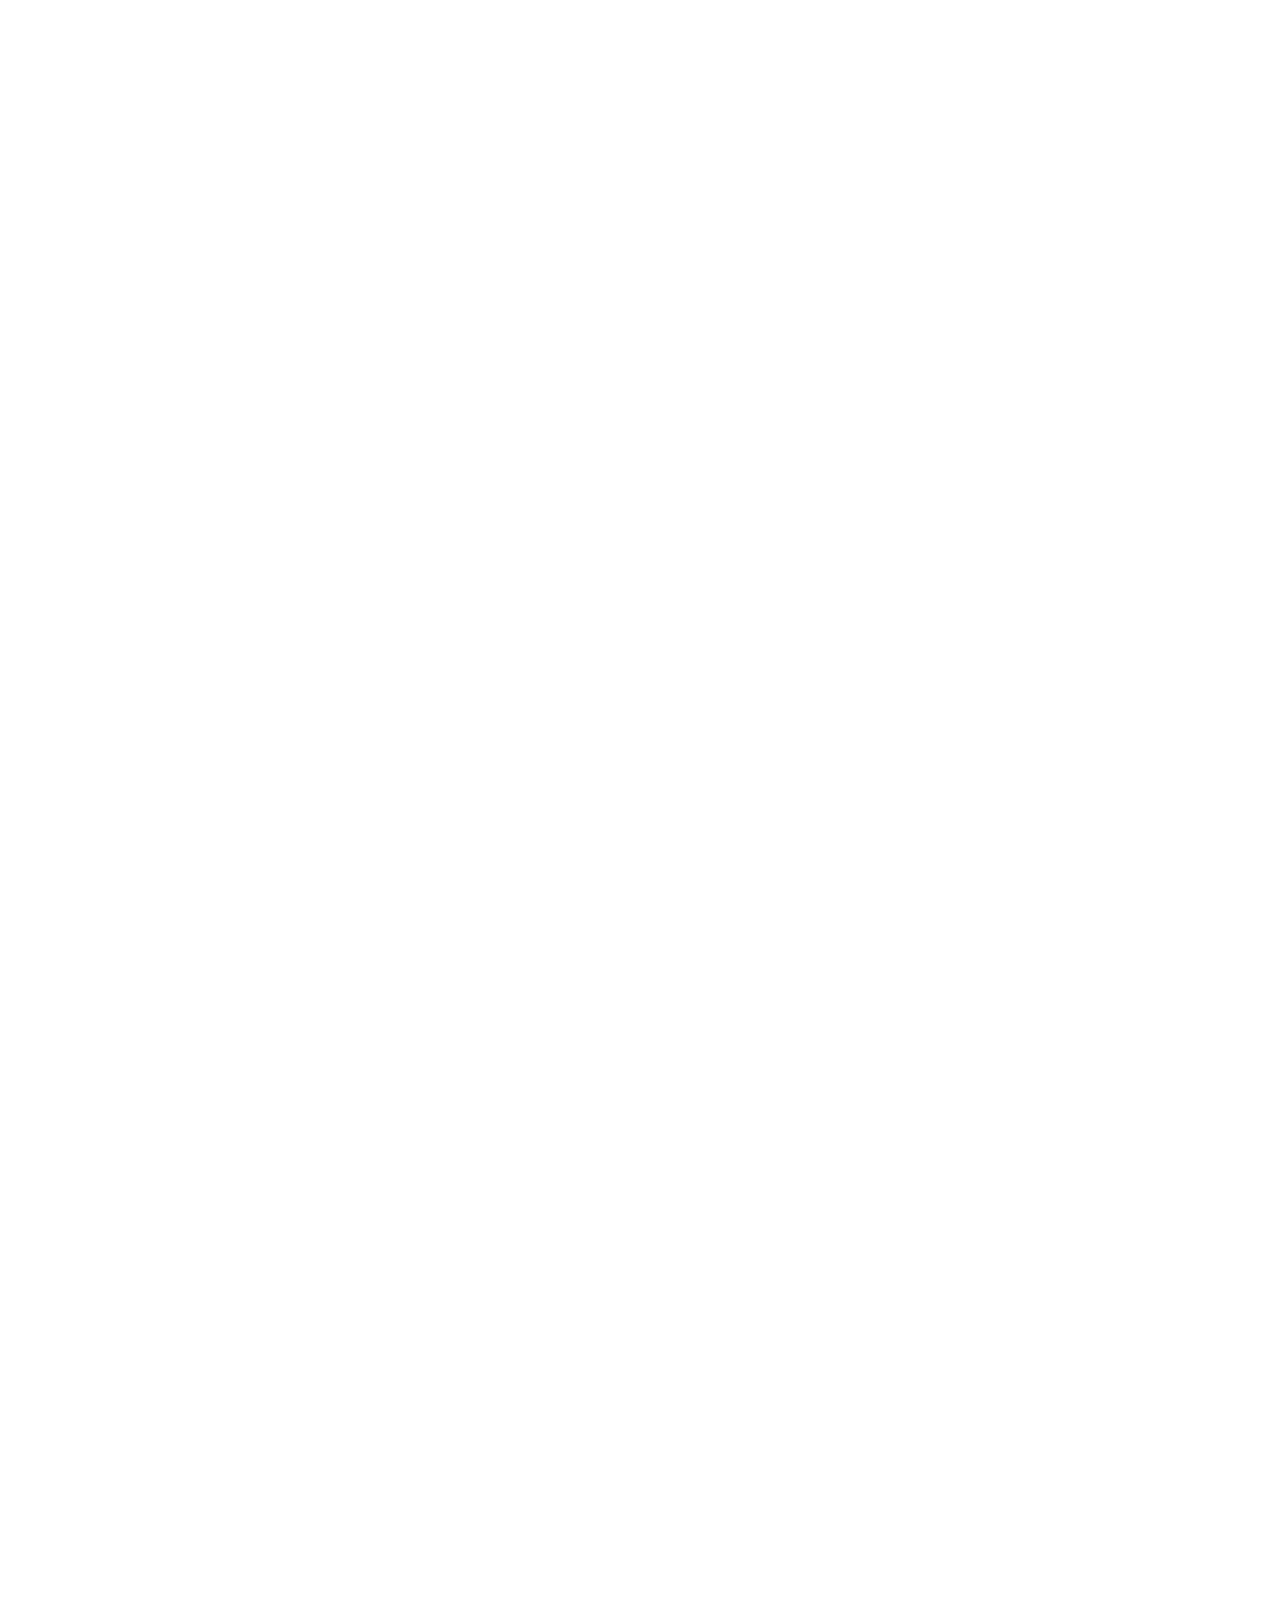
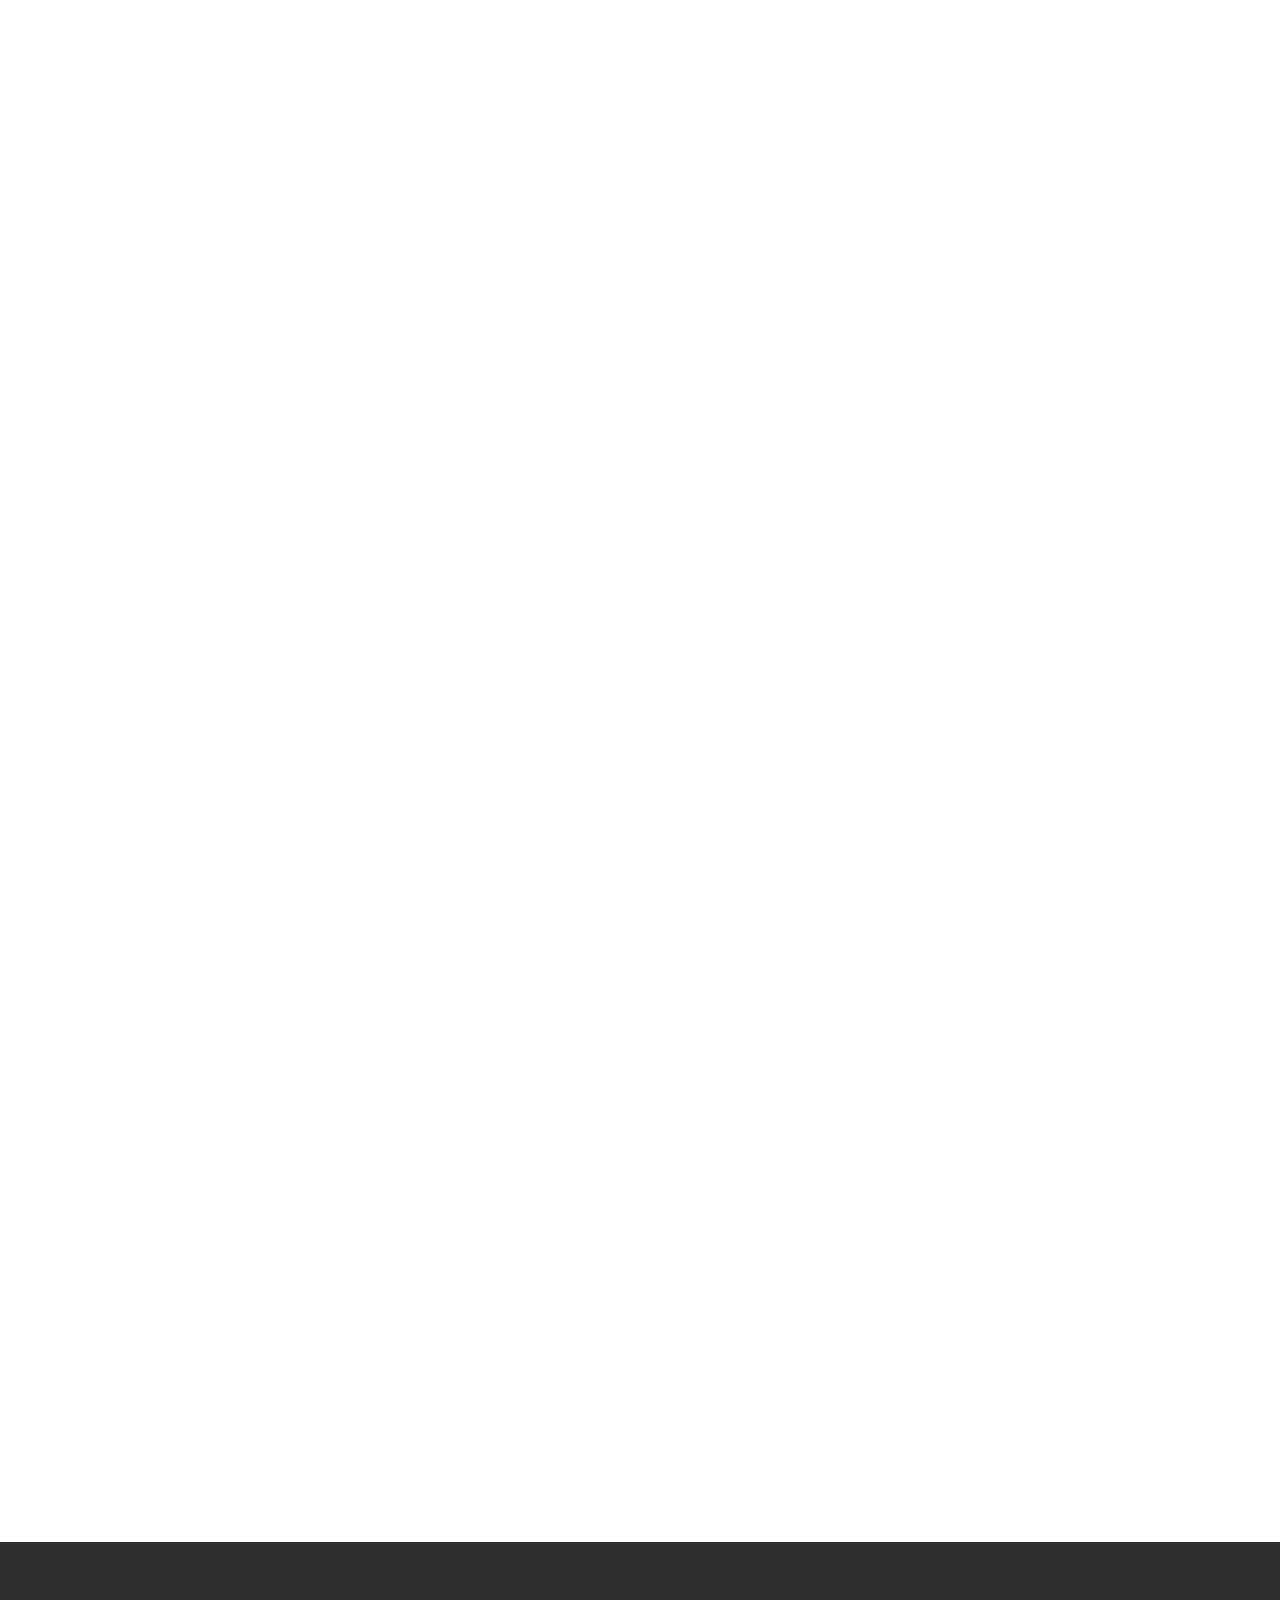
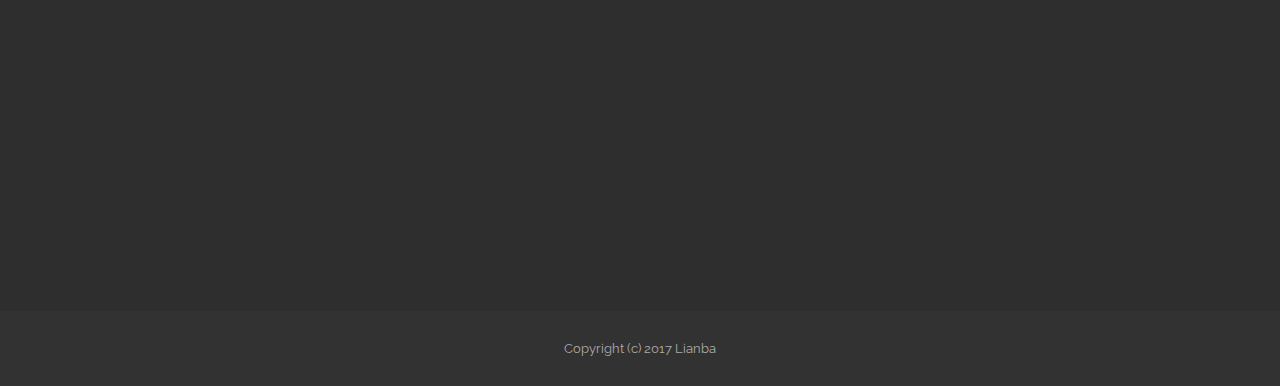
==== commit 9c6d450f: "create github pages" ====
--- a/index.html
+++ b/index.html
@@ -13,13 +13,11 @@
   <link rel="stylesheet" href="https://fonts.googleapis.com/css?family=Montserrat:400,700">
   <link rel="stylesheet" href="https://fonts.googleapis.com/css?family=Raleway:100,100i,200,200i,300,300i,400,400i,500,500i,600,600i,700,700i,800,800i,900,900i">
   <link rel="stylesheet" href="assets/bootstrap-material-design-font/css/material.css">
-  <link rel="stylesheet" href="assets/et-line-font-plugin/style.css">
   <link rel="stylesheet" href="assets/tether/tether.min.css">
   <link rel="stylesheet" href="assets/bootstrap/css/bootstrap.min.css">
   <link rel="stylesheet" href="assets/animate.css/animate.min.css">
   <link rel="stylesheet" href="assets/dropdown/css/style.css">
   <link rel="stylesheet" href="assets/theme/css/style.css">
-  <link rel="stylesheet" href="assets/mobirise-gallery/style.css">
   <link rel="stylesheet" href="assets/mobirise/css/mbr-additional.css" type="text/css">
   
   
@@ -59,7 +57,7 @@
 
 </section>
 
-<section class="engine"><a rel="external" href="https://mobirise.com">mobirise.com</a></section><section class="mbr-section mbr-section__container article mbr-after-navbar" id="header3-o" style="background-color: rgb(255, 255, 255); padding-top: 20px; padding-bottom: 20px;">
+<section class="engine"><a rel="external" href="https://mobirise.com">https://mobirise.com/</a></section><section class="mbr-section mbr-section__container article mbr-after-navbar" id="header3-o" style="background-color: rgb(255, 255, 255); padding-top: 20px; padding-bottom: 20px;">
     <div class="container">
         <div class="row">
             <div class="col-xs-12">
@@ -173,34 +171,6 @@
 
 </section>
 
-<section class="mbr-section mbr-section__container article" id="header3-2w" style="background-color: rgb(255, 255, 255); padding-top: 20px; padding-bottom: 20px;">
-    <div class="container">
-        <div class="row">
-            <div class="col-xs-12">
-                <h3 class="mbr-section-title display-2"><br>Title with Solid Background Color</h3>
-                <small class="mbr-section-subtitle">By John Smith posted July 20, 2016<br><br></small>
-            </div>
-        </div>
-    </div>
-</section>
-
-<section class="mbr-section mbr-section__container" id="image2-2y" style="background-color: rgb(0, 0, 0); padding-top: 40px; padding-bottom: 40px;">
-    <div class="container">
-        <div class="row">
-            <div class="col-xs-12">
-                <figure class="mbr-figure">
-                    <div><img src="assets/images/image1.jpg"></div>
-
-                    <figcaption class="mbr-figure-caption mbr-figure-caption-over">
-                        <div class="container">Create awesome mobile-friendly websites. No coding and free.</div>
-                    </figcaption>
-
-                </figure>
-            </div>
-        </div>
-    </div>
-</section>
-
 <section class="mbr-section mbr-section__container article" id="header3-2g" style="background-color: rgb(255, 255, 255); padding-top: 20px; padding-bottom: 20px;">
     <div class="container">
         <div class="row">
@@ -220,12 +190,12 @@
         <div class="mbr-cards-col col-xs-12 col-lg-6" style="padding-top: 80px; padding-bottom: 80px;">
             <div class="container">
               <div class="card cart-block">
-                  <div class="card-img"><img src="assets/images/table.jpg" class="card-img-top"></div>
+                  <div class="card-img"><a href="https://mp.weixin.qq.com/s?__biz=MzA3OTAxMjg3MA==&amp;mid=2652889331&amp;idx=1&amp;sn=75d24f9d6360aa6020a692146f422d67&amp;chksm=8452b59ab3253c8cdb914a0fe6169fe2a5c0f4ffca24c30712a8306a40570c917dd738f689ae&amp;mpshare=1&amp;scene=1&amp;srcid=05140b1DYQX1hntrgruqHhD5&amp;key=c0d304c1e6562dd47a236a8e70b348ff683917ee29ba49e1f71e527b5230668feed17fc7a06923372e76b1a450e660b3182738a1b416376dce8bdcf45486c6c0b22252f675cf227e9d77c8546e170345&amp;ascene=0&amp;uin=MTgyODkxMzIw&amp;devicetype=iMac+MacBook9%2C1+OSX+OSX+10.11.6+build(15G1421)&amp;version=12020510&amp;nettype=WIFI&amp;fontScale=100&amp;pass_ticket=ixjvqAgmr7dn%2FB4KWS9jyYWZv9%2BkO%2BEVVeaV2pEKa0E%3D" target="_blank"><img src="assets/images/wechatimg6-600x400.png" class="card-img-top"></a></div>
                   <div class="card-block">
-                    <h4 class="card-title">Bootstrap 4</h4>
-                    <h5 class="card-subtitle">Bootstrap 4 has been noted</h5>
-                    <p class="card-text">Bootstrap 4 has been noted as one of the most reliable and proven frameworks and Mobirise has been equipped to develop websites using this framework.</p>
-                    <div class="card-btn"><a href="https://mobirise.com" class="btn btn-primary">MORE</a></div>
+                    <h4 class="card-title">热爱健身 ，所以要把这门生意做好</h4>
+                    <h5 class="card-subtitle">CrossFit Slash&amp;Raw Fitness创始人王天华</h5>
+                    <p class="card-text">近些年随着健身行业的蓬勃发展，很多从其他行业跨界而来的人士参与到健身创业或管理工作中来，他们绝大多数是狂热的健身爱好者，因为爱好和对行业前景看好而毅然投身其中。<br><br></p>
+                    <div class="card-btn"><a href="https://mp.weixin.qq.com/s?__biz=MzA3OTAxMjg3MA==&amp;mid=2652889331&amp;idx=1&amp;sn=75d24f9d6360aa6020a692146f422d67&amp;chksm=8452b59ab3253c8cdb914a0fe6169fe2a5c0f4ffca24c30712a8306a40570c917dd738f689ae&amp;mpshare=1&amp;scene=1&amp;srcid=05140b1DYQX1hntrgruqHhD5&amp;key=c0d304c1e6562dd47a236a8e70b348ff683917ee29ba49e1f71e527b5230668feed17fc7a06923372e76b1a450e660b3182738a1b416376dce8bdcf45486c6c0b22252f675cf227e9d77c8546e170345&amp;ascene=0&amp;uin=MTgyODkxMzIw&amp;devicetype=iMac+MacBook9%2C1+OSX+OSX+10.11.6+build(15G1421)&amp;version=12020510&amp;nettype=WIFI&amp;fontScale=100&amp;pass_ticket=ixjvqAgmr7dn%2FB4KWS9jyYWZv9%2BkO%2BEVVeaV2pEKa0E%3D" class="btn btn-danger" target="_blank">阅读全文</a></div>
                     </div>
                 </div>
             </div>
@@ -374,138 +344,6 @@
     </div>
 </section>
 
-<section class="mbr-gallery mbr-section mbr-section-nopadding mbr-slider-carousel" id="gallery4-2u" data-filter="true" style="padding-top: 1.5rem; padding-bottom: 0rem;">
-    <!-- Filter -->
-    <div class="mbr-gallery-filter container gallery-filter-active">
-        <ul>
-            <li class="mbr-gallery-filter-all active">全部</li>
-        </ul>
-    </div>
-
-    <!-- Gallery -->
-    <div class="mbr-gallery-row">
-        <div class=" mbr-gallery-layout-default">
-            <div>
-                <div>
-                    <div class="mbr-gallery-item mbr-gallery-item__mobirise3 mbr-gallery-item--p1" data-tags="专访" data-video-url="false">
-                        <div href="#lb-gallery4-2u" data-slide-to="0" data-toggle="modal">
-                            
-                            
-
-                            <img alt="" src="assets/images/bike-small.jpg">
-                            
-                            <span class="icon-focus"></span>
-                            <span class="mbr-gallery-title">Type caption here</span>
-                        </div>
-                    </div><div class="mbr-gallery-item mbr-gallery-item__mobirise3 mbr-gallery-item--p1" data-tags="吃练 " data-video-url="false">
-                        <div href="#lb-gallery4-2u" data-slide-to="1" data-toggle="modal">
-                            
-                            
-
-                            <img alt="" src="assets/images/coworkers-small.jpg">
-                            
-                            <span class="icon-focus"></span>
-                            <span class="mbr-gallery-title">Type caption here</span>
-                        </div>
-                    </div><div class="mbr-gallery-item mbr-gallery-item__mobirise3 mbr-gallery-item--p1" data-tags="评测" data-video-url="false">
-                        <div href="#lb-gallery4-2u" data-slide-to="2" data-toggle="modal">
-                            
-                            
-
-                            <img alt="" src="assets/images/room-laptop-small.jpg">
-                            
-                            <span class="icon-focus"></span>
-                            <span class="mbr-gallery-title">Type caption here</span>
-                        </div>
-                    </div><div class="mbr-gallery-item mbr-gallery-item__mobirise3 mbr-gallery-item--p1" data-tags="调研" data-video-url="false">
-                        <div href="#lb-gallery4-2u" data-slide-to="3" data-toggle="modal">
-                            
-                            
-
-                            <img alt="" src="assets/images/desktop-small.jpg">
-                            
-                            <span class="icon-focus"></span>
-                            <span class="mbr-gallery-title">Type caption here</span>
-                        </div>
-                    </div><div class="mbr-gallery-item mbr-gallery-item__mobirise3 mbr-gallery-item--p1" data-tags="视频" data-video-url="false">
-                        <div href="#lb-gallery4-2u" data-slide-to="4" data-toggle="modal">
-                            
-                            
-
-                            <img alt="" src="assets/images/windows-books-small.jpg">
-                            
-                            <span class="icon-focus"></span>
-                            <span class="mbr-gallery-title">Type caption here</span>
-                        </div>
-                    </div><div class="mbr-gallery-item mbr-gallery-item__mobirise3 mbr-gallery-item--p1" data-tags="运营" data-video-url="false">
-                        <div href="#lb-gallery4-2u" data-slide-to="5" data-toggle="modal">
-                            
-                            
-
-                            <img alt="" src="assets/images/table-small.jpg">
-                            
-                            <span class="icon-focus"></span>
-                            <span class="mbr-gallery-title">Type caption here</span>
-                        </div>
-                    </div><div class="mbr-gallery-item mbr-gallery-item__mobirise3 mbr-gallery-item--p1" data-tags="场馆" data-video-url="false">
-                        <div href="#lb-gallery4-2u" data-slide-to="6" data-toggle="modal">
-                            
-                            
-
-                            <img alt="" src="assets/images/working-area-small.jpg">
-                            
-                            <span class="icon-focus"></span>
-                            <span class="mbr-gallery-title">Type caption here</span>
-                        </div>
-                    </div>
-                </div>
-            </div>
-            <div class="clearfix"></div>
-        </div>
-    </div>
-
-    <!-- Lightbox -->
-    <div data-app-prevent-settings="" class="mbr-slider modal fade carousel slide" tabindex="-1" data-keyboard="true" data-interval="false" id="lb-gallery4-2u">
-        <div class="modal-dialog">
-            <div class="modal-content">
-                <div class="modal-body">
-                    
-                    <div class="carousel-inner">
-                        <div class="carousel-item">
-                            <img alt="" src="assets/images/bike.jpg">
-                        </div><div class="carousel-item">
-                            <img alt="" src="assets/images/coworkers.jpg">
-                        </div><div class="carousel-item">
-                            <img alt="" src="assets/images/room-laptop.jpg">
-                        </div><div class="carousel-item">
-                            <img alt="" src="assets/images/desktop.jpg">
-                        </div><div class="carousel-item">
-                            <img alt="" src="assets/images/windows-books.jpg">
-                        </div><div class="carousel-item">
-                            <img alt="" src="assets/images/table.jpg">
-                        </div><div class="carousel-item active">
-                            <img alt="" src="assets/images/working-area.jpg">
-                        </div>
-                    </div>
-                    <a class="left carousel-control" role="button" data-slide="prev" href="#lb-gallery4-2u">
-                        <span class="icon-prev" aria-hidden="true"></span>
-                        <span class="sr-only">Previous</span>
-                    </a>
-                    <a class="right carousel-control" role="button" data-slide="next" href="#lb-gallery4-2u">
-                        <span class="icon-next" aria-hidden="true"></span>
-                        <span class="sr-only">Next</span>
-                    </a>
-
-                    <a class="close" href="#" role="button" data-dismiss="modal">
-                        <span aria-hidden="true">×</span>
-                        <span class="sr-only">Close</span>
-                    </a>
-                </div>
-            </div>
-        </div>
-    </div>
-</section>
-
 <section class="mbr-section" id="form1-2p" style="background-color: rgb(255, 255, 255); padding-top: 120px; padding-bottom: 120px;">
     
     <div class="mbr-section mbr-section__container mbr-section__container--middle">
@@ -531,7 +369,7 @@
 
                     <form action="https://mobirise.com/" method="post" data-form-title="无门槛搭讪吧主">
 
-                        <input type="hidden" value="m18yqEtHqFoQyyqCYw/TPfyFKmIm/EDFUwiPH6f/bgcy5Q3p8ttWIr4D/wWA6BvAyglhF4QHC2nMkbt9xuepxAV9mw2NkXR/hs4Pvz1hZ0BH8F64GZLQdM4L9ZsgDRvJ" data-form-email="true">
+                        <input type="hidden" value="7lslDC3vxFX9WoHRfkQVnZCXxGkKYEkQvJOSSxa34KNDH+BTGce31drAS0l5KrjSbbpXon+YQlkJlIs+tS/37/94c6flZSAtuO4tciZl3dfLAh0vU+occDokRY6pBbSu" data-form-email="true">
 
                         <div class="row row-sm-offset">
 
@@ -589,7 +427,7 @@
                 <div class="col-xs-12 col-lg-10 col-lg-offset-1" data-form-type="formoid">
                     <div data-form-alert="true"><div hidden="" data-form-alert-success="true">Thanks for filling out form!</div></div>
                     <form class="mbr-form" action="https://mobirise.com/" method="post" data-form-title="UNTITLED FORM">
-                        <input type="hidden" value="t0pYY6QcDSeZcbXiremCkqOXtkRZrMgtL0dRKMIFMsYs6VqnEd6syzuqmP9u0KggO02u0ed8XVGZMywf0CSMDFqhCKfyr2hu/ld8rl2pBWVtA5jy9xRYAop9Wa774mhr" data-form-email="true">
+                        <input type="hidden" value="IY4GcRzJ819B12SiAgJQo1HeTK/6oLjRdl1+kxVD536yz2VilJYEMfKduTmIkHlqwbCwsMNqSBbvsv4OhaP68daqqLpwShxm814V96Q+0WzJ42A0CInDPIXuHHJirue8" data-form-email="true">
                         <div class="mbr-subscribe mbr-subscribe-dark input-group">
                             <input type="email" class="form-control" name="email" required="" data-form-field="Email" placeholder="Enter Your Email Address..." id="form2-2c-email">
                             <span class="input-group-btn"><button type="submit" class="btn btn-black">订阅</button></span>
@@ -617,11 +455,7 @@
   <script src="assets/dropdown/js/script.min.js"></script>
   <script src="assets/touch-swipe/jquery.touch-swipe.min.js"></script>
   <script src="assets/bootstrap-carousel-swipe/bootstrap-carousel-swipe.js"></script>
-  <script src="assets/masonry/masonry.pkgd.min.js"></script>
-  <script src="assets/imagesloaded/imagesloaded.pkgd.min.js"></script>
   <script src="assets/theme/js/script.js"></script>
-  <script src="assets/mobirise-gallery/player.min.js"></script>
-  <script src="assets/mobirise-gallery/script.js"></script>
   <script src="assets/formoid/formoid.min.js"></script>
   
   
--- a/assets/mobirise/css/mbr-additional.css
+++ b/assets/mobirise/css/mbr-additional.css
@@ -505,16 +505,15 @@
 #msg-box5-2j P {
   font-family: 'Montserrat', sans-serif;
 }
-#header3-2w .mbr-section-title,
-#header3-2w .mbr-section-subtitle {
-  text-align: center;
-}
 #header3-2g .mbr-section-title,
 #header3-2g .mbr-section-subtitle {
   text-align: center;
 }
 #header3-2g SMALL {
   font-size: 14px;
+}
+#features3-30 P {
+  text-align: left;
 }
 #features3-28 P {
   color: #5b5b5b;
